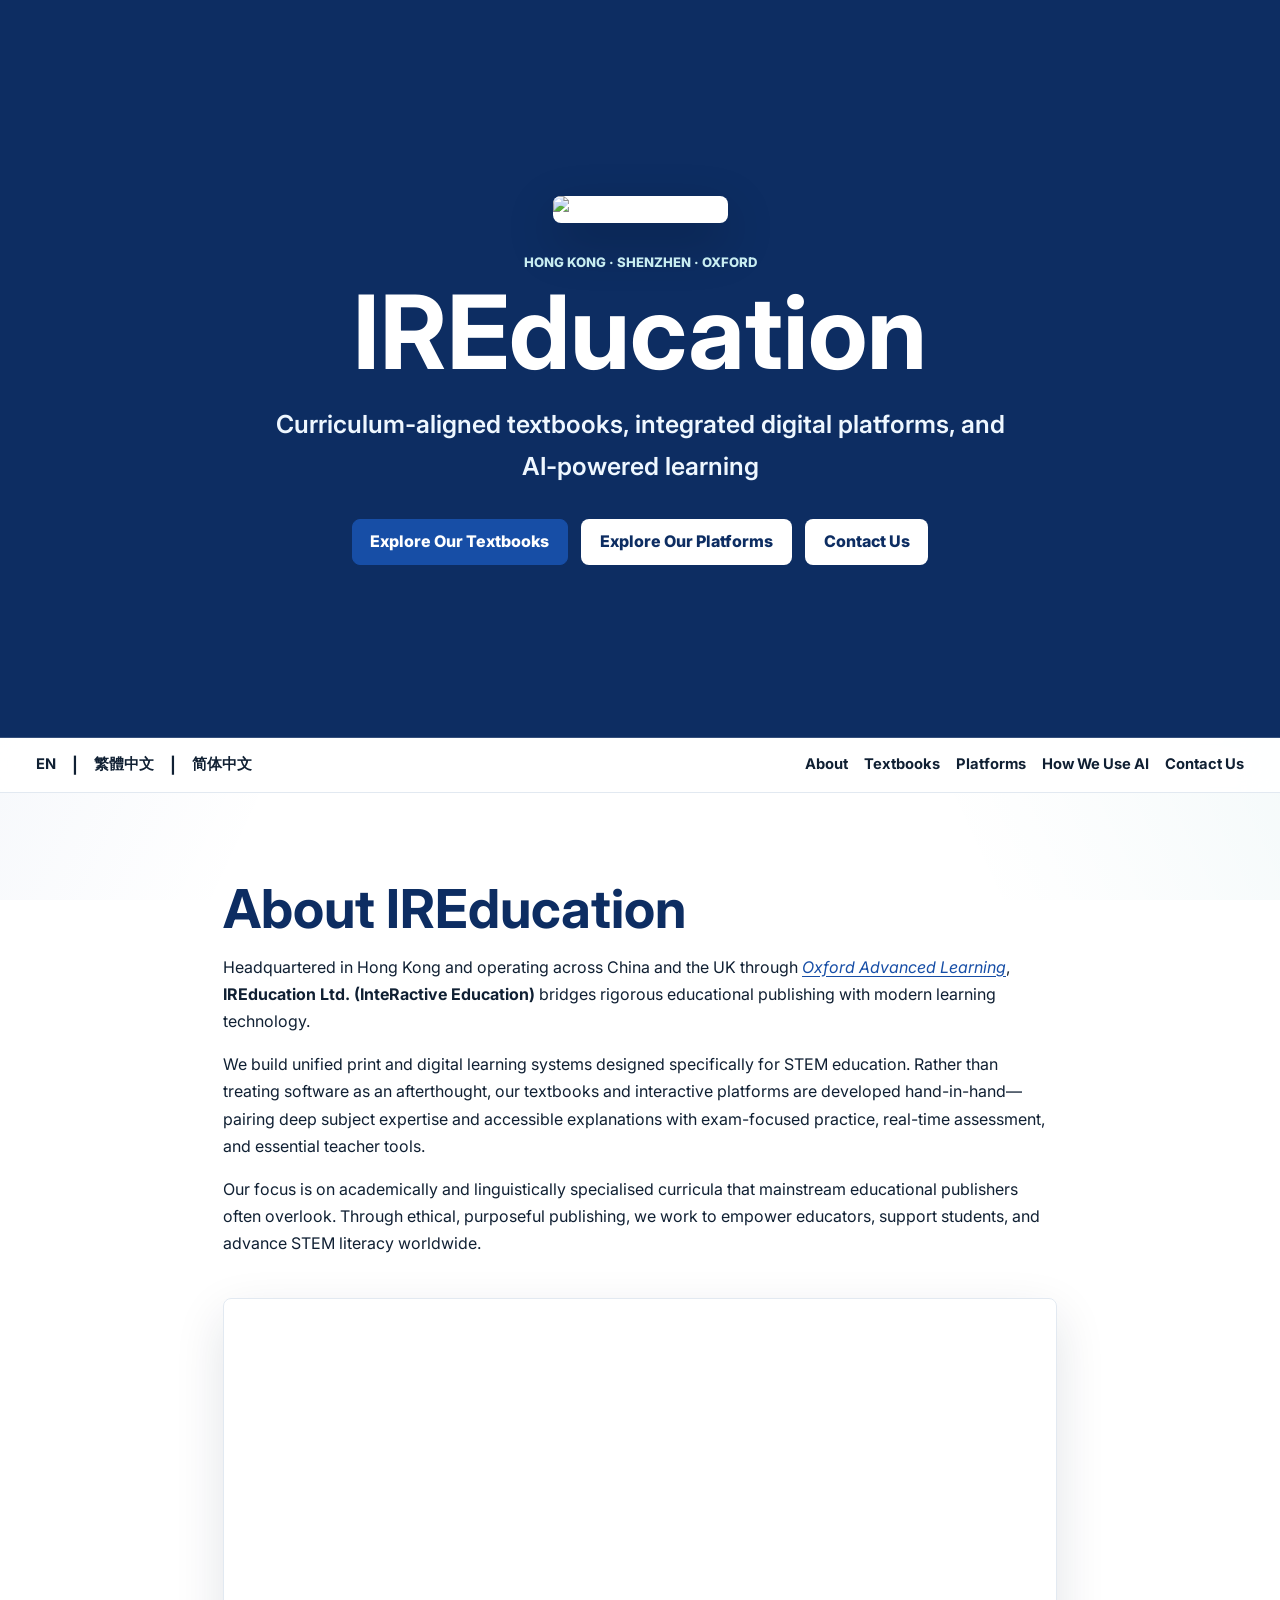
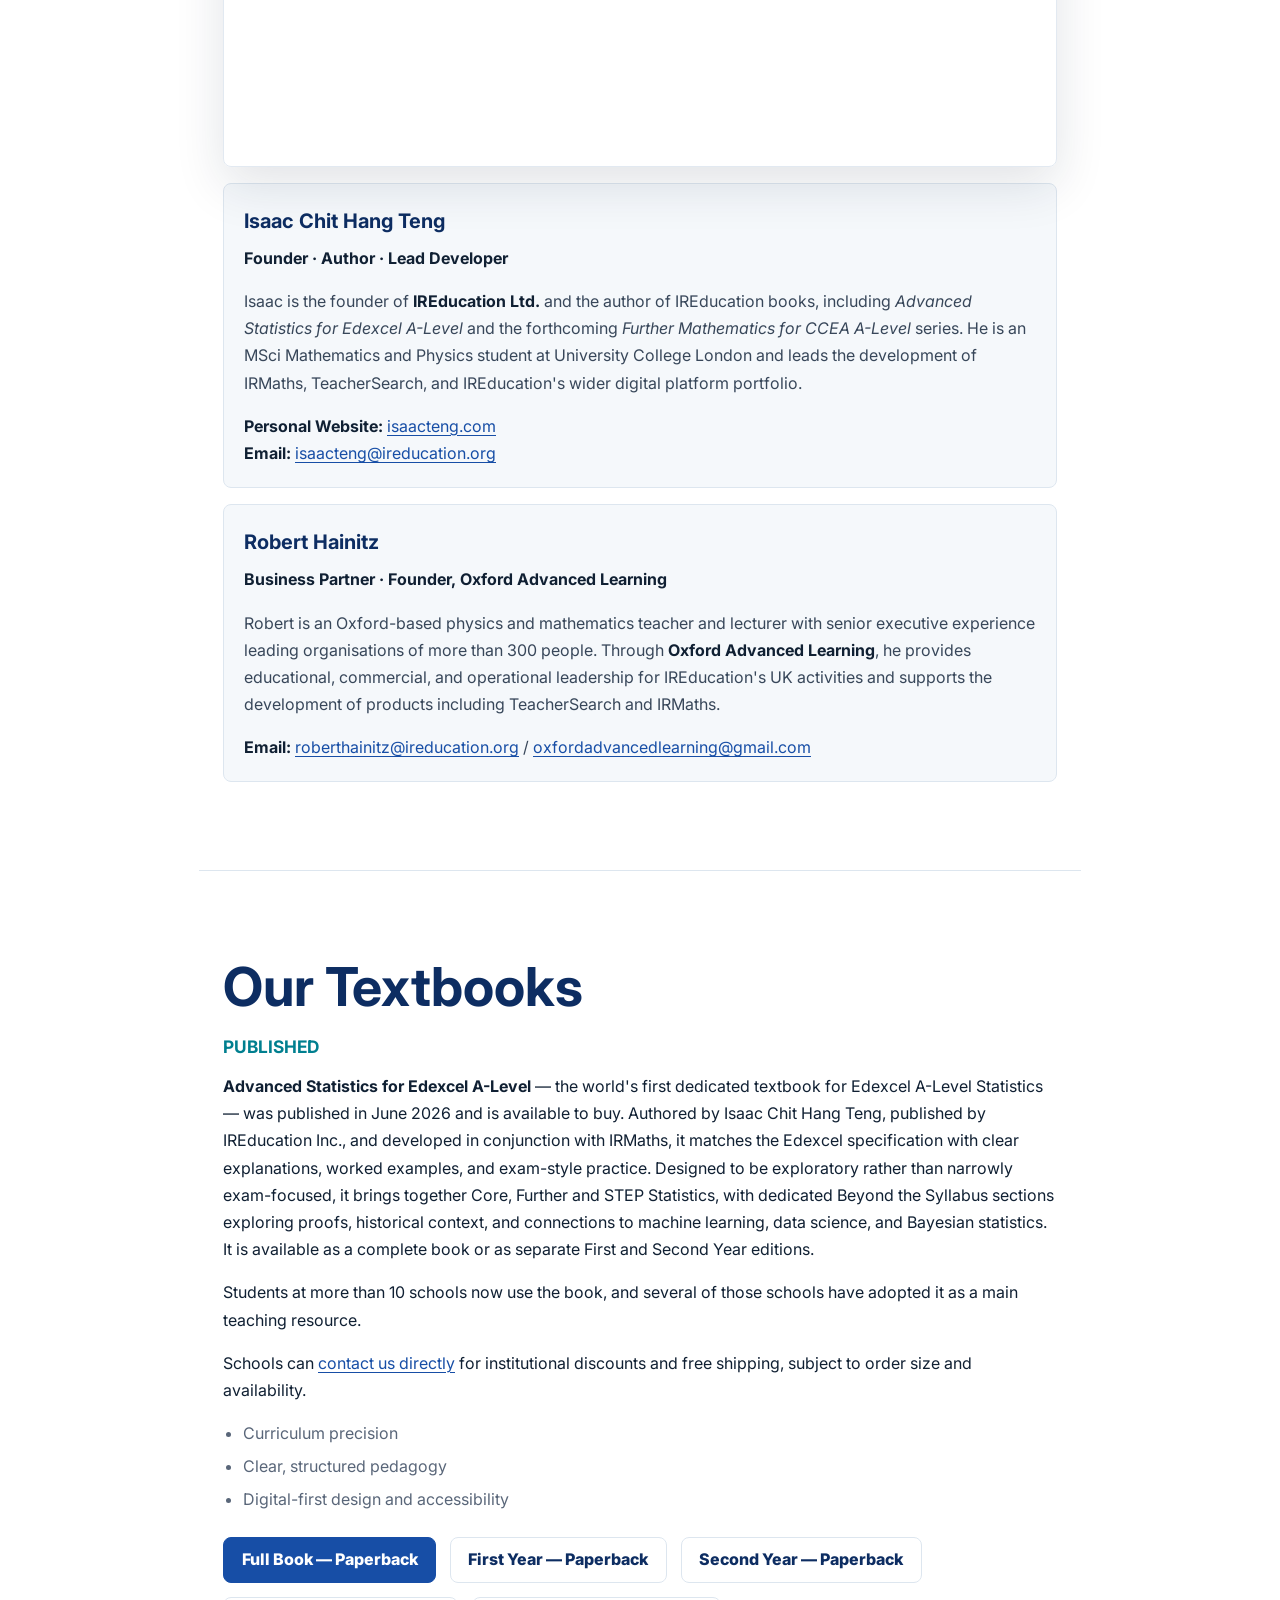
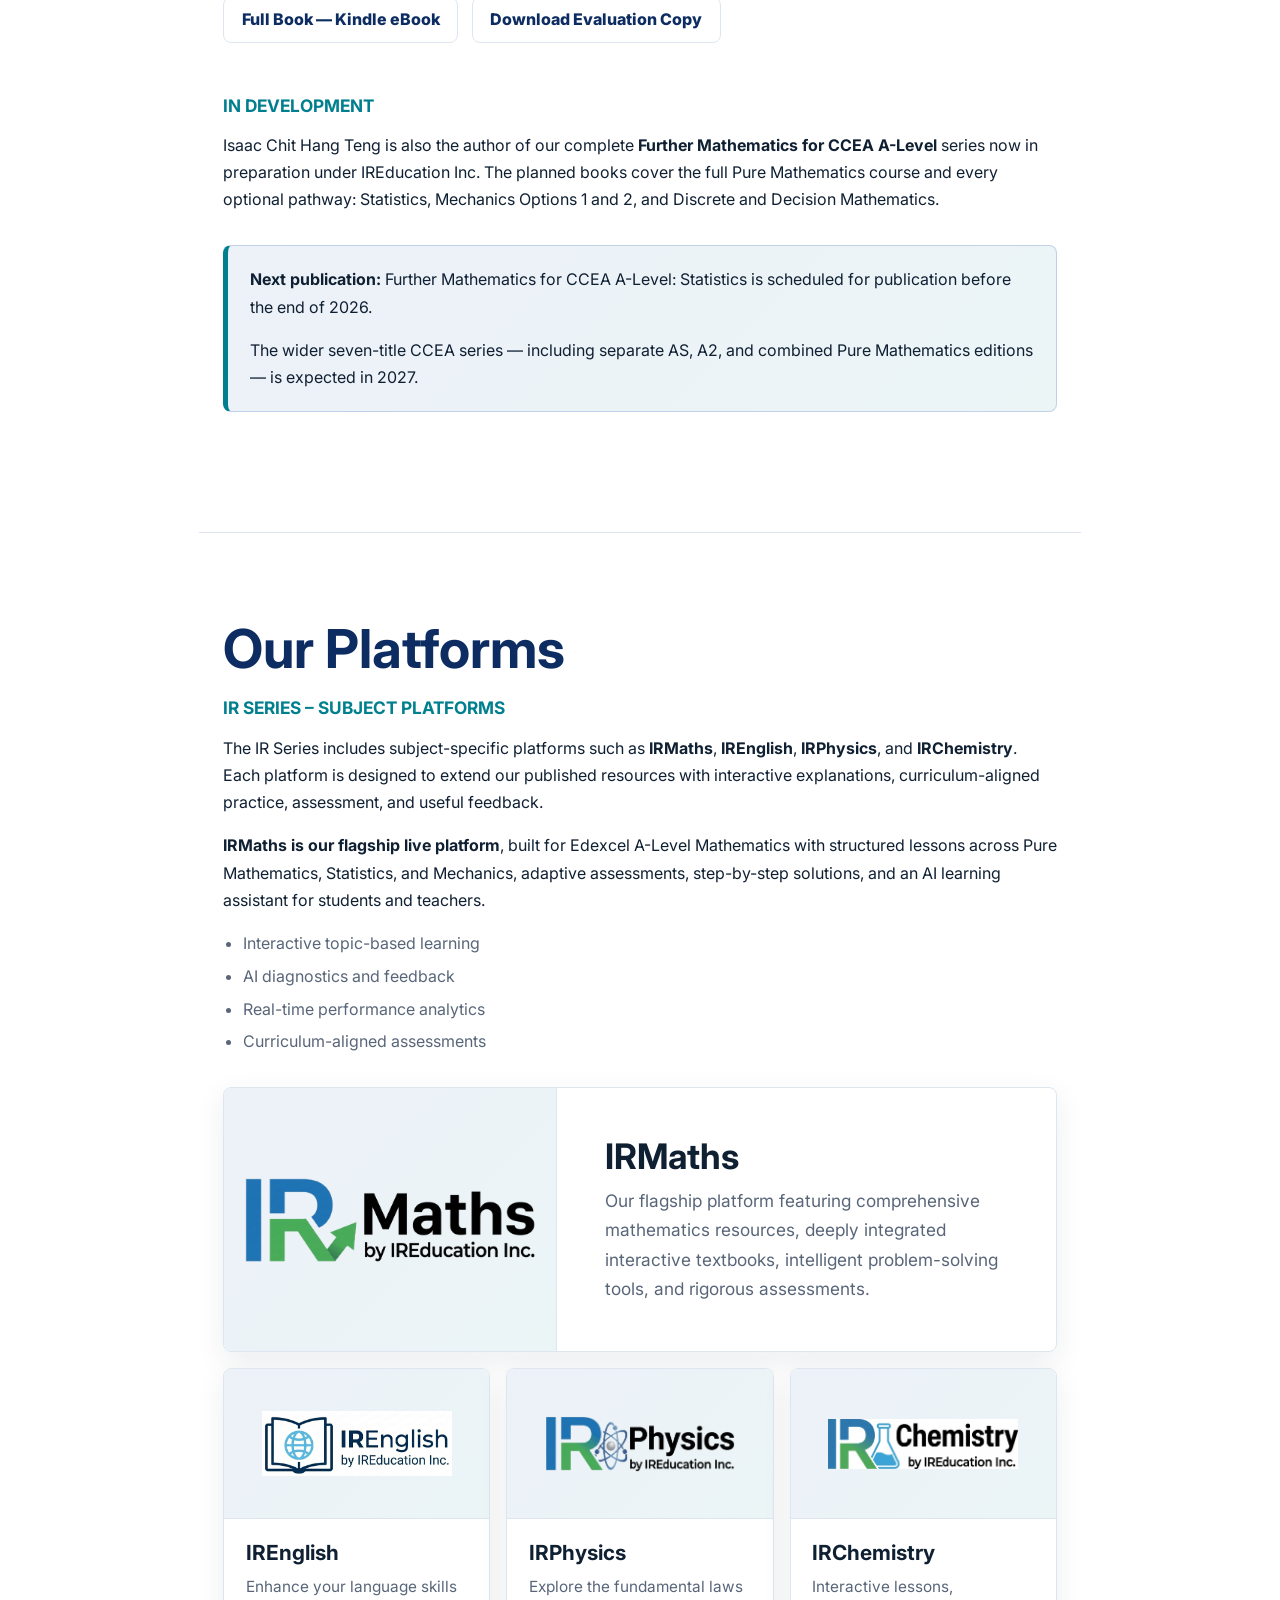
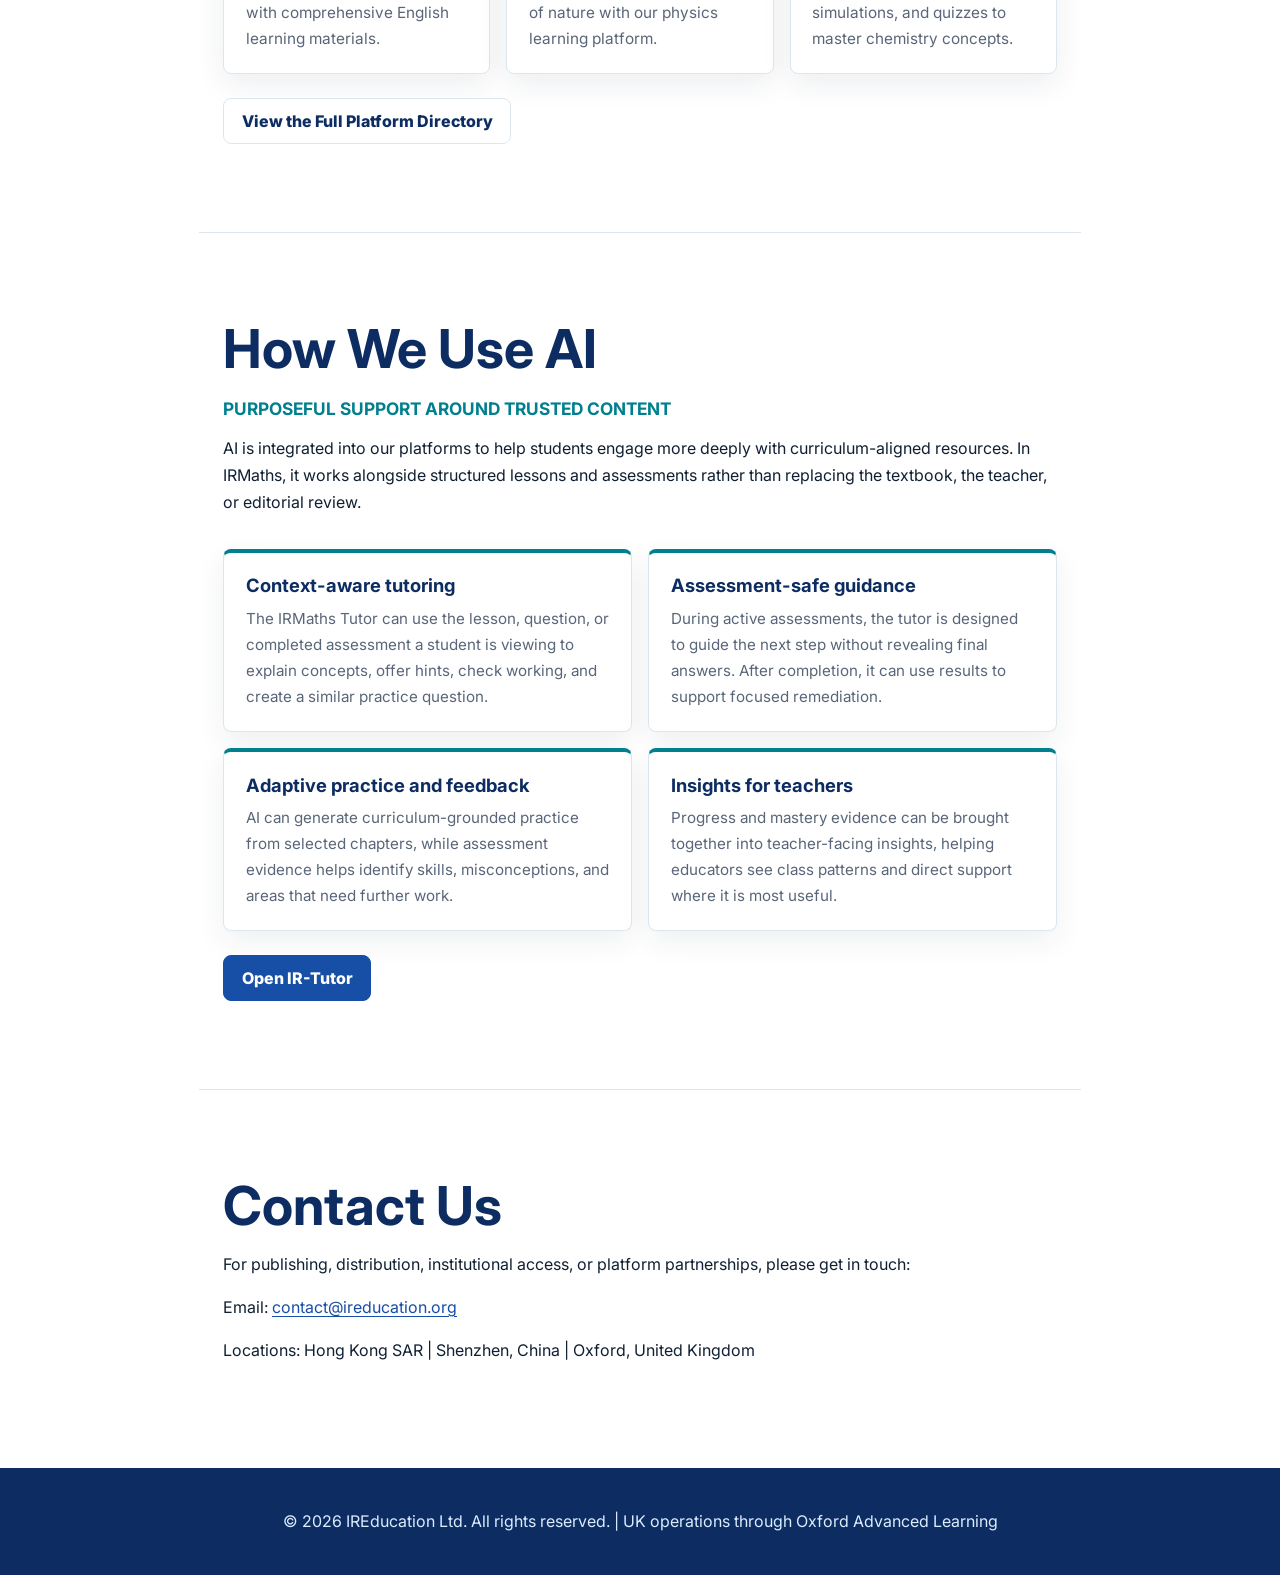
==== index.html @ c50b5d21 "Update Company Link" ====
<!DOCTYPE html>
<html lang="en">
<head>
  <meta charset="UTF-8" />
  <meta name="viewport" content="width=device-width, initial-scale=1.0"/>
  <title>IREducation | Textbooks, Digital Platforms and AI</title>
  <link href="https://fonts.googleapis.com/css2?family=Inter:wght@400;600;800&amp;display=swap" rel="stylesheet">
  <link href="assets/styles.css" rel="stylesheet">
</head>

<body>

<header>
  <div class="hero-inner">
    <img class="brand-logo" src="assets/iredu_uk.jpg" alt="IREducation UK Logo">
    <p class="eyebrow">Hong Kong · Shenzhen · Oxford</p>
    <h1>IREducation</h1>
    <p class="hero-copy">Curriculum-aligned textbooks, integrated digital platforms, and AI-powered learning</p>
        <div class="hero-actions">
          <a class="button" href="#textbooks">Explore Our Textbooks</a>
          <a class="button secondary" href="#platforms">Explore Our Platforms</a>
          <a class="button secondary" href="#contact">Contact Us</a>
    </div>
  </div>
</header>

<nav>
  <div class="nav-language">
    <a href="/">EN</a> |
    <a href="/zh-hant">繁體中文</a> |
    <a href="/zh-hans">简体中文</a>
  </div>
  <div class="nav-main">
    <a href="#about">About</a>
    <a href="#textbooks">Textbooks</a>
    <a href="#platforms">Platforms</a>
          <a href="#ai">How We Use AI</a>
          <a href="#contact">Contact Us</a>
  </div>
</nav>

<section id="about">
  <h2>About IREducation</h2>
  <p>Headquartered in Hong Kong and operating across China and the UK through <a href="https://oal.ireducation.org" target="_blank" rel="noopener noreferrer"><em>Oxford Advanced Learning</em></a>, <strong>IREducation Ltd. (InteRactive Education)</strong> bridges rigorous educational publishing with modern learning technology.</p>
  <p>We build unified print and digital learning systems designed specifically for STEM education. Rather than treating software as an afterthought, our textbooks and interactive platforms are developed hand-in-hand—pairing deep subject expertise and accessible explanations with exam-focused practice, real-time assessment, and essential teacher tools.</p>
  <p>Our focus is on academically and linguistically specialised curricula that mainstream educational publishers often overlook. Through ethical, purposeful publishing, we work to empower educators, support students, and advance STEM literacy worldwide.</p>
  <div class="iframe-wrapper">
    <iframe src="https://ireducation.org/globe" title="IREducation locations"></iframe>
  </div>

  <div class="profile-section">
    <div class="profile">
      <h3>Isaac Chit Hang Teng</h3>
      <p><strong>Founder · Author · Lead Developer</strong></p>
      <p>Isaac is the founder of <strong>IREducation Ltd.</strong> and the author of IREducation books, including <cite>Advanced Statistics for Edexcel A-Level</cite> and the forthcoming <cite>Further Mathematics for CCEA A-Level</cite> series. He is an MSci Mathematics and Physics student at University College London and leads the development of IRMaths, TeacherSearch, and IREducation's wider digital platform portfolio.</p>
      <p><strong>Personal Website:</strong> <a href="https://isaacteng.com" target="_blank" rel="noopener noreferrer">isaacteng.com</a><br><strong>Email:</strong> <a href="mailto:isaacteng@ireducation.org">isaacteng@ireducation.org</a></p>
    </div>
  </div>
  <div class="profile-section">
    <div class="profile">
      <h3>Robert Hainitz</h3>
      <p><strong>Business Partner · Founder, Oxford Advanced Learning</strong></p>
      <p>Robert is an Oxford-based physics and mathematics teacher and lecturer with senior executive experience leading organisations of more than 300 people. Through <strong>Oxford Advanced Learning</strong>, he provides educational, commercial, and operational leadership for IREducation's UK activities and supports the development of products including TeacherSearch and IRMaths.</p>
      <p><strong>Email:</strong> <a href="mailto:roberthainitz@ireducation.org">roberthainitz@ireducation.org</a> / <a href="mailto:oxfordadvancedlearning@gmail.com">oxfordadvancedlearning@gmail.com</a></p>
    </div>
  </div>
</section>

<section id="textbooks">
  <h2>Our Textbooks</h2>
  <h3>Published</h3>
  <p><strong>Advanced Statistics for Edexcel A-Level</strong> — the world's first dedicated textbook for Edexcel A-Level Statistics — was published in June 2026 and is available to buy. Authored by Isaac Chit Hang Teng, published by IREducation Inc., and developed in conjunction with IRMaths, it matches the Edexcel specification with clear explanations, worked examples, and exam-style practice. Designed to be exploratory rather than narrowly exam-focused, it brings together Core, Further and STEP Statistics, with dedicated Beyond the Syllabus sections exploring proofs, historical context, and connections to machine learning, data science, and Bayesian statistics. It is available as a complete book or as separate First and Second Year editions.</p>
  <p>Students at more than 10 schools now use the book, and several of those schools have adopted it as a main teaching resource.</p>
  <p>Schools can <a href="#contact">contact us directly</a> for institutional discounts and free shipping, subject to order size and availability.</p>
  <ul>
    <li>Curriculum precision</li>
    <li>Clear, structured pedagogy</li>
    <li>Digital-first design and accessibility</li>
  </ul>
  <div class="cta-row">
    <a class="button" href="https://www.amazon.co.uk/dp/1066618402" target="_blank" rel="noopener noreferrer">Full Book — Paperback</a>
    <a class="button secondary" href="https://www.amazon.co.uk/dp/1066618410" target="_blank" rel="noopener noreferrer">First Year — Paperback</a>
    <a class="button secondary" href="https://www.amazon.co.uk/dp/1066618429" target="_blank" rel="noopener noreferrer">Second Year — Paperback</a>
    <a class="button secondary" href="https://www.amazon.co.uk/dp/B0GX34Z6Q9" target="_blank" rel="noopener noreferrer">Full Book — Kindle eBook</a>
    <a class="button secondary" href="assets/downloads/statistics-evaluation-copy.pdf" download>Download Evaluation Copy</a>
  </div>
  <h3 class="subsection-heading">In development</h3>
  <p>Isaac Chit Hang Teng is also the author of our complete <strong>Further Mathematics for CCEA A-Level</strong> series now in preparation under IREducation Inc. The planned books cover the full Pure Mathematics course and every optional pathway: Statistics, Mechanics Options 1 and 2, and Discrete and Decision Mathematics.</p>
  <div class="publication-notice">
    <p><strong>Next publication:</strong> Further Mathematics for CCEA A-Level: Statistics is scheduled for publication before the end of 2026.</p>
    <p>The wider seven-title CCEA series — including separate AS, A2, and combined Pure Mathematics editions — is expected in 2027.</p>
  </div>
</section>

<section id="platforms">
  <h2>Our Platforms</h2>
  <h3>IR Series – Subject Platforms</h3>
  <p>The IR Series includes subject-specific platforms such as <strong>IRMaths</strong>, <strong>IREnglish</strong>, <strong>IRPhysics</strong>, and <strong>IRChemistry</strong>. Each platform is designed to extend our published resources with interactive explanations, curriculum-aligned practice, assessment, and useful feedback.</p>
  <p><strong>IRMaths is our flagship live platform</strong>, built for Edexcel A-Level Mathematics with structured lessons across Pure Mathematics, Statistics, and Mechanics, adaptive assessments, step-by-step solutions, and an AI learning assistant for students and teachers.</p>
  <ul>
    <li>Interactive topic-based learning</li>
    <li>AI diagnostics and feedback</li>
    <li>Real-time performance analytics</li>
    <li>Curriculum-aligned assessments</li>
  </ul>
  <div class="platform-grid">
    <a class="platform-card featured-platform" href="https://irmaths.ireducation.org" target="_blank" rel="noopener noreferrer">
      <div class="card-image">
        <img src="assets/irmaths_logo.png" alt="IRMaths Logo">
      </div>
      <div class="card-content">
        <h2>IRMaths</h2>
        <p>Our flagship platform featuring comprehensive mathematics resources, deeply integrated interactive textbooks, intelligent problem-solving tools, and rigorous assessments.</p>
      </div>
    </a>
    <a class="platform-card" href="https://irenglish.ireducation.org" target="_blank" rel="noopener noreferrer">
      <div class="card-image">
        <img src="assets/irenglish_logo.png" alt="IREnglish Logo">
      </div>
      <div class="card-content">
        <h2>IREnglish</h2>
        <p>Enhance your language skills with comprehensive English learning materials.</p>
      </div>
    </a>
    <a class="platform-card" href="https://irphysics.ireducation.org" target="_blank" rel="noopener noreferrer">
      <div class="card-image">
        <img src="assets/irphysics_logo.png" alt="IRPhysics Logo">
      </div>
      <div class="card-content">
        <h2>IRPhysics</h2>
        <p>Explore the fundamental laws of nature with our physics learning platform.</p>
      </div>
    </a>
    <a class="platform-card" href="https://irchemistry.ireducation.org" target="_blank" rel="noopener noreferrer">
      <div class="card-image">
        <img src="assets/irchemistry_logo.png" alt="IRChemistry Logo">
      </div>
      <div class="card-content">
        <h2>IRChemistry</h2>
        <p>Interactive lessons, simulations, and quizzes to master chemistry concepts.</p>
      </div>
    </a>
  </div>
  <div class="cta-row">
    <a class="button secondary" href="https://platforms.ireducation.org" target="_blank" rel="noopener noreferrer">View the Full Platform Directory</a>
  </div>
</section>

<section id="ai">
  <h2>How We Use AI</h2>
  <h3>Purposeful support around trusted content</h3>
  <p>AI is integrated into our platforms to help students engage more deeply with curriculum-aligned resources. In IRMaths, it works alongside structured lessons and assessments rather than replacing the textbook, the teacher, or editorial review.</p>
  <div class="feature-grid">
    <article class="feature-card">
      <h3>Context-aware tutoring</h3>
      <p>The IRMaths Tutor can use the lesson, question, or completed assessment a student is viewing to explain concepts, offer hints, check working, and create a similar practice question.</p>
    </article>
    <article class="feature-card">
      <h3>Assessment-safe guidance</h3>
      <p>During active assessments, the tutor is designed to guide the next step without revealing final answers. After completion, it can use results to support focused remediation.</p>
    </article>
    <article class="feature-card">
      <h3>Adaptive practice and feedback</h3>
      <p>AI can generate curriculum-grounded practice from selected chapters, while assessment evidence helps identify skills, misconceptions, and areas that need further work.</p>
    </article>
    <article class="feature-card">
      <h3>Insights for teachers</h3>
      <p>Progress and mastery evidence can be brought together into teacher-facing insights, helping educators see class patterns and direct support where it is most useful.</p>
    </article>
  </div>
  <div class="cta-row">
    <a class="button" href="https://irmaths.ireducation.org/chatbot/" target="_blank" rel="noopener noreferrer">Open IR-Tutor</a>
  </div>
</section>

<section id="contact">
  <h2>Contact Us</h2>
  <p>For publishing, distribution, institutional access, or platform partnerships, please get in touch:</p>
  <p>Email: <a href="mailto:contact@ireducation.org" target="_blank">contact@ireducation.org</a></p>
  <p>Locations: Hong Kong SAR | Shenzhen, China | Oxford, United Kingdom</p>
</section>

<footer>
  <p>&copy; <span id="current-year"></span> IREducation Ltd. All rights reserved. | UK operations through Oxford Advanced Learning</p>

  <script>
  document.getElementById('current-year').textContent = new Date().getFullYear();
  </script>
</footer>

</body>
</html>
---- assets/styles.css ----
:root {
  --ink: #102033;
  --muted: #596679;
  --line: #dde6ef;
  --paper: #ffffff;
  --soft: #f5f8fb;
  --blue: #174ea6;
  --blue-dark: #0d2d62;
  --teal: #007f8f;
  --gold: #c68111;
  --shadow: 0 18px 50px rgba(18, 36, 58, 0.12);
}

* {
  box-sizing: border-box;
}

html {
  scroll-behavior: smooth;
}

body {
  font-family: "Inter", Arial, sans-serif;
  margin: 0;
  background: var(--paper);
  color: var(--ink);
  line-height: 1.7;
  text-rendering: optimizeLegibility;
}

body::before {
  content: "";
  position: fixed;
  inset: 0;
  z-index: -1;
  background:
    linear-gradient(115deg, rgba(23, 78, 166, 0.08), transparent 38%),
    linear-gradient(245deg, rgba(0, 127, 143, 0.08), transparent 42%),
    #ffffff;
}

a {
  color: var(--blue);
  text-underline-offset: 0.2em;
}

a:hover {
  color: var(--teal);
}

header {
  min-height: 82vh;
  display: flex;
  align-items: center;
  justify-content: center;
  padding: 6.5rem 1.5rem 5rem;
  color: #ffffff;
  text-align: center;
  background: var(--blue-dark);
  background-position: center;
  background-size: cover;
  overflow: hidden;
  border-bottom: 1px solid rgba(255, 255, 255, 0.16);
}

header.compact-hero {
  min-height: auto;
  padding: 4rem 1.5rem;
}

header.compact-hero .brand-logo {
  width: min(220px, 58vw);
}

header.compact-hero h1 {
  font-size: clamp(2.75rem, 7vw, 5rem);
}

.hero-inner {
  width: min(980px, 100%);
}

.brand-logo {
  width: min(300px, 68vw);
  height: auto;
  margin-bottom: 1.75rem;
  border-radius: 8px;
  background: #ffffff;
  box-shadow: 0 18px 50px rgba(0, 0, 0, 0.24);
}

.eyebrow {
  margin: 0 0 0.65rem;
  color: #c8edf1;
  font-size: 0.82rem;
  font-weight: 800;
  letter-spacing: 0;
  text-transform: uppercase;
}

header h1 {
  margin: 0;
  color: #ffffff;
  font-size: clamp(3rem, 8vw, 6.8rem);
  line-height: 0.95;
  letter-spacing: 0;
}

.hero-copy {
  max-width: 760px;
  margin: 1.35rem auto 0;
  color: #eef7ff;
  font-size: clamp(1.1rem, 2.5vw, 1.55rem);
  font-weight: 600;
}

.hero-actions,
.cta-row {
  display: flex;
  flex-wrap: wrap;
  gap: 0.85rem;
  justify-content: center;
}

.hero-actions {
  margin-top: 2rem;
}

nav {
  position: sticky;
  top: 0;
  z-index: 20;
  display: flex;
  flex-direction: column;
  gap: 0.65rem;
  padding: 0.85rem clamp(1rem, 3vw, 2.25rem);
  background: rgba(255, 255, 255, 0.9);
  border-bottom: 1px solid rgba(221, 230, 239, 0.85);
  backdrop-filter: blur(16px);
  font-weight: 700;
}

.nav-language,
.nav-main {
  display: flex;
  flex-wrap: wrap;
  gap: 0.55rem 1rem;
  justify-content: center;
  align-items: center;
}

nav a {
  color: var(--ink);
  text-decoration: none;
  font-size: 0.92rem;
  line-height: 1.2;
  white-space: nowrap;
}

nav a:hover {
  color: var(--blue);
  text-decoration: none;
}

section {
  width: min(882px, 100%);
  margin: 0 auto;
  padding: clamp(3rem, 7vw, 5.5rem) clamp(1rem, 3vw, 1.5rem);
  border-bottom: 1px solid var(--line);
  scroll-margin-top: 6rem;
}

section:last-of-type {
  border-bottom: 0;
}

section > h2 {
  max-width: 850px;
  margin: 0 0 1rem;
  color: var(--blue-dark);
  font-size: clamp(2rem, 4.5vw, 3.35rem);
  line-height: 1.05;
  letter-spacing: 0;
}

section > h3 {
  margin: 0 0 0.75rem;
  color: var(--teal);
  font-size: 1.08rem;
  text-transform: uppercase;
}

section > .platform-feature-heading,
section > .subsection-heading {
  margin-top: 3rem;
}

section > p,
section > ul {
  max-width: 850px;
}

section > p,
.profile p {
  text-align: start;
}

p {
  margin: 0 0 1rem;
}

ul {
  padding-left: 1.25rem;
  color: var(--muted);
}

li + li {
  margin-top: 0.35rem;
}

strong {
  color: var(--ink);
}

.iframe-wrapper {
  position: relative;
  width: 100%;
  max-width: 850px;
  margin: 2.5rem 0 0;
  aspect-ratio: 16 / 9;
  overflow: hidden;
  border: 1px solid rgba(221, 230, 239, 0.85);
  border-radius: 8px;
  box-shadow: var(--shadow);
}

.iframe-wrapper iframe {
  position: absolute;
  inset: 0;
  width: 100%;
  height: 100%;
  border: 0;
}

.profile-section {
  max-width: 850px;
  margin-top: 1rem;
  padding: 1.25rem;
  background: var(--soft);
  border: 1px solid var(--line);
  border-radius: 8px;
}

.profile-section:first-of-type {
  margin-top: 2.5rem;
}

.profile h3 {
  margin: 0 0 0.45rem;
  color: var(--blue-dark);
  font-size: 1.25rem;
}

.profile p {
  color: #38475a;
}

.profile p:last-child {
  margin-bottom: 0;
}

.button,
.home-button {
  display: inline-flex;
  align-items: center;
  justify-content: center;
  min-height: 46px;
  max-width: 100%;
  padding: 0.72rem 1.1rem;
  color: #ffffff;
  background: var(--blue);
  border: 1px solid var(--blue);
  border-radius: 8px;
  font-weight: 800;
  line-height: 1.2;
  text-align: center;
  text-decoration: none;
  transition: transform 0.2s ease, background-color 0.2s ease, border-color 0.2s ease;
}

.button:hover,
.home-button:hover {
  color: #ffffff;
  background: var(--teal);
  border-color: var(--teal);
  text-decoration: none;
  transform: translateY(-1px);
}

.button.secondary {
  color: var(--blue-dark);
  background: #ffffff;
  border-color: rgba(255, 255, 255, 0.78);
}

section .button.secondary {
  border-color: var(--line);
}

.button.secondary:hover {
  color: #ffffff;
  background: var(--gold);
  border-color: var(--gold);
}

.cta-row {
  margin-top: 1.5rem;
  justify-content: flex-start;
}

.publication-notice {
  max-width: 850px;
  margin: 2rem 0;
  padding: 1.25rem 1.35rem;
  background: linear-gradient(135deg, rgba(23, 78, 166, 0.08), rgba(0, 127, 143, 0.08));
  border: 1px solid rgba(23, 78, 166, 0.2);
  border-left: 5px solid var(--teal);
  border-radius: 8px;
}

.publication-notice p:last-child,
.bibliography p:last-child,
.feature-card p:last-child {
  margin-bottom: 0;
}

.bibliography {
  max-width: 850px;
  margin-top: 1.5rem;
  padding: 1.25rem 1.35rem;
  color: #38475a;
  background: var(--soft);
  border: 1px solid var(--line);
  border-radius: 8px;
}

.bibliography-label {
  display: block;
  margin-bottom: 0.35rem;
  color: var(--teal);
  font-size: 0.78rem;
  font-weight: 800;
  letter-spacing: 0.08em;
  text-transform: uppercase;
}

.feature-grid {
  display: grid;
  grid-template-columns: repeat(2, minmax(0, 1fr));
  gap: 1rem;
  margin-top: 2rem;
}

.feature-card {
  padding: 1.35rem;
  background: #ffffff;
  border: 1px solid var(--line);
  border-top: 4px solid var(--teal);
  border-radius: 8px;
  box-shadow: 0 10px 30px rgba(18, 36, 58, 0.07);
}

.feature-card h3 {
  margin: 0 0 0.55rem;
  color: var(--blue-dark);
  font-size: 1.15rem;
  line-height: 1.25;
}

.feature-card p {
  color: var(--muted);
  font-size: 0.95rem;
}

.platform-grid {
  display: grid;
  grid-template-columns: repeat(3, minmax(0, 1fr));
  gap: 1rem;
  margin-top: 2rem;
}

.platform-card {
  min-width: 0;
  display: flex;
  flex-direction: column;
  overflow: hidden;
  color: inherit;
  background: #ffffff;
  border: 1px solid var(--line);
  border-radius: 8px;
  box-shadow: 0 10px 30px rgba(18, 36, 58, 0.08);
  text-decoration: none;
  transition: transform 0.2s ease, box-shadow 0.2s ease, border-color 0.2s ease;
}

.platform-card:hover {
  border-color: rgba(0, 127, 143, 0.55);
  box-shadow: var(--shadow);
  text-decoration: none;
  transform: translateY(-4px);
}

.card-image {
  display: flex;
  align-items: center;
  justify-content: center;
  min-height: 150px;
  padding: 1.25rem;
  background:
    linear-gradient(135deg, rgba(23, 78, 166, 0.08), rgba(0, 127, 143, 0.08)),
    #ffffff;
  border-bottom: 1px solid var(--line);
}

.card-image img {
  display: block;
  width: auto;
  height: auto;
  max-width: min(100%, 190px);
  max-height: 96px;
  object-fit: contain;
}

.card-content {
  flex: 1;
  padding: 1.35rem;
}

.card-content h2 {
  margin: 0 0 0.55rem;
  color: var(--ink);
  font-size: 1.3rem;
  line-height: 1.15;
}

.card-content p {
  margin: 0;
  color: var(--muted);
  font-size: 0.96rem;
}

.simple-page {
  width: min(920px, calc(100% - 2rem));
  margin: 0 auto;
  padding: clamp(3rem, 7vw, 5rem) 0;
}

.terms-panel {
  padding: clamp(1.5rem, 4vw, 2.5rem);
  background: #ffffff;
  border: 1px solid var(--line);
  border-radius: 8px;
  box-shadow: var(--shadow);
}

.terms-panel .eyebrow {
  color: var(--teal);
}

.terms-panel h1 {
  margin: 0 0 1rem;
  color: var(--blue-dark);
  font-size: clamp(2.25rem, 6vw, 4rem);
  line-height: 1.05;
}

.terms-panel h2 {
  margin: 2rem 0 0.55rem;
  color: var(--blue-dark);
  font-size: 1.25rem;
}

.last-updated {
  margin-top: 2rem;
}

.not-found-main {
  width: min(760px, calc(100% - 2rem));
  margin: 0 auto;
  padding: clamp(3rem, 8vw, 5rem) 0;
  text-align: center;
}

.not-found-main h2 {
  margin: 0 0 0.75rem;
  color: var(--blue-dark);
  font-size: clamp(2rem, 5vw, 3.4rem);
  line-height: 1.05;
}

.redirect-message {
  color: var(--muted);
  font-size: 1.08rem;
}

footer {
  margin-top: 0;
  padding: 2.5rem 1.25rem;
  color: #dcecff;
  text-align: center;
  background: var(--blue-dark);
}

footer p {
  margin: 0;
}

@media (min-width: 769px) {
  nav {
    flex-direction: row;
    justify-content: space-between;
    align-items: center;
  }

  .nav-language,
  .nav-main {
    justify-content: flex-start;
  }

  .featured-platform {
    grid-column: 1 / -1;
    flex-direction: row;
  }

  .featured-platform .card-image {
    width: 40%;
    flex: 0 0 40%;
    min-height: 260px;
    border-right: 1px solid var(--line);
    border-bottom: 0;
  }

  .featured-platform .card-image img {
    max-width: min(100%, 360px);
    max-height: 210px;
  }

  .featured-platform .card-content {
    display: flex;
    flex-direction: column;
    justify-content: center;
    padding: clamp(2rem, 5vw, 3rem);
  }

  .featured-platform .card-content h2 {
    font-size: 2.2rem;
  }

  .featured-platform .card-content p {
    font-size: 1.08rem;
  }
}

@media (max-width: 768px) {
  header {
    min-height: 76vh;
    padding-top: 4.75rem;
  }

  .brand-logo {
    width: min(220px, 70vw);
  }

  nav {
    gap: 0.5rem;
    padding: 0.65rem 0 max(0.65rem, env(safe-area-inset-bottom));
  }

  .nav-language {
    width: 100%;
    padding: 0 1rem;
    gap: 0.45rem 0.75rem;
    font-size: 0.88rem;
  }

  .nav-main {
    width: 100%;
    flex-wrap: nowrap;
    justify-content: flex-start;
    gap: 0.5rem;
    overflow-x: auto;
    overscroll-behavior-x: contain;
    padding: 0 1rem 0.1rem;
    scroll-padding-inline: 1rem;
    -webkit-overflow-scrolling: touch;
    scrollbar-width: none;
  }

  .nav-main::-webkit-scrollbar {
    display: none;
  }

  .nav-main a {
    flex: 0 0 auto;
    min-height: 38px;
    display: inline-flex;
    align-items: center;
    padding: 0.55rem 0.78rem;
    background: #ffffff;
    border: 1px solid var(--line);
    border-radius: 8px;
    box-shadow: 0 6px 18px rgba(18, 36, 58, 0.08);
  }

  section {
    scroll-margin-top: 7.5rem;
  }

  .platform-grid {
    grid-template-columns: 1fr;
  }

  .feature-grid {
    grid-template-columns: 1fr;
  }

  .cta-row,
  .hero-actions {
    align-items: stretch;
    flex-direction: column;
  }

  .button,
  .home-button {
    width: 100%;
  }
}
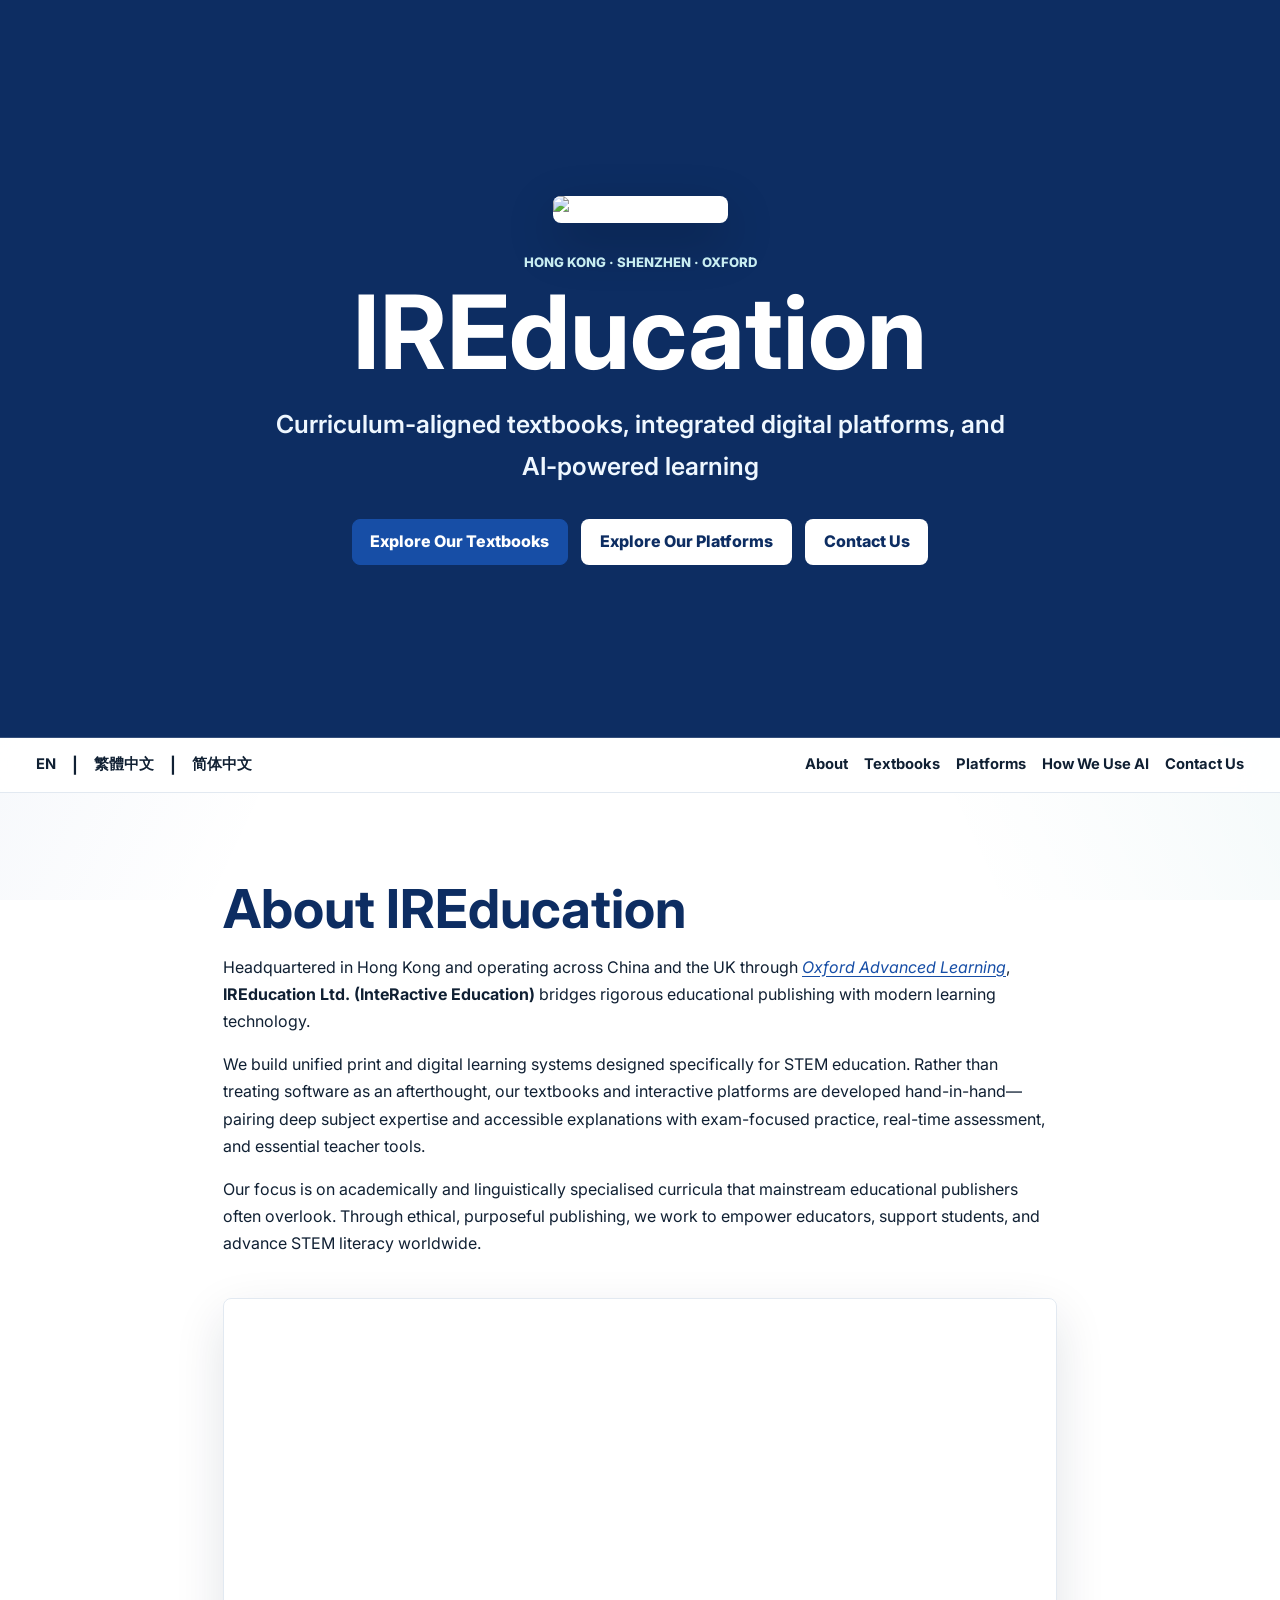
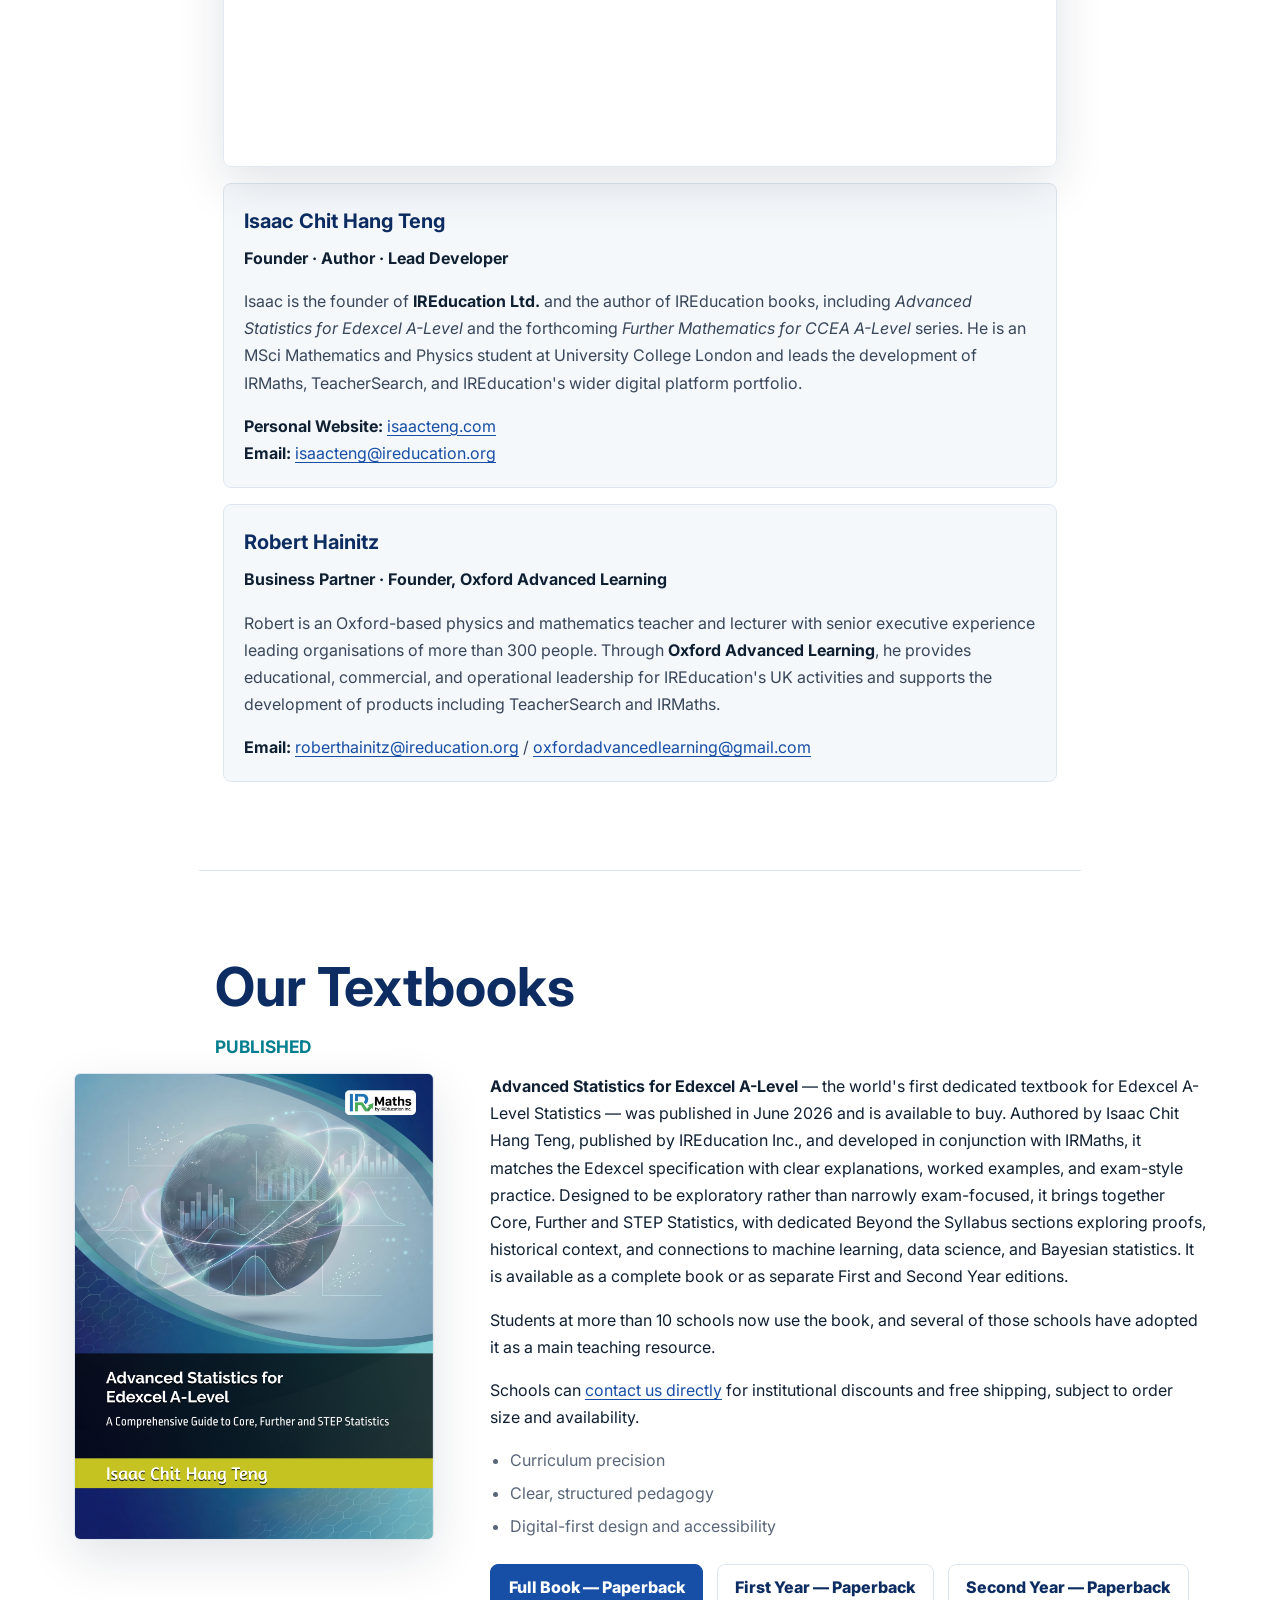
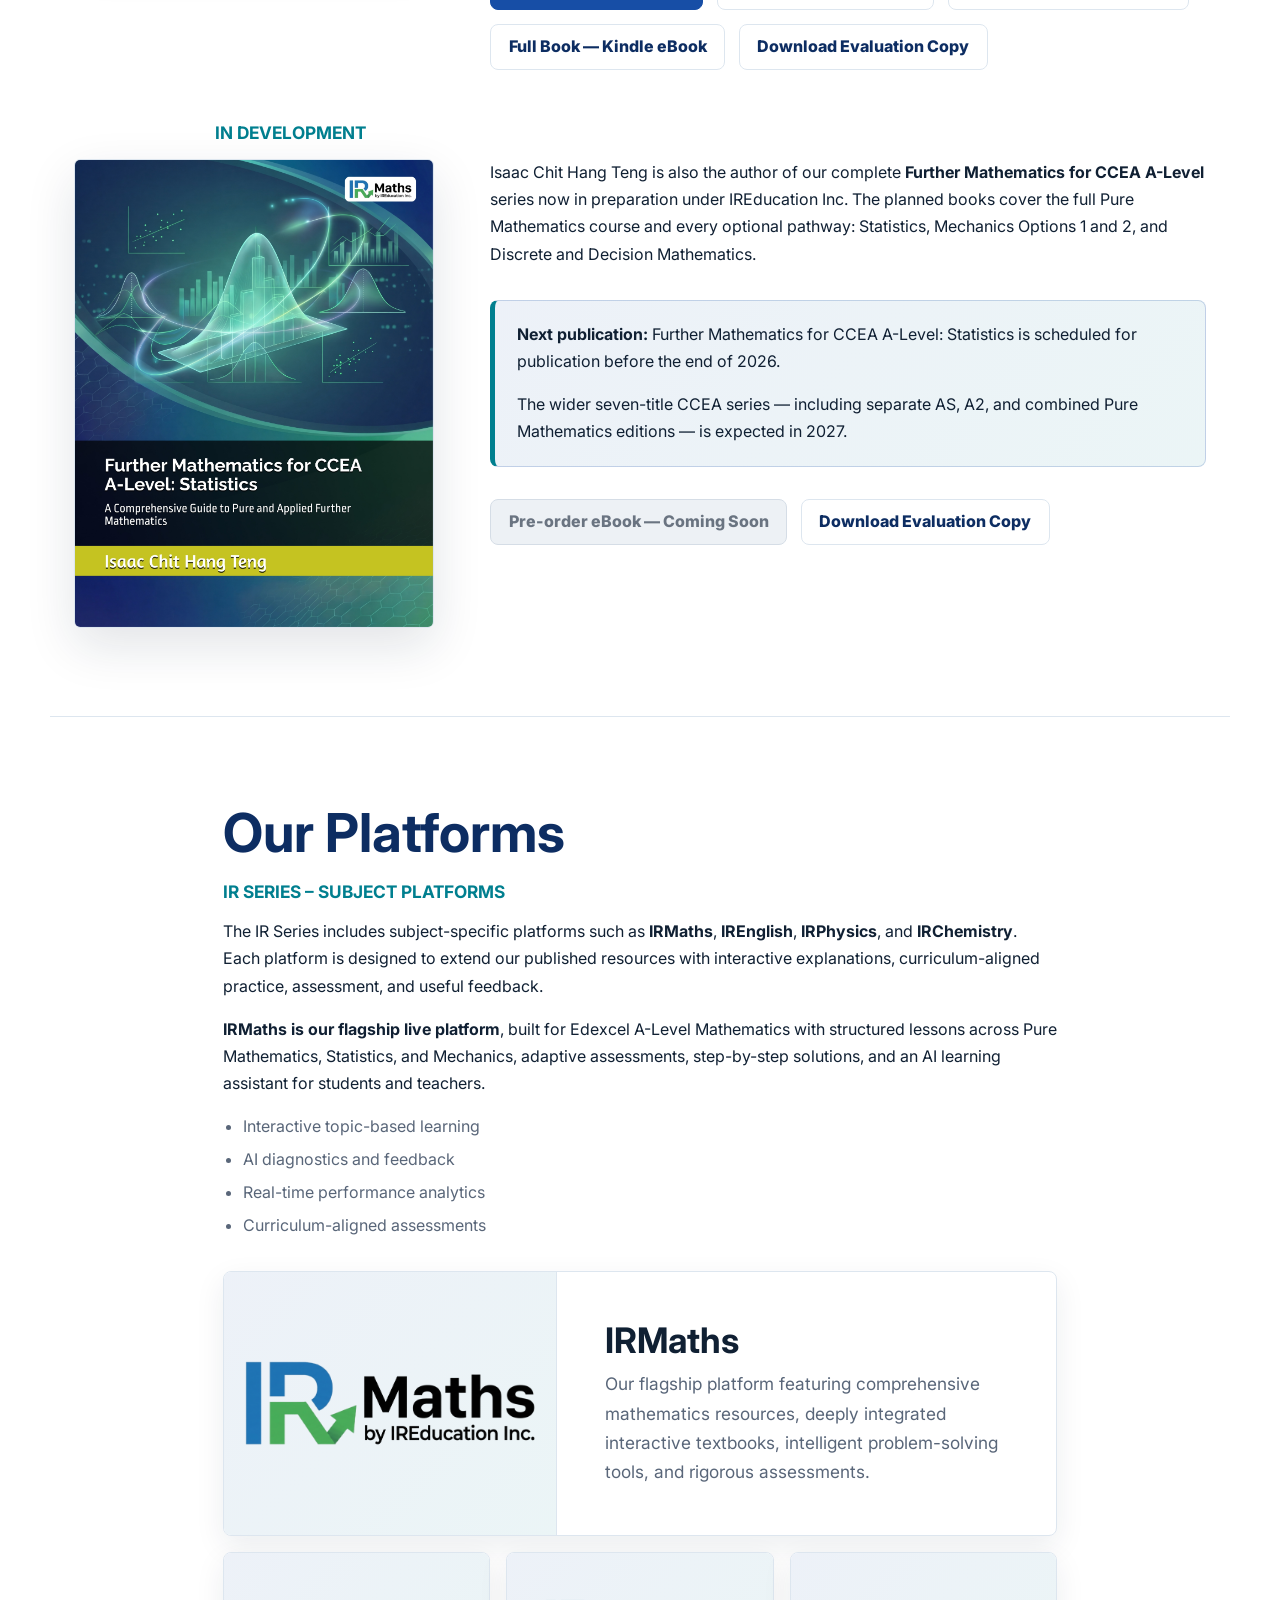
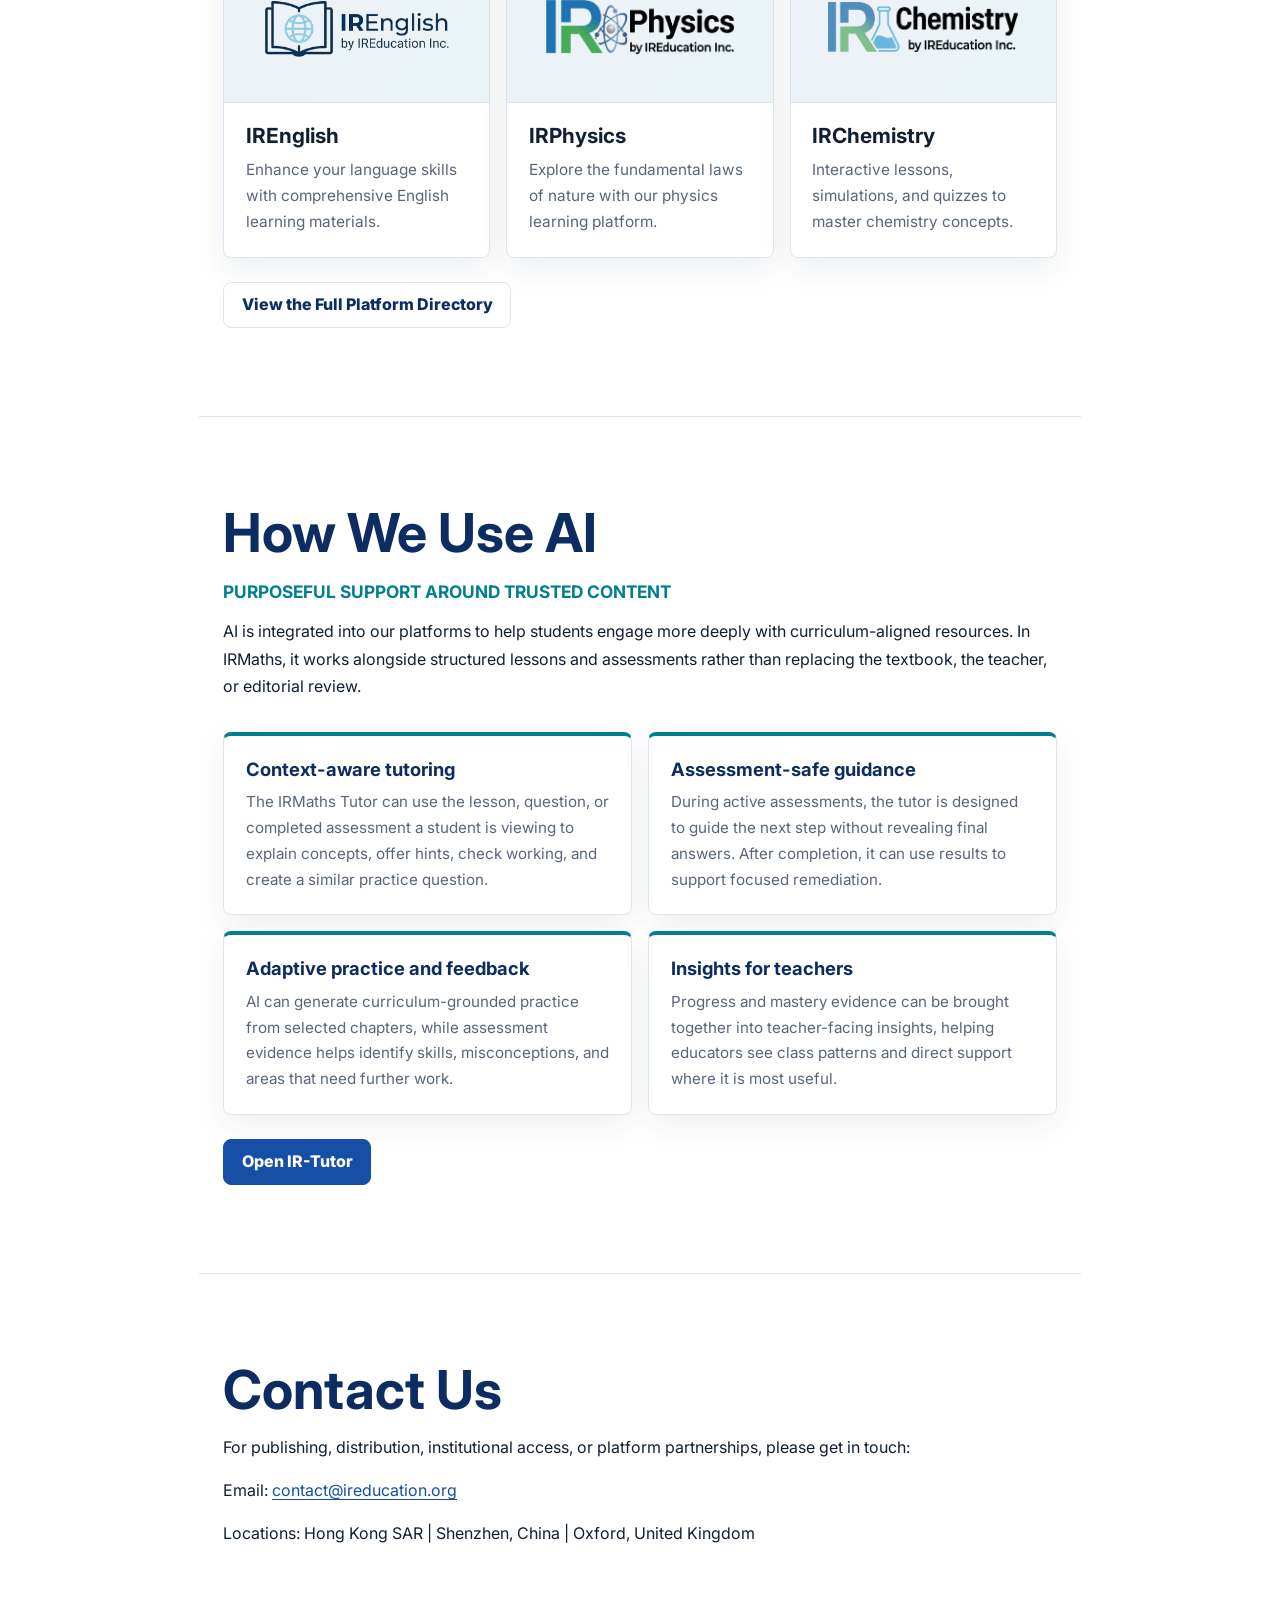
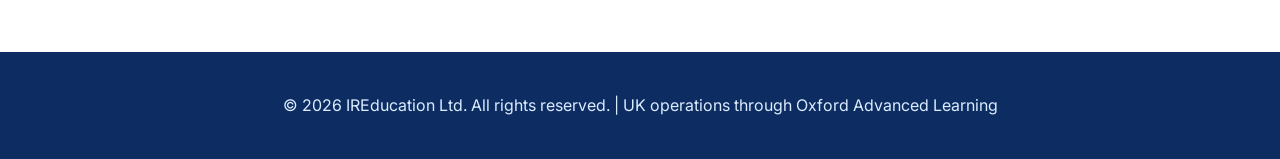
==== commit 07437976: "Add statistics book showcases and evaluation copies" ====
--- a/index.html
+++ b/index.html
@@ -69,6 +69,11 @@
 <section id="textbooks">
   <h2>Our Textbooks</h2>
   <h3>Published</h3>
+  <div class="book-feature">
+    <figure class="book-cover">
+      <img src="assets/books/edexcel-statistics-cover.jpg" alt="Cover of Advanced Statistics for Edexcel A-Level">
+    </figure>
+    <div class="book-details">
   <p><strong>Advanced Statistics for Edexcel A-Level</strong> — the world's first dedicated textbook for Edexcel A-Level Statistics — was published in June 2026 and is available to buy. Authored by Isaac Chit Hang Teng, published by IREducation Inc., and developed in conjunction with IRMaths, it matches the Edexcel specification with clear explanations, worked examples, and exam-style practice. Designed to be exploratory rather than narrowly exam-focused, it brings together Core, Further and STEP Statistics, with dedicated Beyond the Syllabus sections exploring proofs, historical context, and connections to machine learning, data science, and Bayesian statistics. It is available as a complete book or as separate First and Second Year editions.</p>
   <p>Students at more than 10 schools now use the book, and several of those schools have adopted it as a main teaching resource.</p>
   <p>Schools can <a href="#contact">contact us directly</a> for institutional discounts and free shipping, subject to order size and availability.</p>
@@ -84,11 +89,24 @@
     <a class="button secondary" href="https://www.amazon.co.uk/dp/B0GX34Z6Q9" target="_blank" rel="noopener noreferrer">Full Book — Kindle eBook</a>
     <a class="button secondary" href="assets/downloads/statistics-evaluation-copy.pdf" download>Download Evaluation Copy</a>
   </div>
+    </div>
+  </div>
   <h3 class="subsection-heading">In development</h3>
+  <div class="book-feature">
+    <figure class="book-cover">
+      <img src="assets/books/ccea-statistics-cover.jpg" alt="Cover of Further Mathematics for CCEA A-Level: Statistics">
+    </figure>
+    <div class="book-details">
   <p>Isaac Chit Hang Teng is also the author of our complete <strong>Further Mathematics for CCEA A-Level</strong> series now in preparation under IREducation Inc. The planned books cover the full Pure Mathematics course and every optional pathway: Statistics, Mechanics Options 1 and 2, and Discrete and Decision Mathematics.</p>
   <div class="publication-notice">
     <p><strong>Next publication:</strong> Further Mathematics for CCEA A-Level: Statistics is scheduled for publication before the end of 2026.</p>
     <p>The wider seven-title CCEA series — including separate AS, A2, and combined Pure Mathematics editions — is expected in 2027.</p>
+  </div>
+  <div class="cta-row">
+    <span class="button disabled" aria-disabled="true" title="Pre-order link coming soon">Pre-order eBook — Coming Soon</span>
+    <a class="button secondary" href="assets/downloads/ccea-statistics-evaluation-copy.pdf" download>Download Evaluation Copy</a>
+  </div>
+    </div>
   </div>
 </section>
 
--- a/assets/styles.css
+++ b/assets/styles.css
@@ -318,6 +318,52 @@
   justify-content: flex-start;
 }
 
+.book-feature {
+  display: grid;
+  grid-template-columns: minmax(280px, 360px) minmax(0, 1fr);
+  gap: clamp(2rem, 5vw, 3.5rem);
+  align-items: start;
+  width: 100%;
+  max-width: none;
+}
+
+.book-cover {
+  margin: 0;
+}
+
+.book-cover img {
+  display: block;
+  width: 100%;
+  height: auto;
+  border: 1px solid var(--line);
+  border-radius: 6px;
+  box-shadow: var(--shadow);
+}
+
+.book-details {
+  min-width: 0;
+}
+
+#textbooks {
+  width: min(1180px, 100%);
+}
+
+#textbooks > h2,
+#textbooks > h3 {
+  width: min(850px, 100%);
+  margin-left: auto;
+  margin-right: auto;
+}
+
+.button.disabled,
+.button[aria-disabled="true"] {
+  color: #6a7481;
+  background: #edf1f5;
+  border-color: #d5dde6;
+  cursor: not-allowed;
+  pointer-events: none;
+}
+
 .publication-notice {
   max-width: 850px;
   margin: 2rem 0;
@@ -558,6 +604,17 @@
 
   .featured-platform .card-content p {
     font-size: 1.08rem;
+  }
+}
+
+@media (max-width: 980px) {
+  .book-feature {
+    grid-template-columns: 1fr;
+  }
+
+  .book-cover {
+    width: min(340px, 76vw);
+    margin-inline: auto;
   }
 }
 
@@ -624,6 +681,11 @@
     grid-template-columns: 1fr;
   }
 
+  .book-cover {
+    width: min(320px, 82vw);
+    margin-inline: auto;
+  }
+
   .cta-row,
   .hero-actions {
     align-items: stretch;
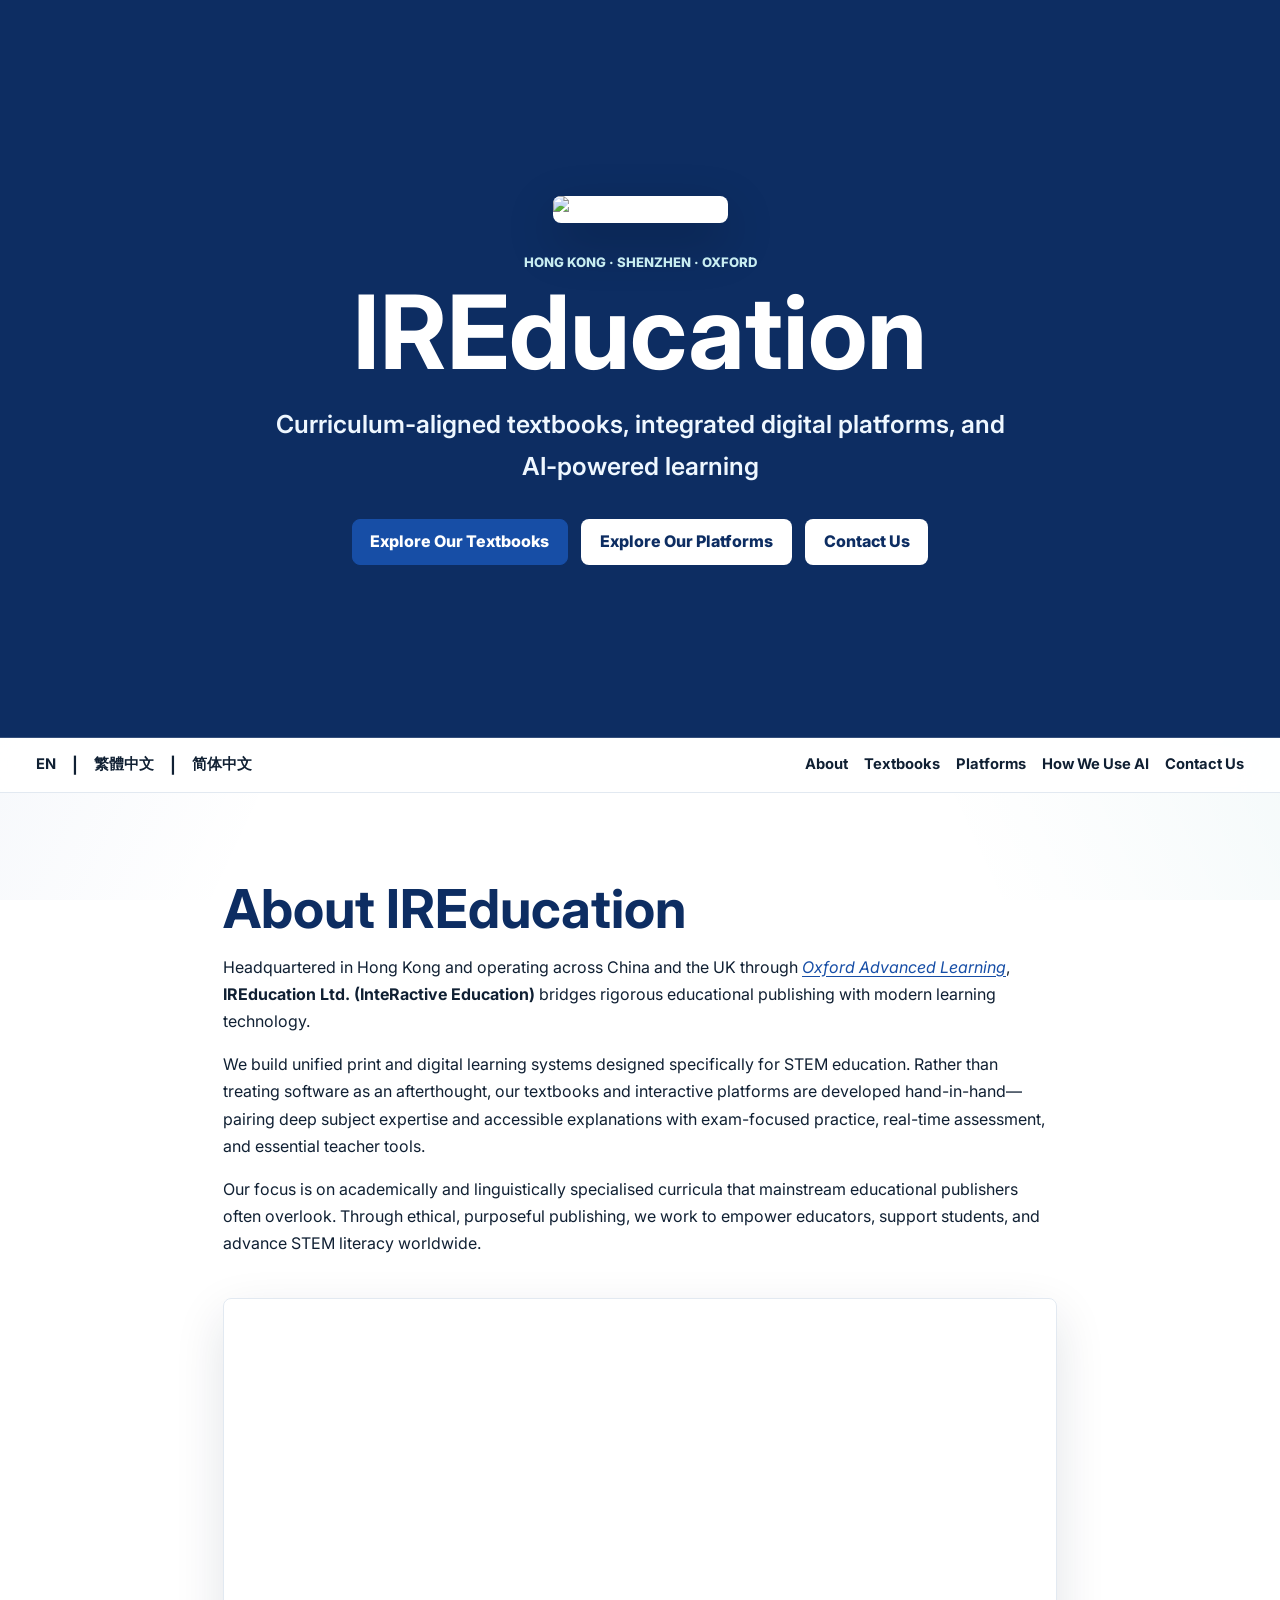
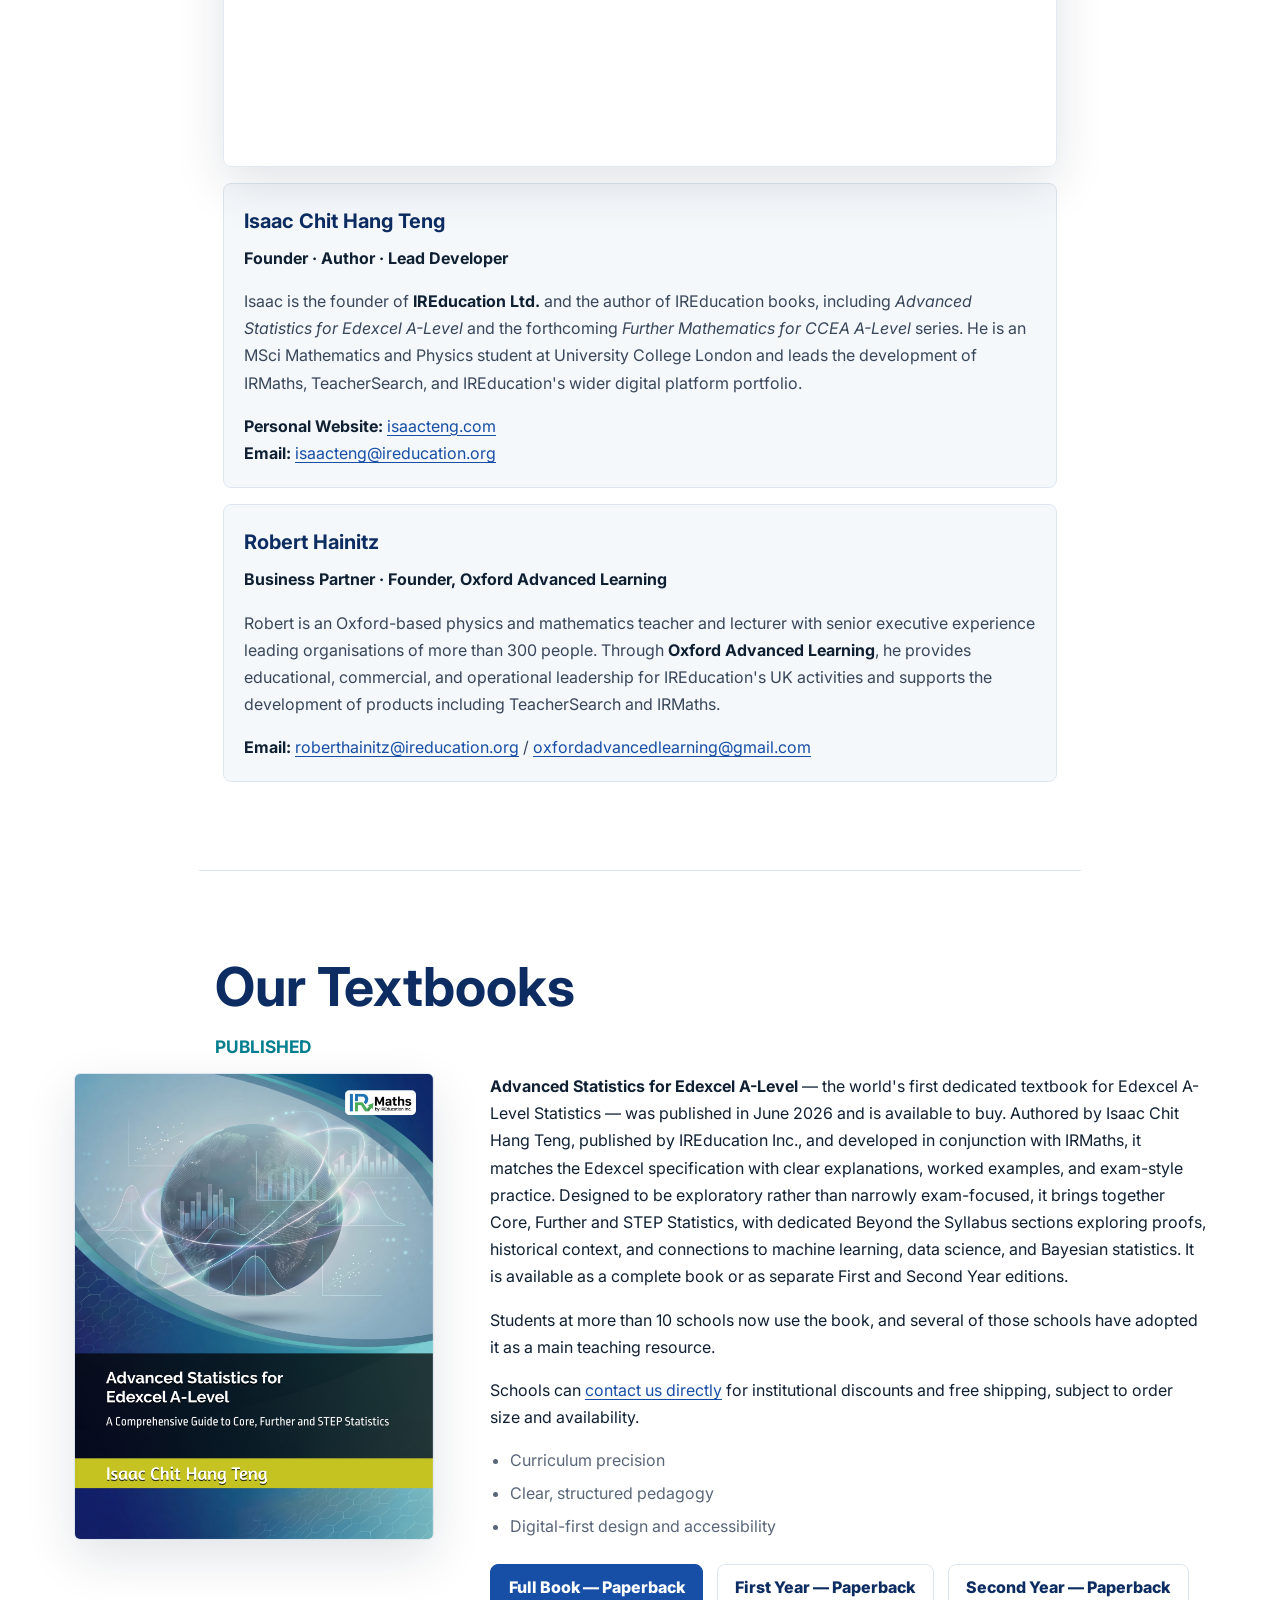
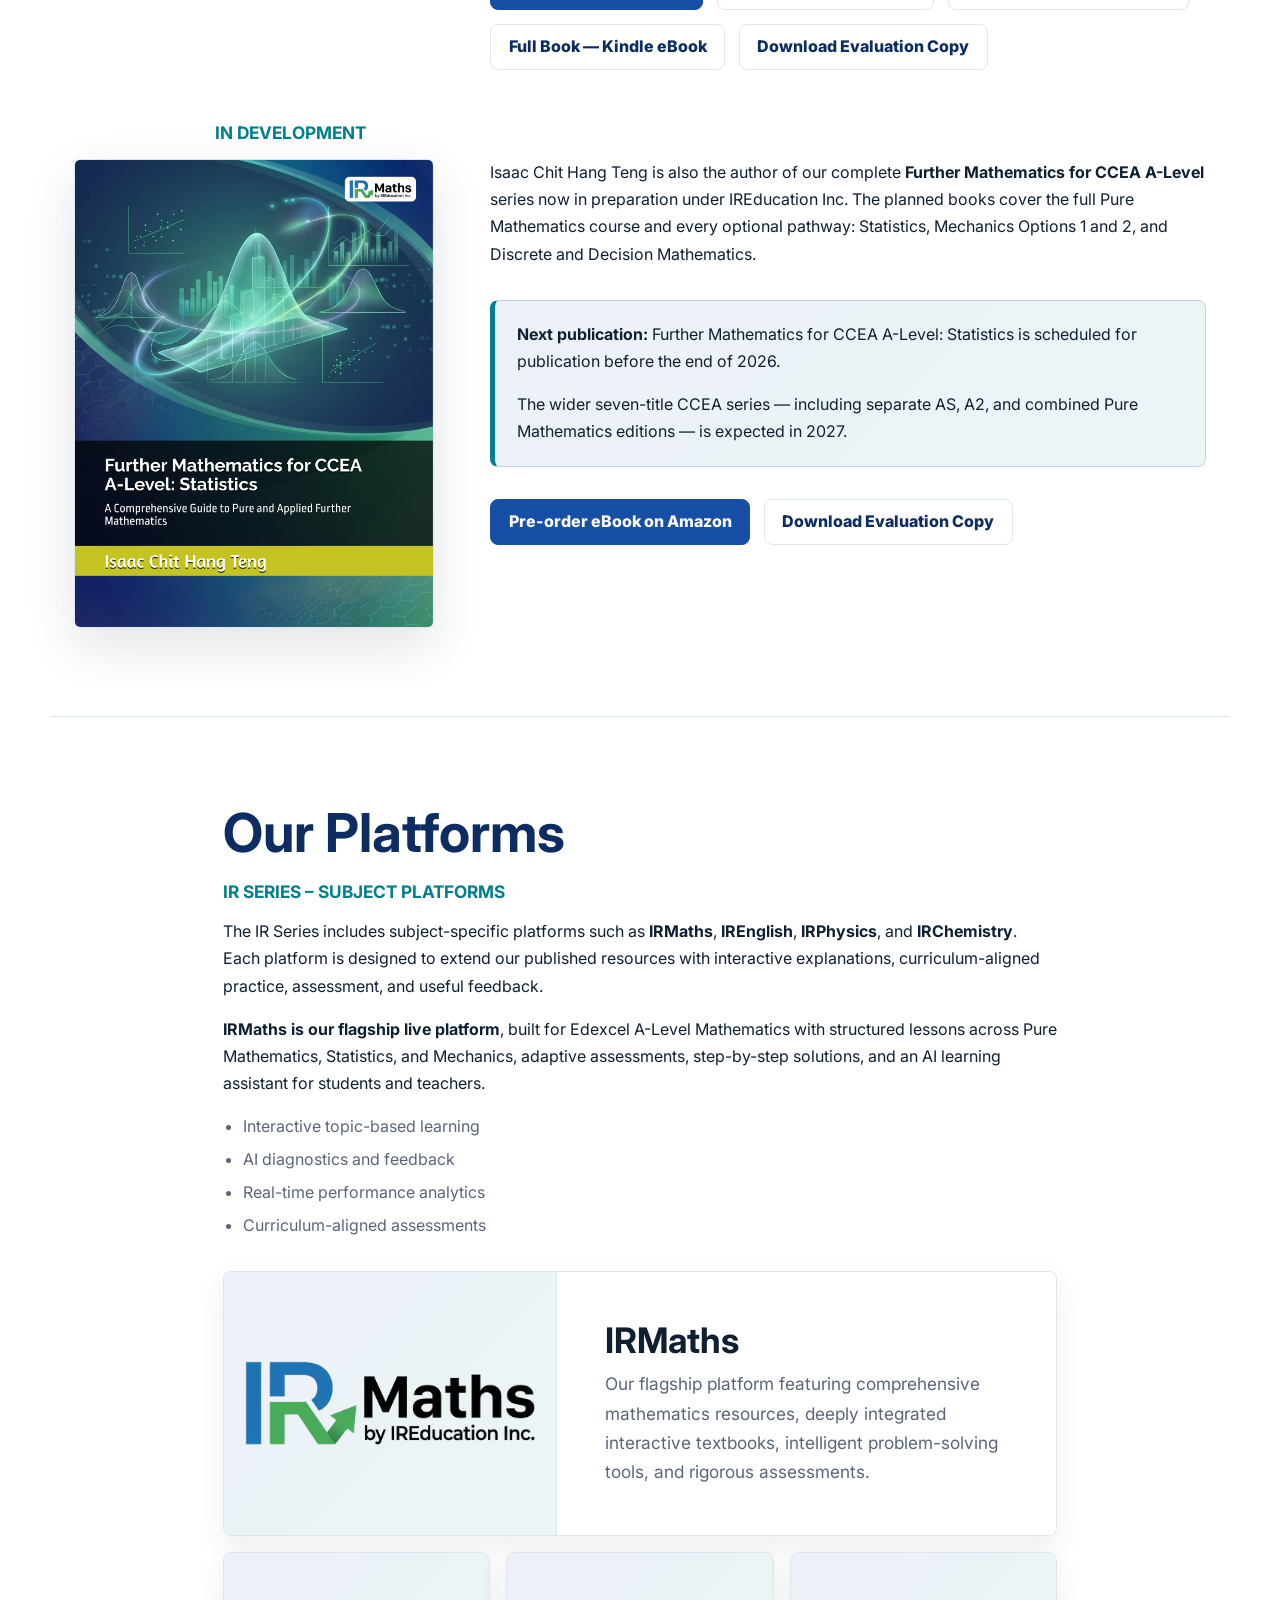
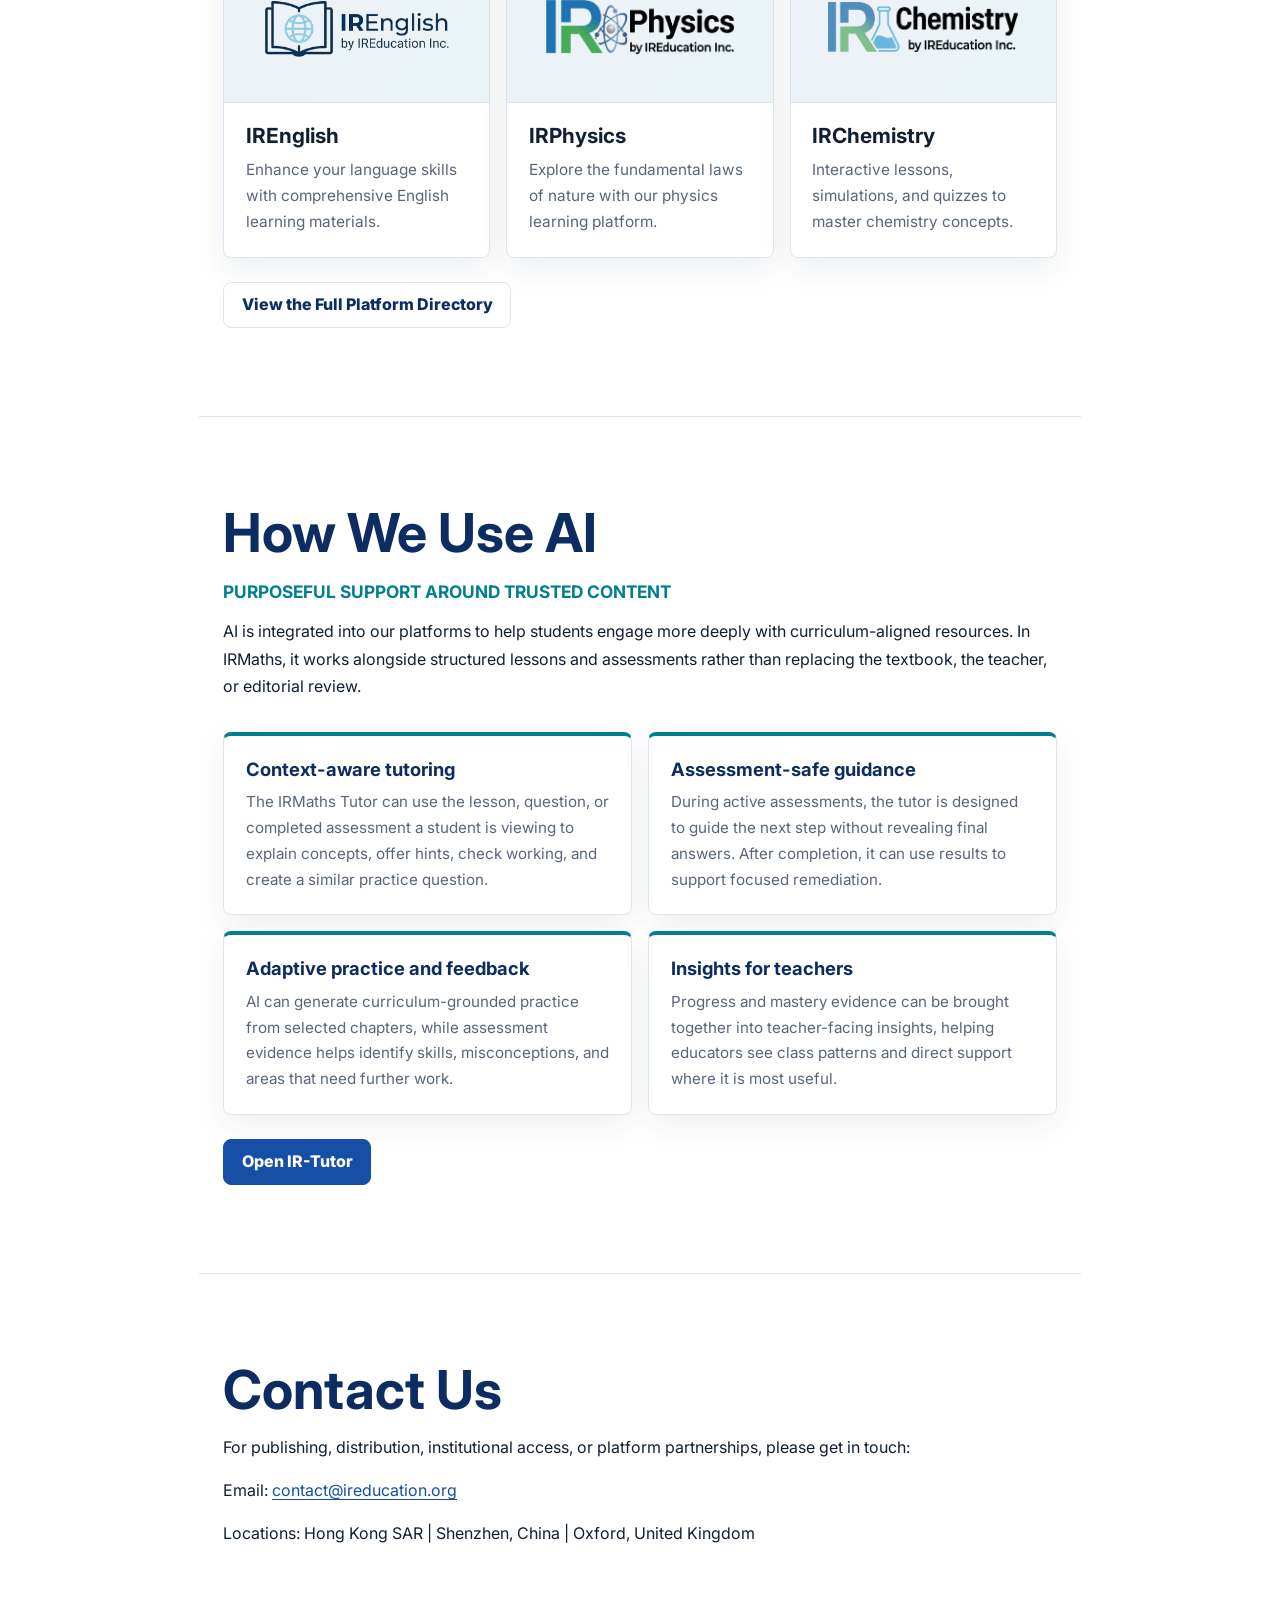
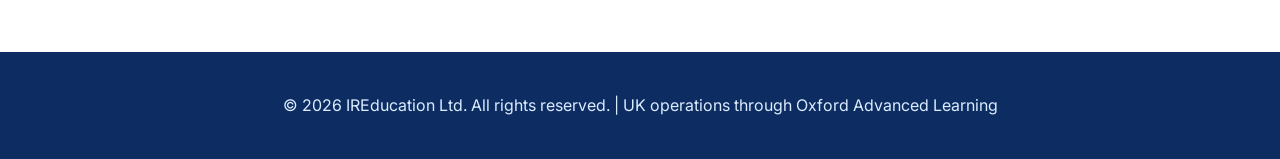
==== commit 50f63db7: "Update Amazon Link" ====
--- a/index.html
+++ b/index.html
@@ -103,7 +103,7 @@
     <p>The wider seven-title CCEA series — including separate AS, A2, and combined Pure Mathematics editions — is expected in 2027.</p>
   </div>
   <div class="cta-row">
-    <span class="button disabled" aria-disabled="true" title="Pre-order link coming soon">Pre-order eBook — Coming Soon</span>
+    <a class="button" href="https://www.amazon.co.uk/dp/B0HQ8WRT14" target="_blank" rel="noopener">Pre-order eBook on Amazon</a>
     <a class="button secondary" href="assets/downloads/ccea-statistics-evaluation-copy.pdf" download>Download Evaluation Copy</a>
   </div>
     </div>
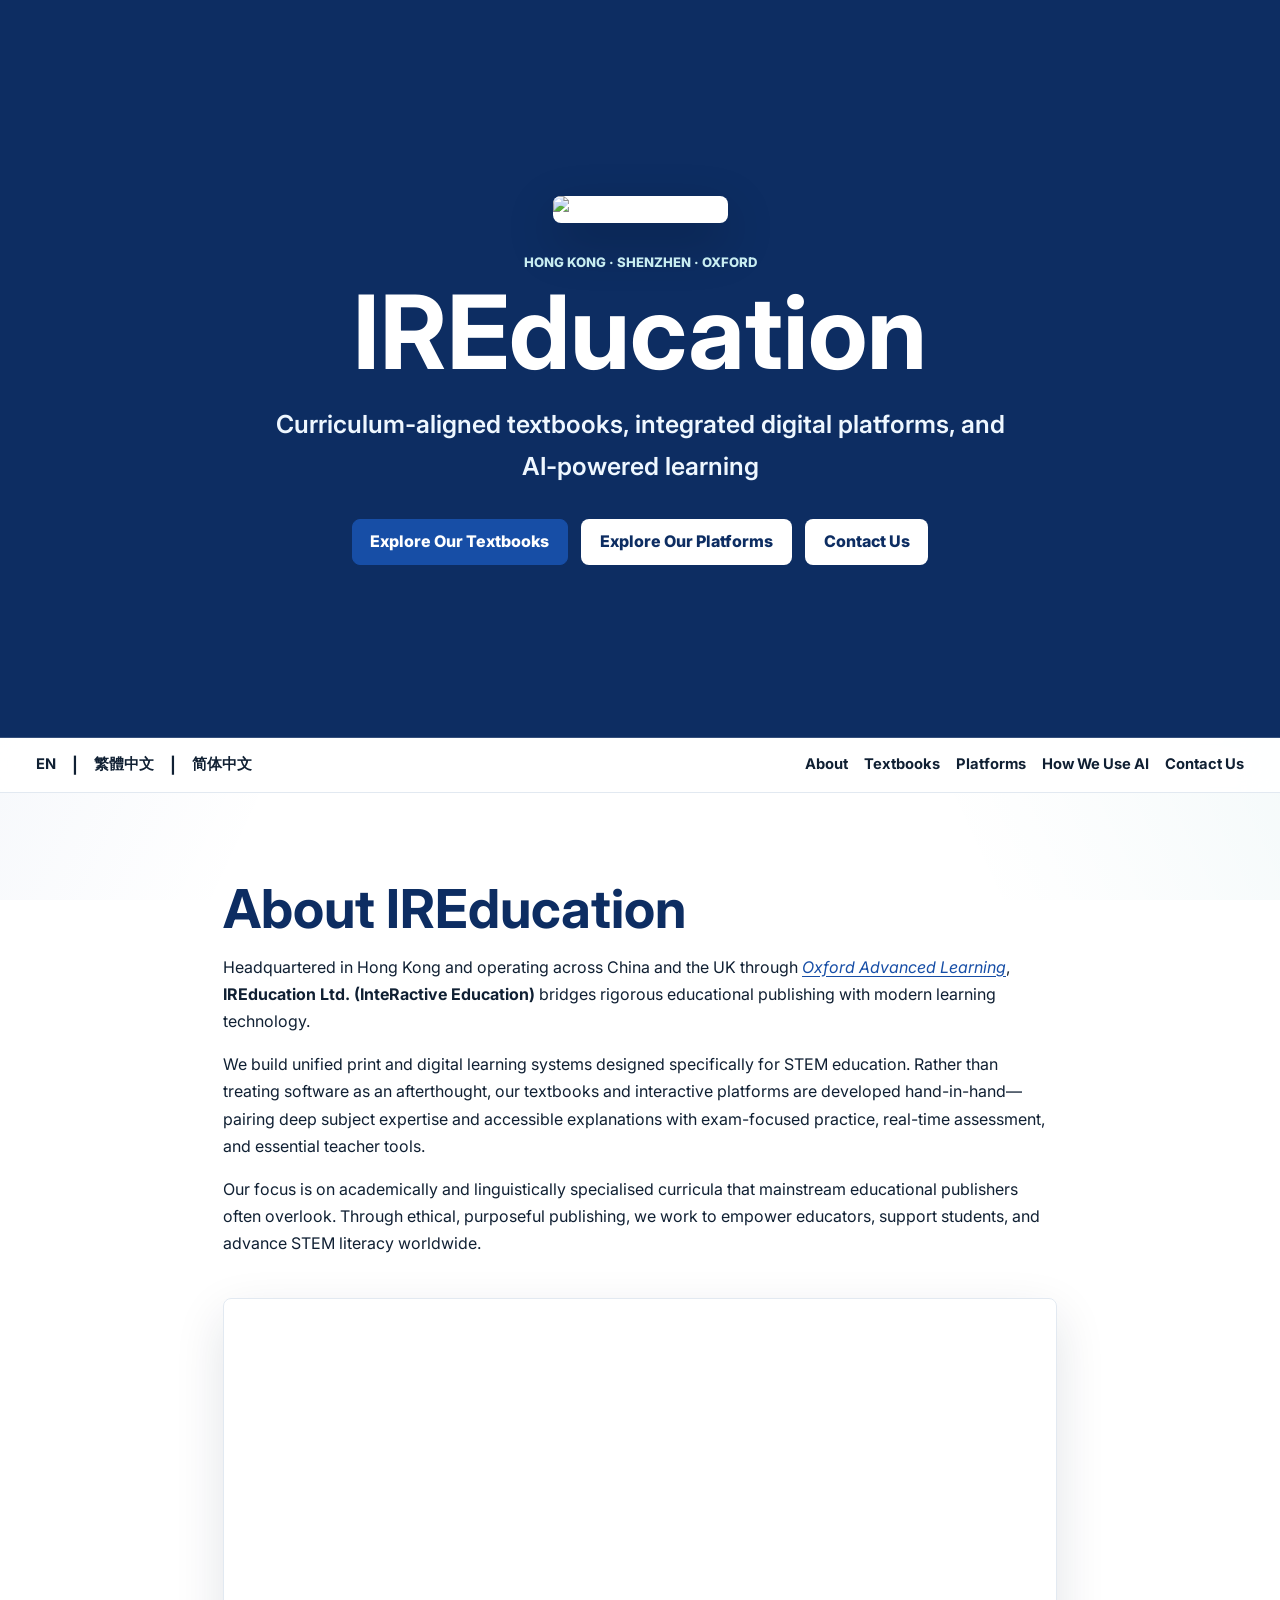
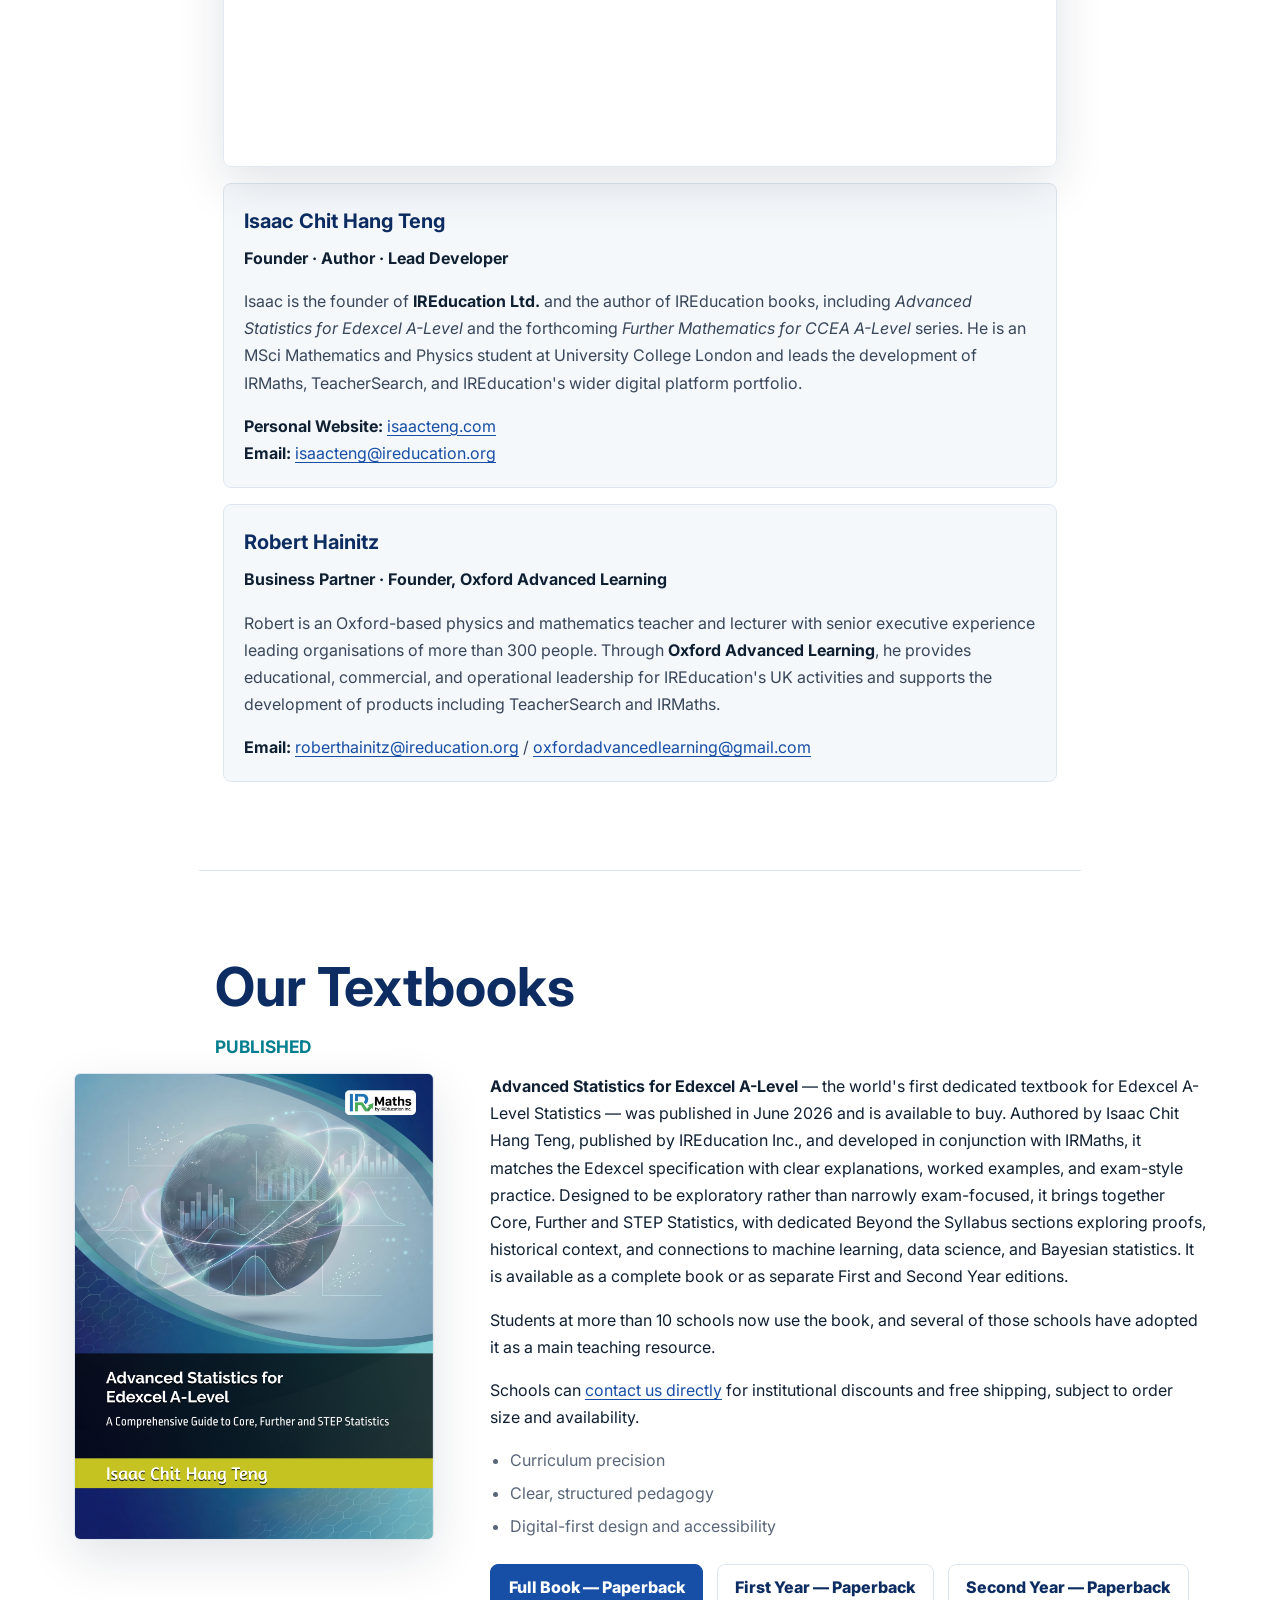
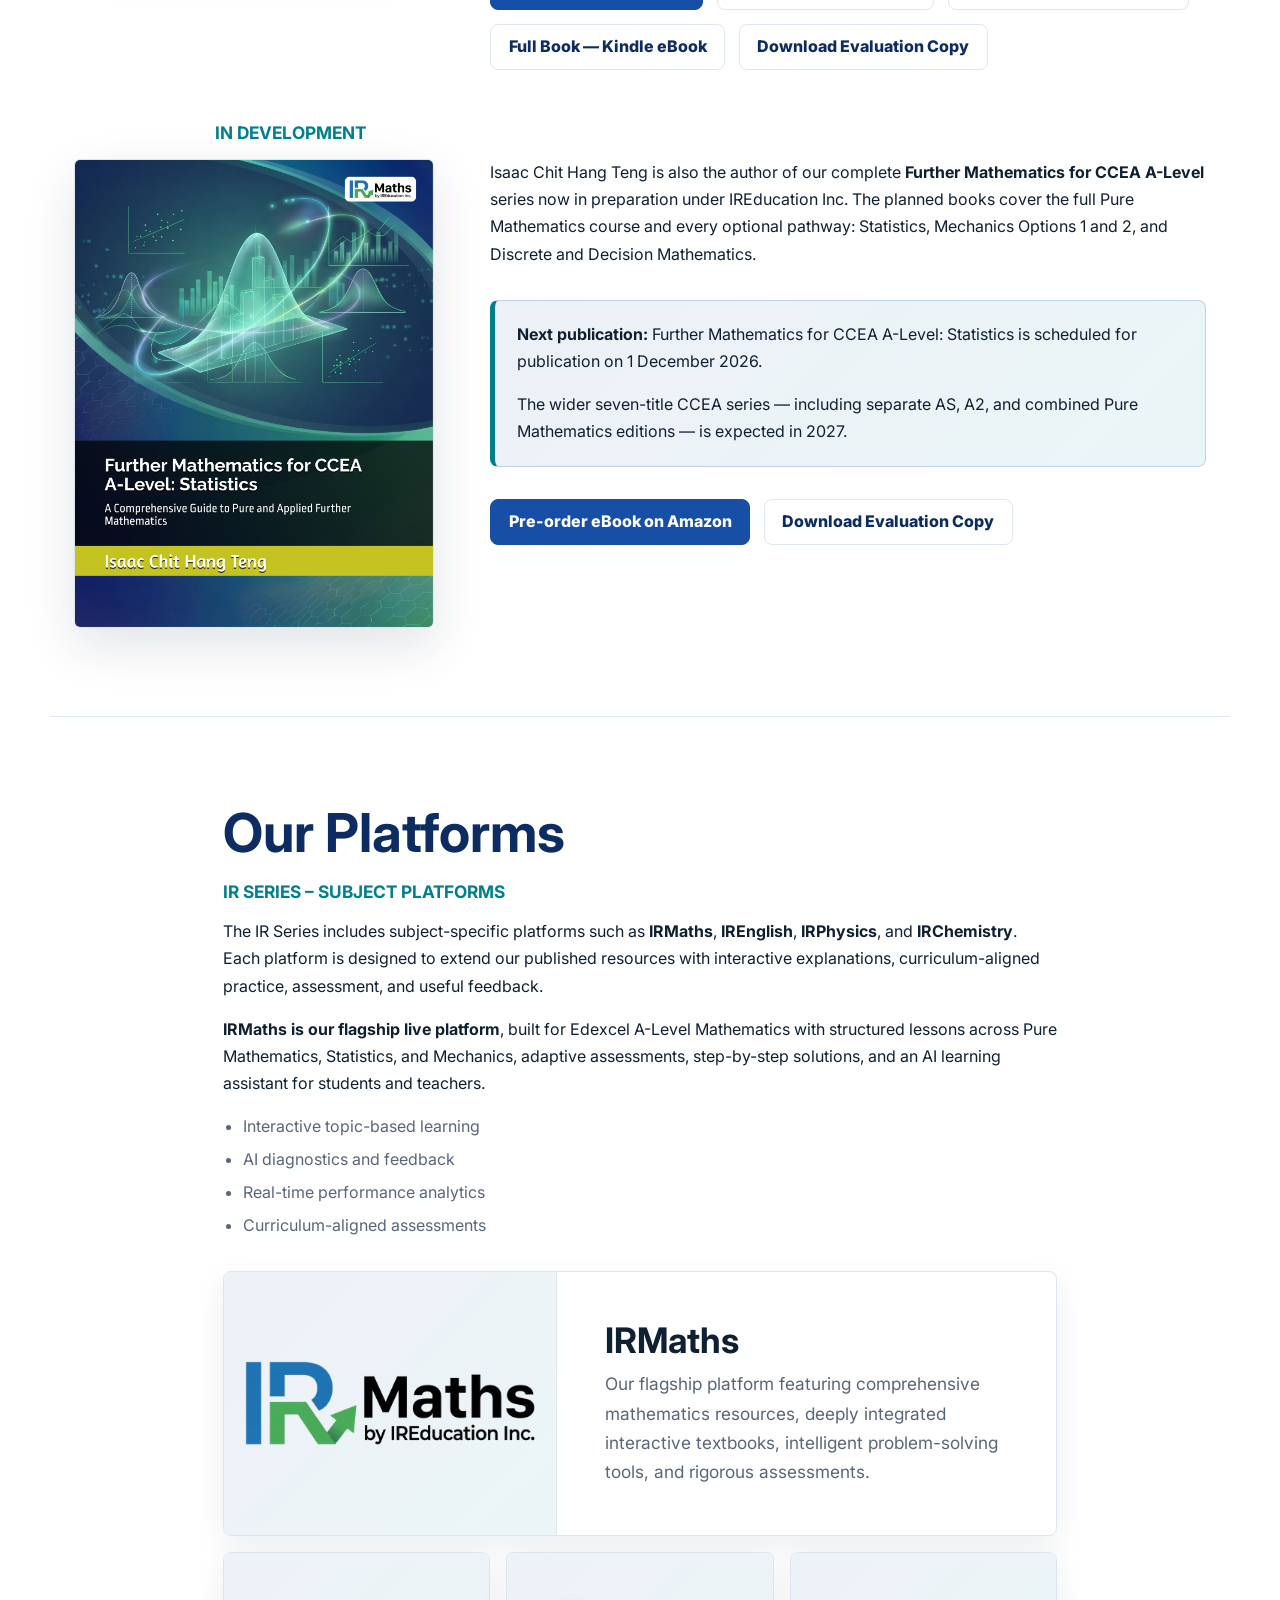
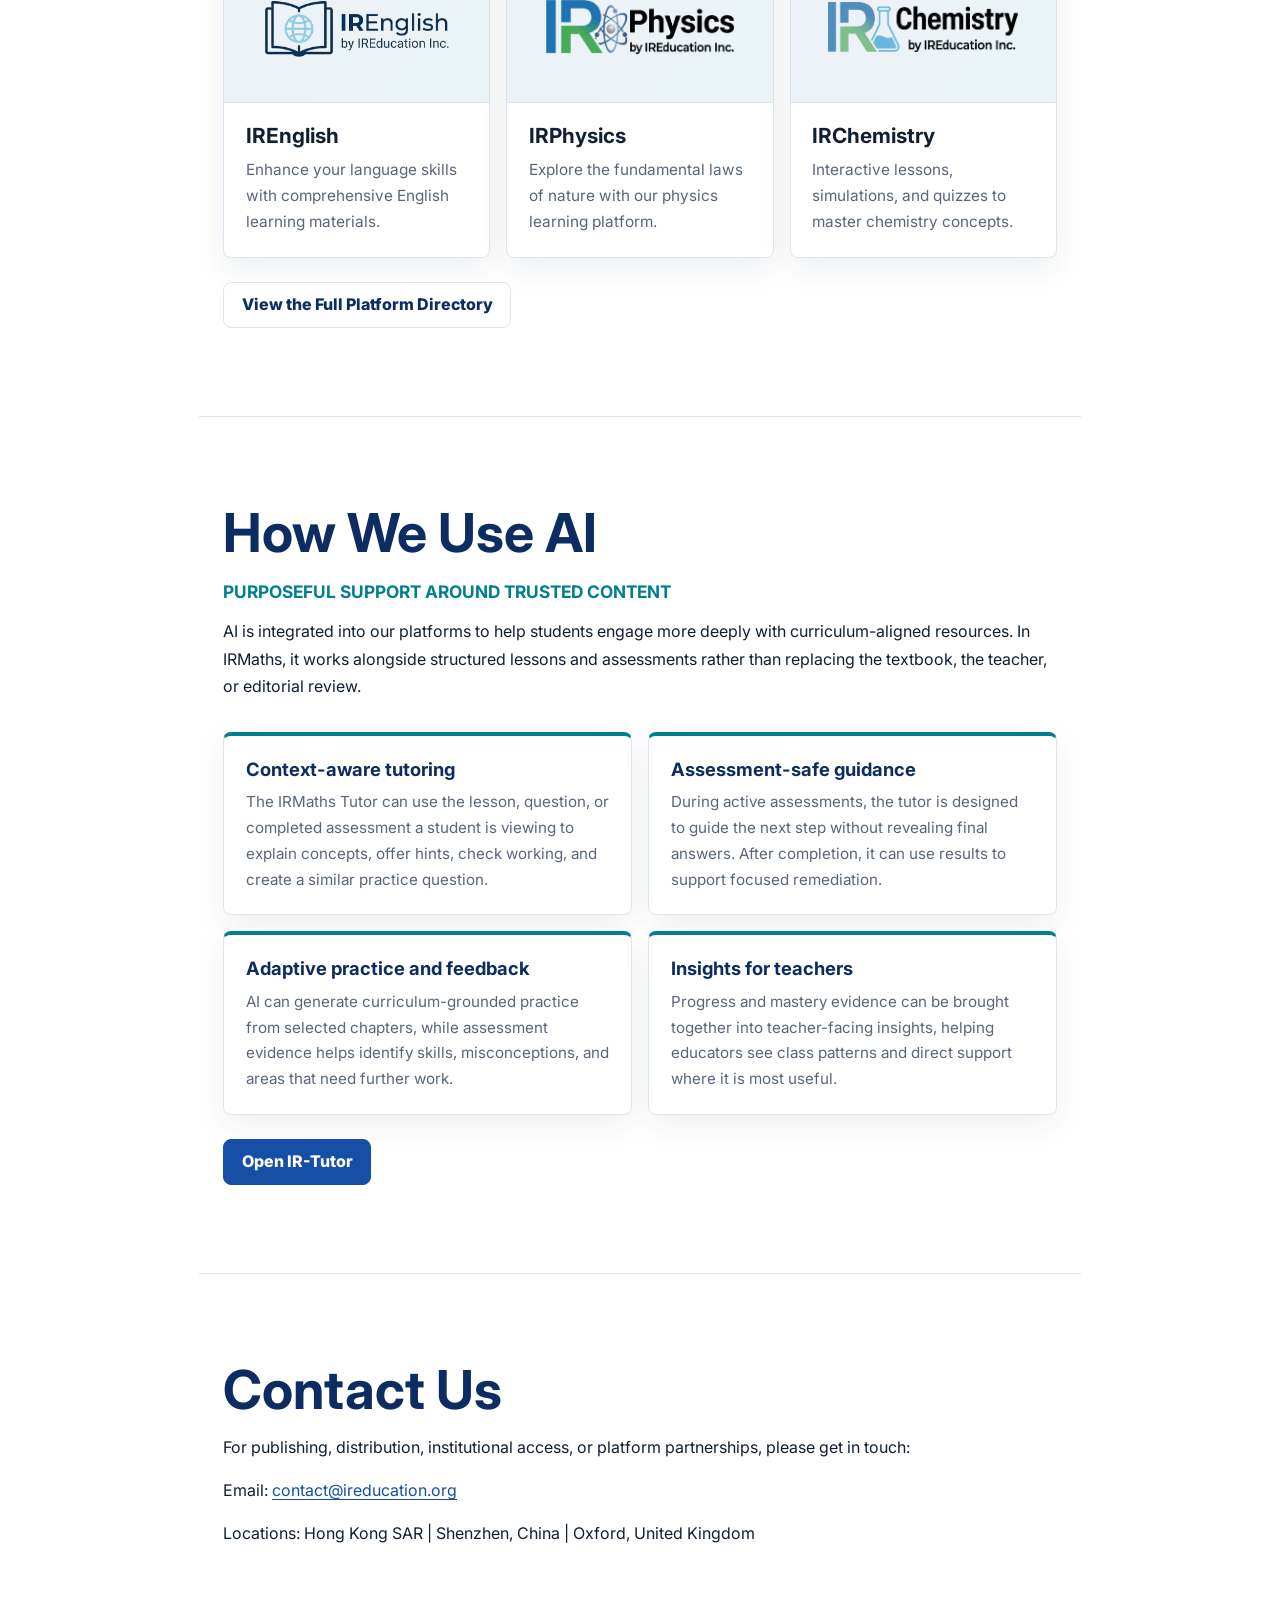
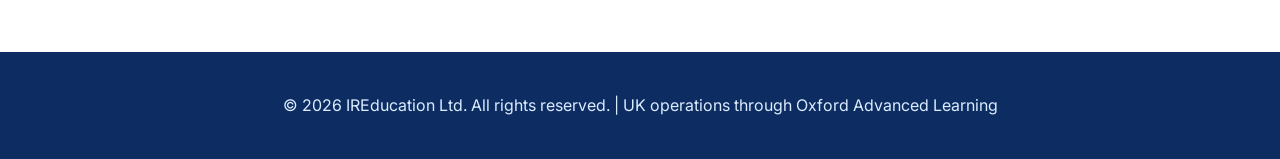
==== commit 81e5f220: "Publish Updated Date" ====
--- a/index.html
+++ b/index.html
@@ -99,7 +99,7 @@
     <div class="book-details">
   <p>Isaac Chit Hang Teng is also the author of our complete <strong>Further Mathematics for CCEA A-Level</strong> series now in preparation under IREducation Inc. The planned books cover the full Pure Mathematics course and every optional pathway: Statistics, Mechanics Options 1 and 2, and Discrete and Decision Mathematics.</p>
   <div class="publication-notice">
-    <p><strong>Next publication:</strong> Further Mathematics for CCEA A-Level: Statistics is scheduled for publication before the end of 2026.</p>
+    <p><strong>Next publication:</strong> Further Mathematics for CCEA A-Level: Statistics is scheduled for publication on 1 December 2026.</p>
     <p>The wider seven-title CCEA series — including separate AS, A2, and combined Pure Mathematics editions — is expected in 2027.</p>
   </div>
   <div class="cta-row">
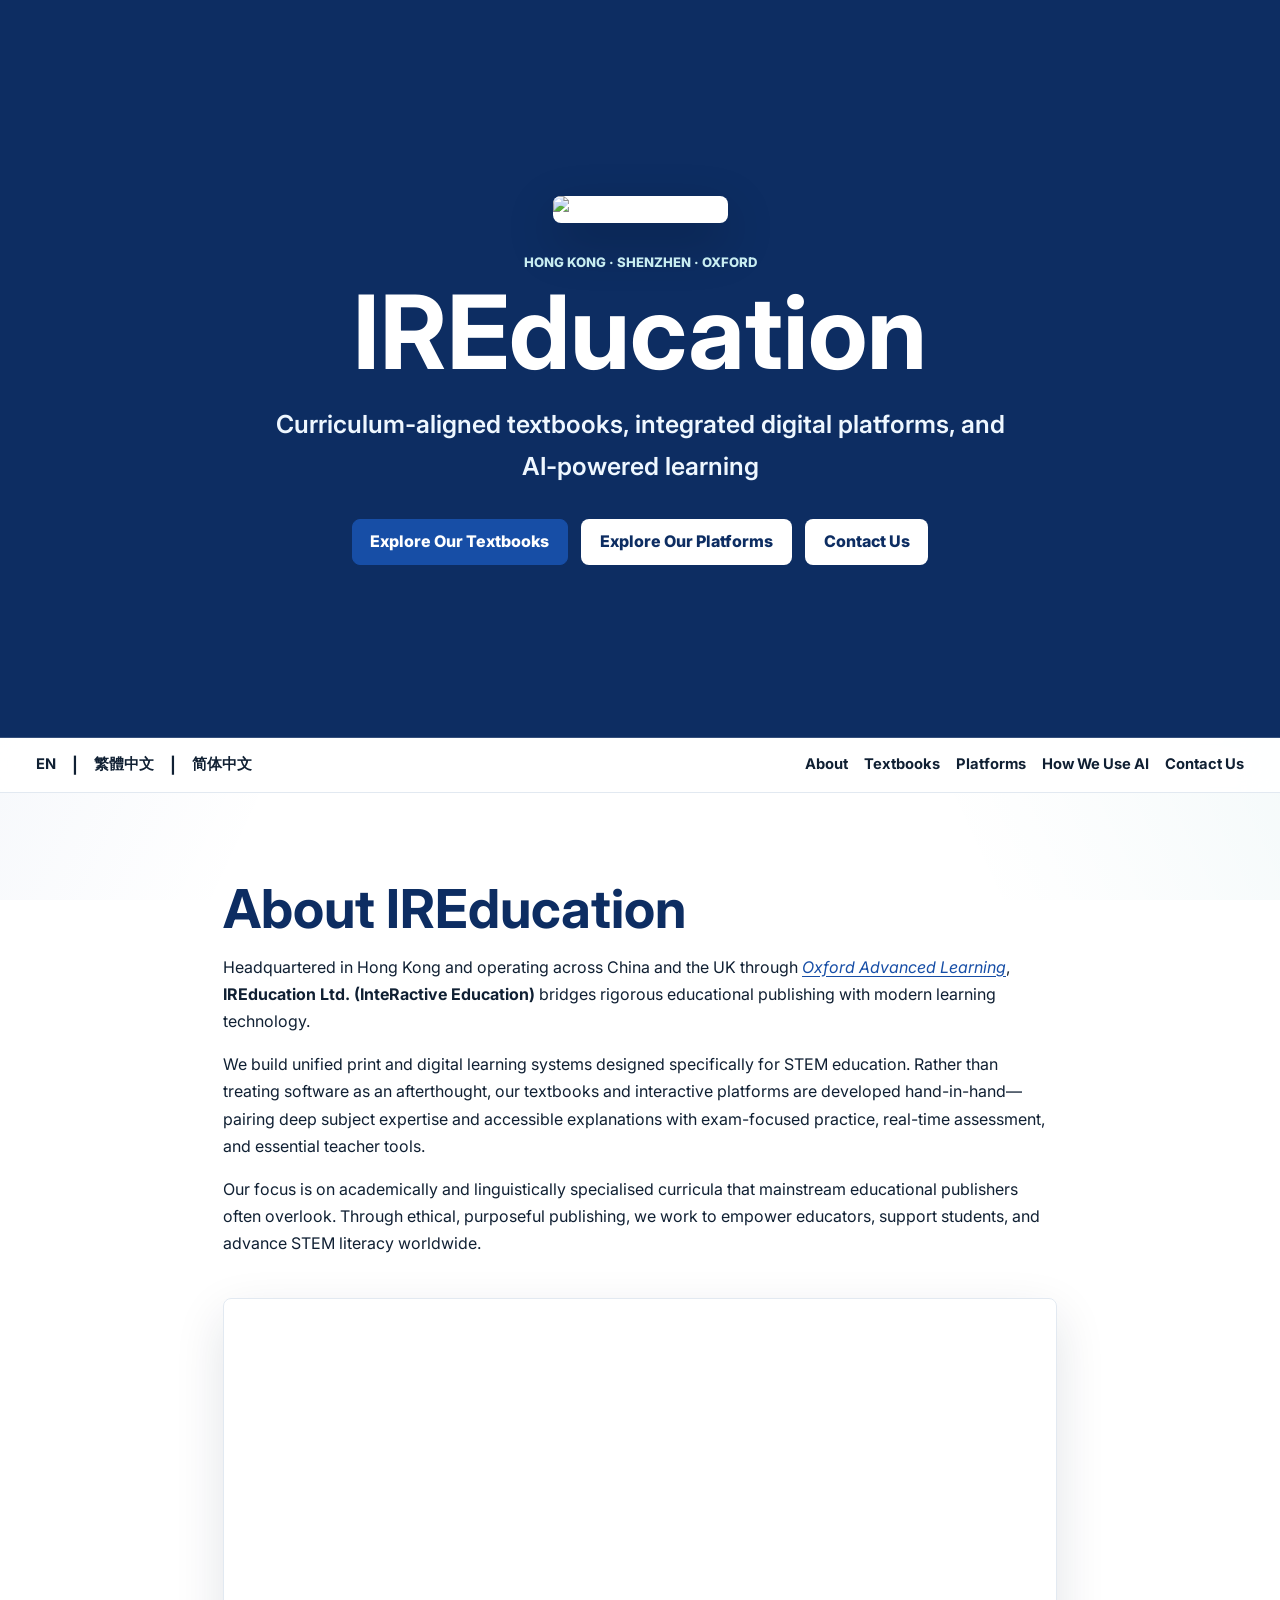
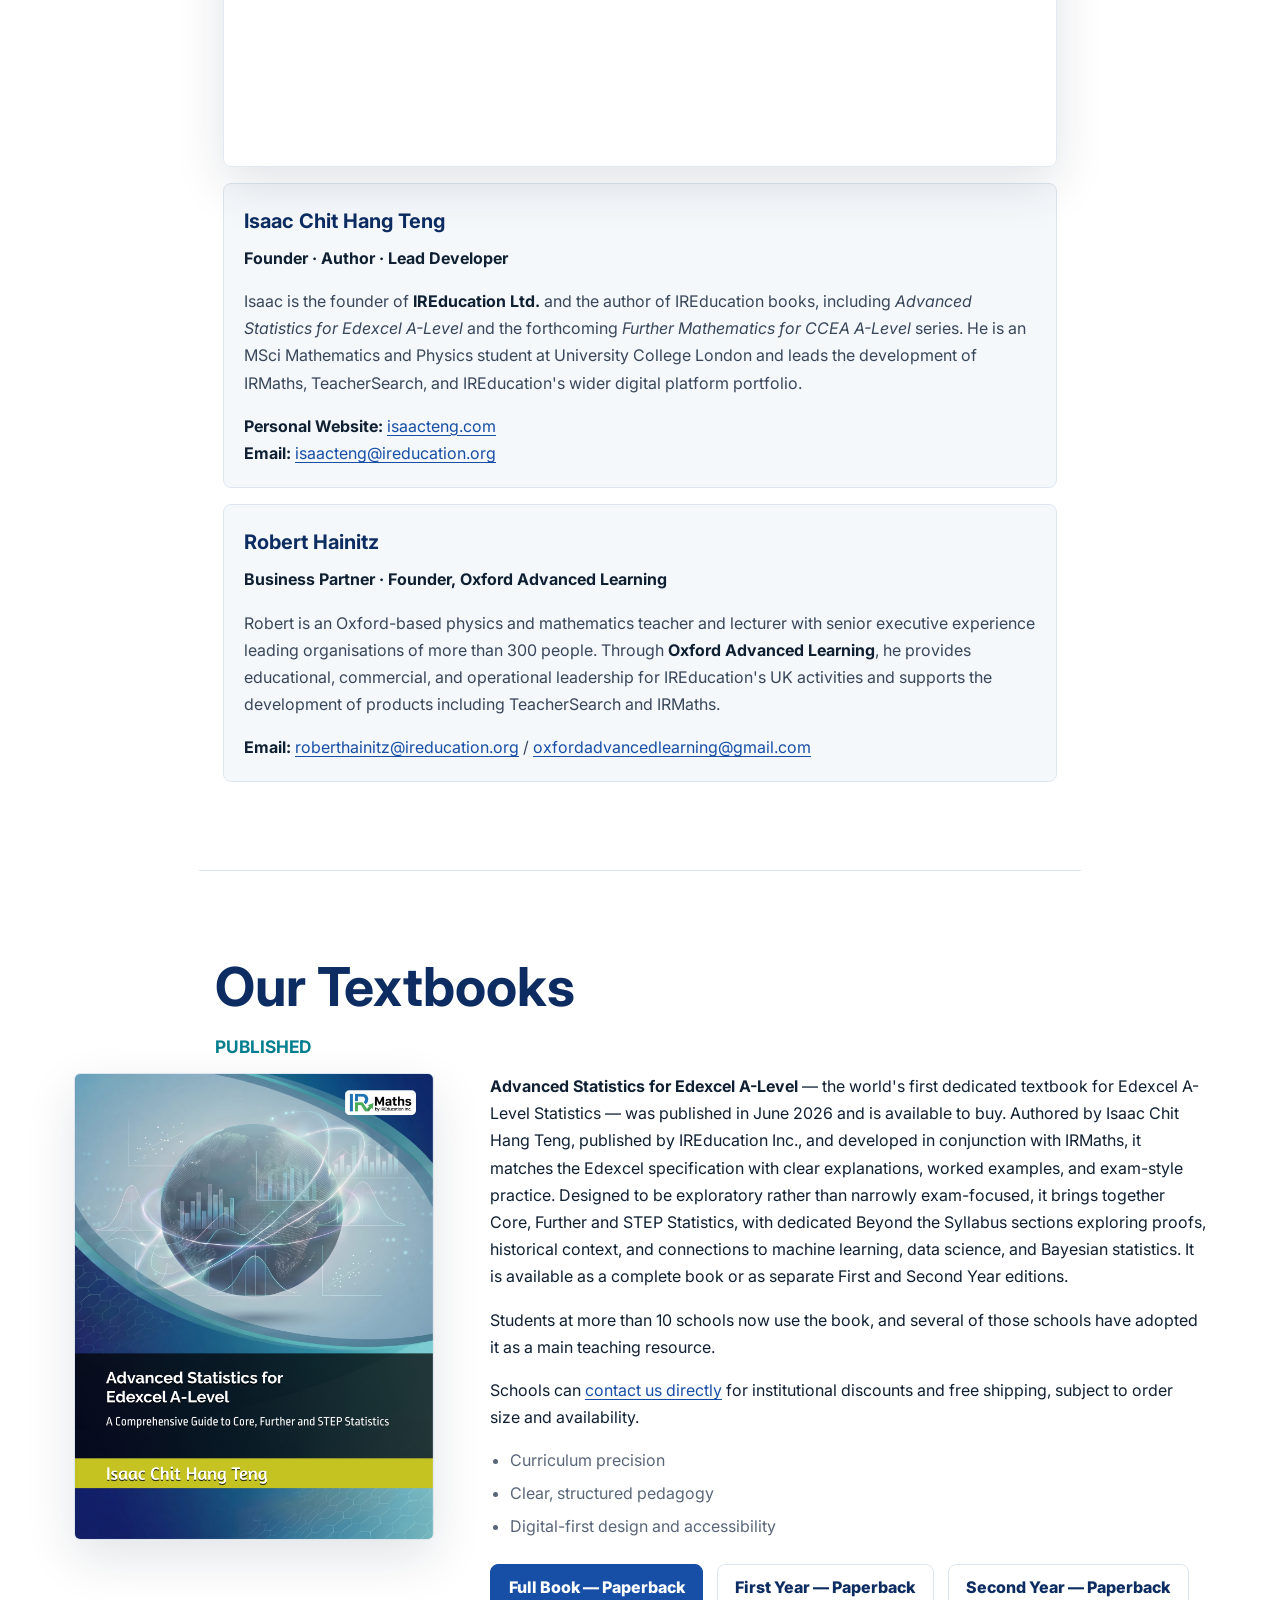
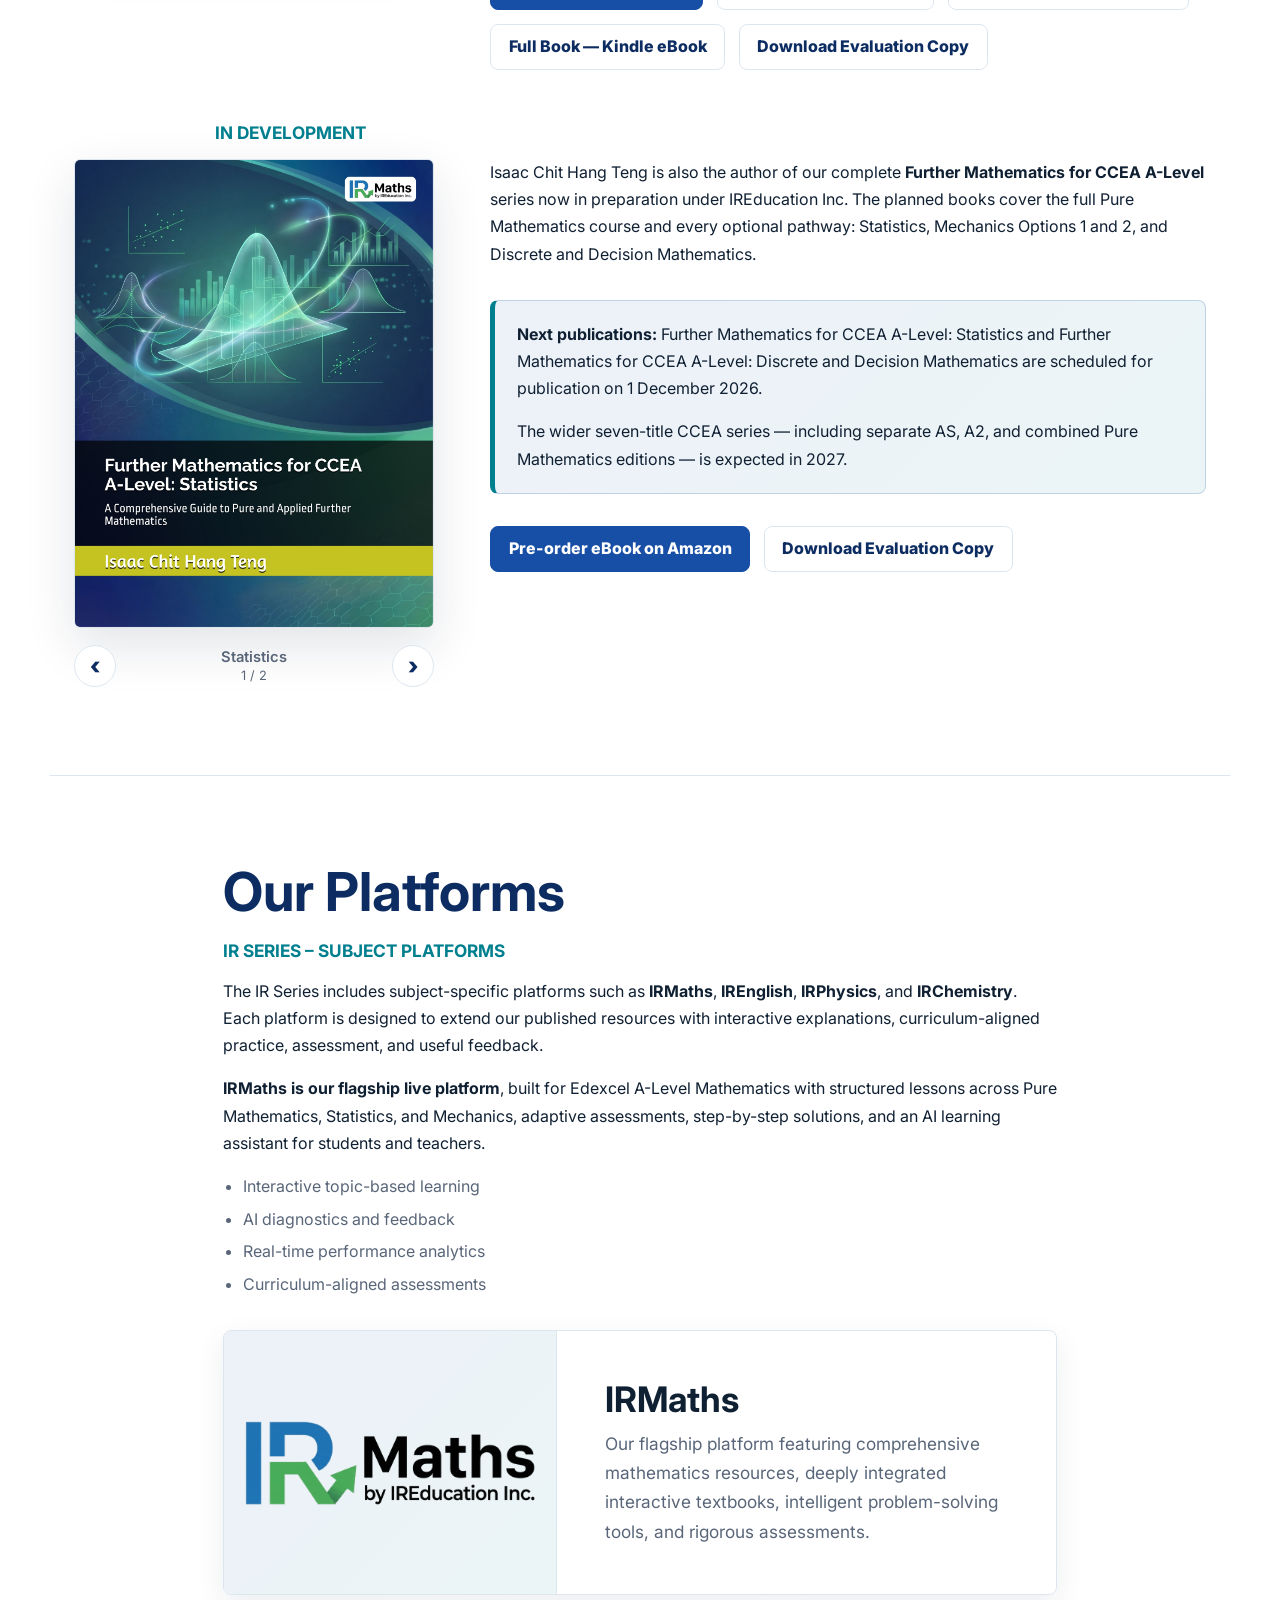
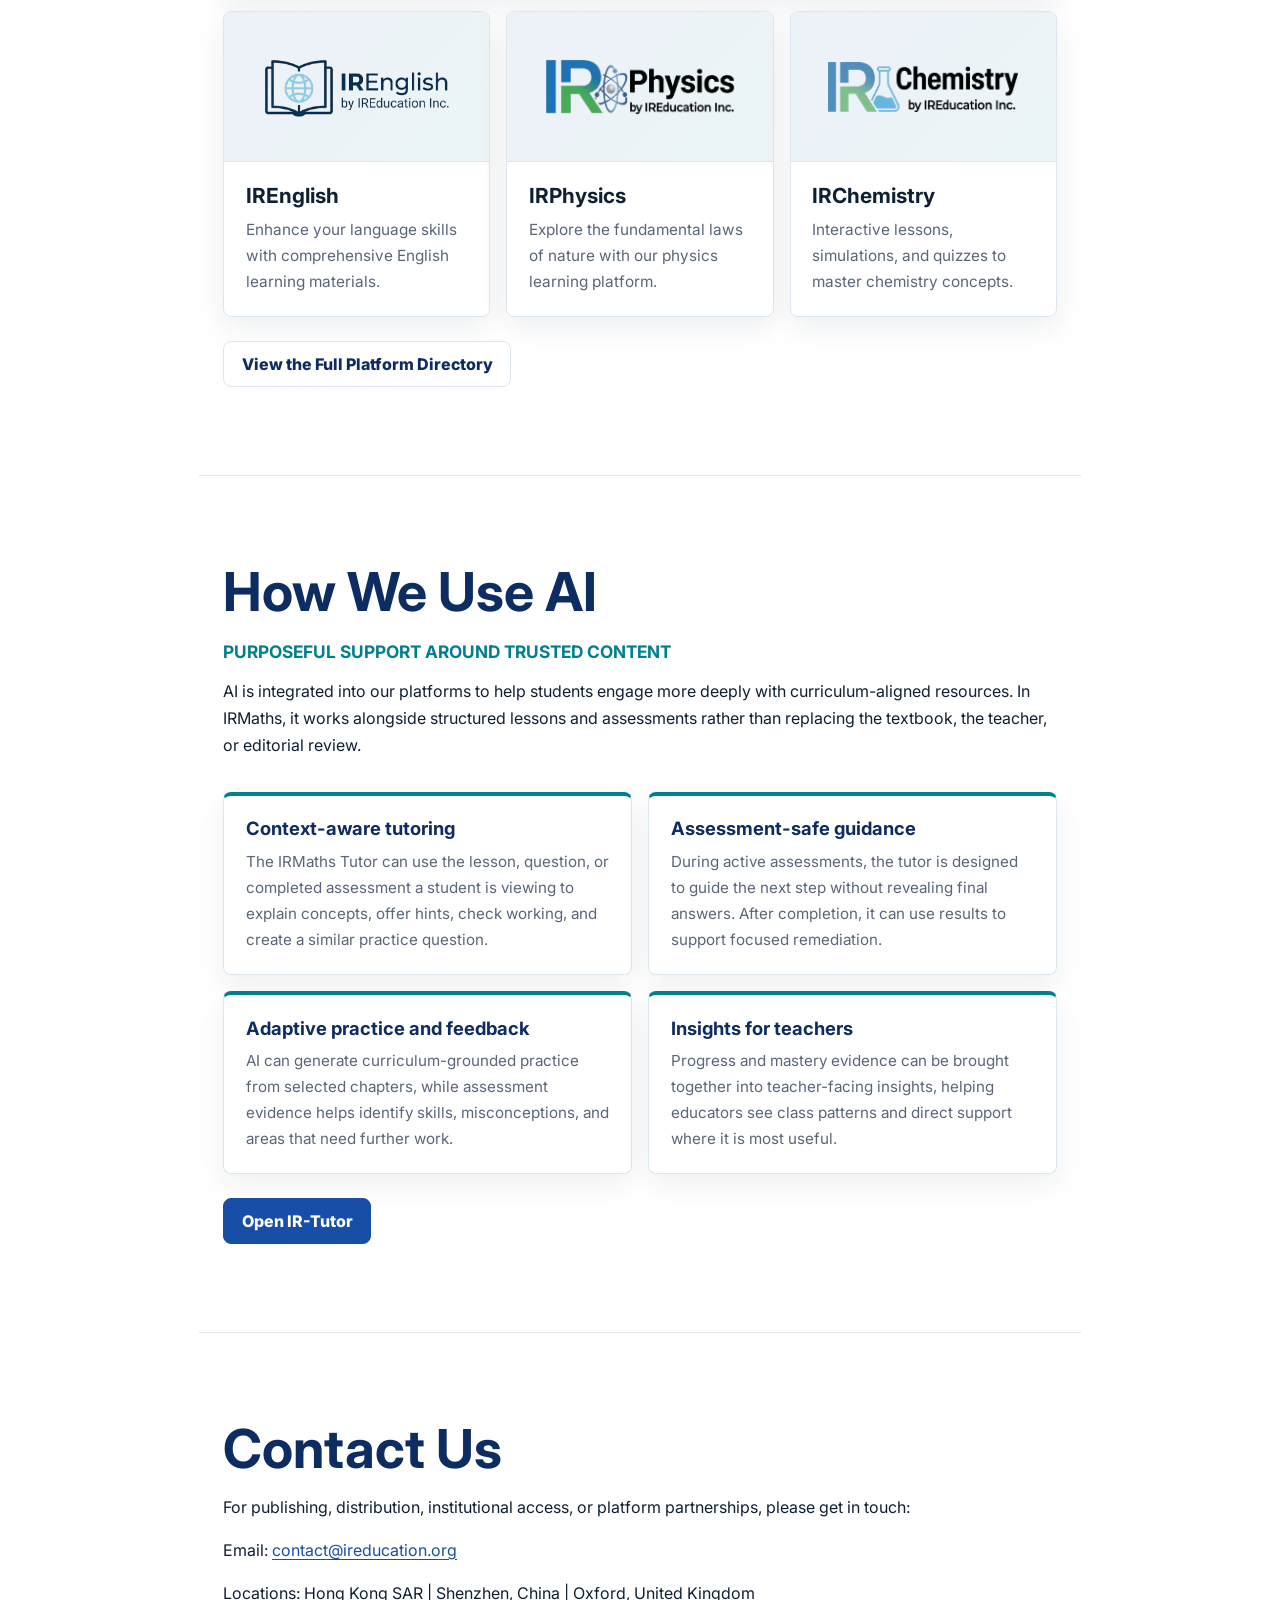
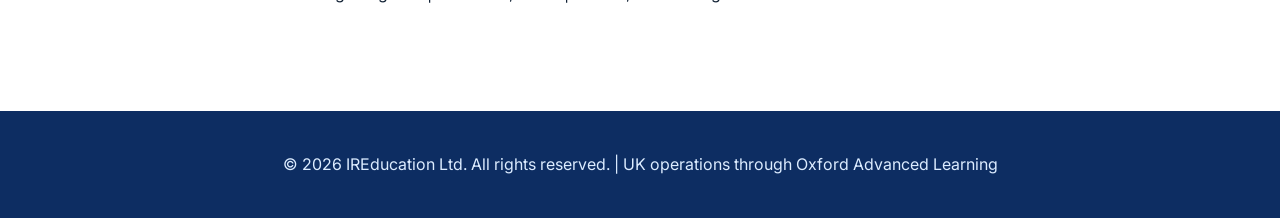
==== commit b7fd6e40: "Add CCEA Decision book to showcase with cover switcher - CCEA "In development" cover becomes a two-c" ====
--- a/index.html
+++ b/index.html
@@ -70,7 +70,7 @@
   <h2>Our Textbooks</h2>
   <h3>Published</h3>
   <div class="book-feature">
-    <figure class="book-cover">
+    <figure class="book-cover book-cover-hover">
       <img src="assets/books/edexcel-statistics-cover.jpg" alt="Cover of Advanced Statistics for Edexcel A-Level">
     </figure>
     <div class="book-details">
@@ -93,16 +93,28 @@
   </div>
   <h3 class="subsection-heading">In development</h3>
   <div class="book-feature">
-    <figure class="book-cover">
-      <img src="assets/books/ccea-statistics-cover.jpg" alt="Cover of Further Mathematics for CCEA A-Level: Statistics">
-    </figure>
+    <div class="book-carousel" data-book-carousel role="group" aria-label="CCEA titles in development">
+      <div class="book-carousel-slides">
+        <figure class="book-cover is-active" data-slide data-book="statistics" data-title="Statistics">
+          <img src="assets/books/ccea-statistics-cover.jpg" alt="Cover of Further Mathematics for CCEA A-Level: Statistics">
+        </figure>
+        <figure class="book-cover" data-slide data-book="decision" data-title="Discrete and Decision Mathematics" aria-hidden="true">
+          <img src="assets/books/ccea-discrete-decision-cover.jpg" alt="Cover of Further Mathematics for CCEA A-Level: Discrete and Decision Mathematics" loading="lazy">
+        </figure>
+      </div>
+      <div class="book-carousel-controls">
+        <button type="button" class="carousel-button" data-direction="-1" aria-label="Previous book">&#8249;</button>
+        <p class="book-carousel-caption" aria-live="polite"><span data-caption>Statistics</span><span class="book-carousel-count" data-count>1 / 2</span></p>
+        <button type="button" class="carousel-button" data-direction="1" aria-label="Next book">&#8250;</button>
+      </div>
+    </div>
     <div class="book-details">
   <p>Isaac Chit Hang Teng is also the author of our complete <strong>Further Mathematics for CCEA A-Level</strong> series now in preparation under IREducation Inc. The planned books cover the full Pure Mathematics course and every optional pathway: Statistics, Mechanics Options 1 and 2, and Discrete and Decision Mathematics.</p>
   <div class="publication-notice">
-    <p><strong>Next publication:</strong> Further Mathematics for CCEA A-Level: Statistics is scheduled for publication on 1 December 2026.</p>
+    <p><strong>Next publications:</strong> Further Mathematics for CCEA A-Level: Statistics and Further Mathematics for CCEA A-Level: Discrete and Decision Mathematics are scheduled for publication on 1 December 2026.</p>
     <p>The wider seven-title CCEA series — including separate AS, A2, and combined Pure Mathematics editions — is expected in 2027.</p>
   </div>
-  <div class="cta-row">
+  <div class="cta-row" data-book-panel="statistics">
     <a class="button" href="https://www.amazon.co.uk/dp/B0HQ8WRT14" target="_blank" rel="noopener">Pre-order eBook on Amazon</a>
     <a class="button secondary" href="assets/downloads/ccea-statistics-evaluation-copy.pdf" download>Download Evaluation Copy</a>
   </div>
@@ -206,5 +218,33 @@
   </script>
 </footer>
 
+  <script>
+  document.querySelectorAll('[data-book-carousel]').forEach(function (carousel) {
+    var slides = Array.prototype.slice.call(carousel.querySelectorAll('[data-slide]'));
+    var caption = carousel.querySelector('[data-caption]');
+    var count = carousel.querySelector('[data-count]');
+    var feature = carousel.closest('.book-feature');
+    var panels = feature ? Array.prototype.slice.call(feature.querySelectorAll('[data-book-panel]')) : [];
+    var index = 0;
+    function show(next) {
+      index = (next + slides.length) % slides.length;
+      slides.forEach(function (slide, n) {
+        var active = n === index;
+        slide.classList.toggle('is-active', active);
+        slide.setAttribute('aria-hidden', active ? 'false' : 'true');
+      });
+      caption.textContent = slides[index].getAttribute('data-title');
+      count.textContent = (index + 1) + ' / ' + slides.length;
+      panels.forEach(function (panel) {
+        panel.hidden = panel.getAttribute('data-book-panel') !== slides[index].getAttribute('data-book');
+      });
+    }
+    carousel.querySelectorAll('[data-direction]').forEach(function (button) {
+      button.addEventListener('click', function () { show(index + Number(button.getAttribute('data-direction'))); });
+    });
+    show(0);
+  });
+  </script>
+
 </body>
 </html>
--- a/assets/styles.css
+++ b/assets/styles.css
@@ -340,6 +340,103 @@
   box-shadow: var(--shadow);
 }
 
+/* Hover lift, matching the featured book cover on isaacteng.github.io */
+.book-cover-hover img {
+  transition: transform 0.35s ease, box-shadow 0.35s ease;
+}
+
+.book-cover-hover img:hover {
+  transform: translateY(-6px);
+  box-shadow: 0 26px 60px rgba(18, 36, 58, 0.2);
+}
+
+/* Cover switcher for the CCEA titles in development */
+.book-carousel {
+  min-width: 0;
+}
+
+.book-carousel-slides {
+  display: grid;
+}
+
+.book-carousel-slides > .book-cover {
+  grid-area: 1 / 1;
+  opacity: 0;
+  visibility: hidden;
+  transition: opacity 0.35s ease, visibility 0.35s ease;
+}
+
+.book-carousel-slides > .book-cover.is-active {
+  opacity: 1;
+  visibility: visible;
+}
+
+.book-carousel-controls {
+  display: flex;
+  align-items: center;
+  justify-content: center;
+  gap: 0.75rem;
+  margin-top: 1.1rem;
+}
+
+.carousel-button {
+  display: inline-flex;
+  align-items: center;
+  justify-content: center;
+  width: 42px;
+  height: 42px;
+  flex: none;
+  padding: 0;
+  color: var(--blue-dark);
+  background: #ffffff;
+  border: 1px solid var(--line);
+  border-radius: 50%;
+  font: inherit;
+  font-size: 1.5rem;
+  font-weight: 800;
+  line-height: 1;
+  cursor: pointer;
+  transition: color 0.2s ease, background 0.2s ease, border-color 0.2s ease;
+}
+
+.carousel-button:hover,
+.carousel-button:focus-visible {
+  color: #ffffff;
+  background: var(--gold);
+  border-color: var(--gold);
+}
+
+.book-carousel-caption {
+  flex: 1;
+  margin: 0;
+  color: var(--muted);
+  font-size: 0.92rem;
+  font-weight: 600;
+  line-height: 1.35;
+  text-align: center;
+}
+
+.book-carousel-count {
+  display: block;
+  font-size: 0.8rem;
+  font-weight: 400;
+}
+
+.cta-row[hidden] {
+  display: none;
+}
+
+@media (prefers-reduced-motion: reduce) {
+  .book-cover-hover img,
+  .book-carousel-slides > .book-cover {
+    transition: none;
+  }
+
+  .book-cover-hover img:hover {
+    transform: none;
+  }
+}
+
 .book-details {
   min-width: 0;
 }
@@ -612,9 +709,14 @@
     grid-template-columns: 1fr;
   }
 
-  .book-cover {
+  .book-cover,
+  .book-carousel {
     width: min(340px, 76vw);
     margin-inline: auto;
+  }
+
+  .book-carousel .book-cover {
+    width: 100%;
   }
 }
 
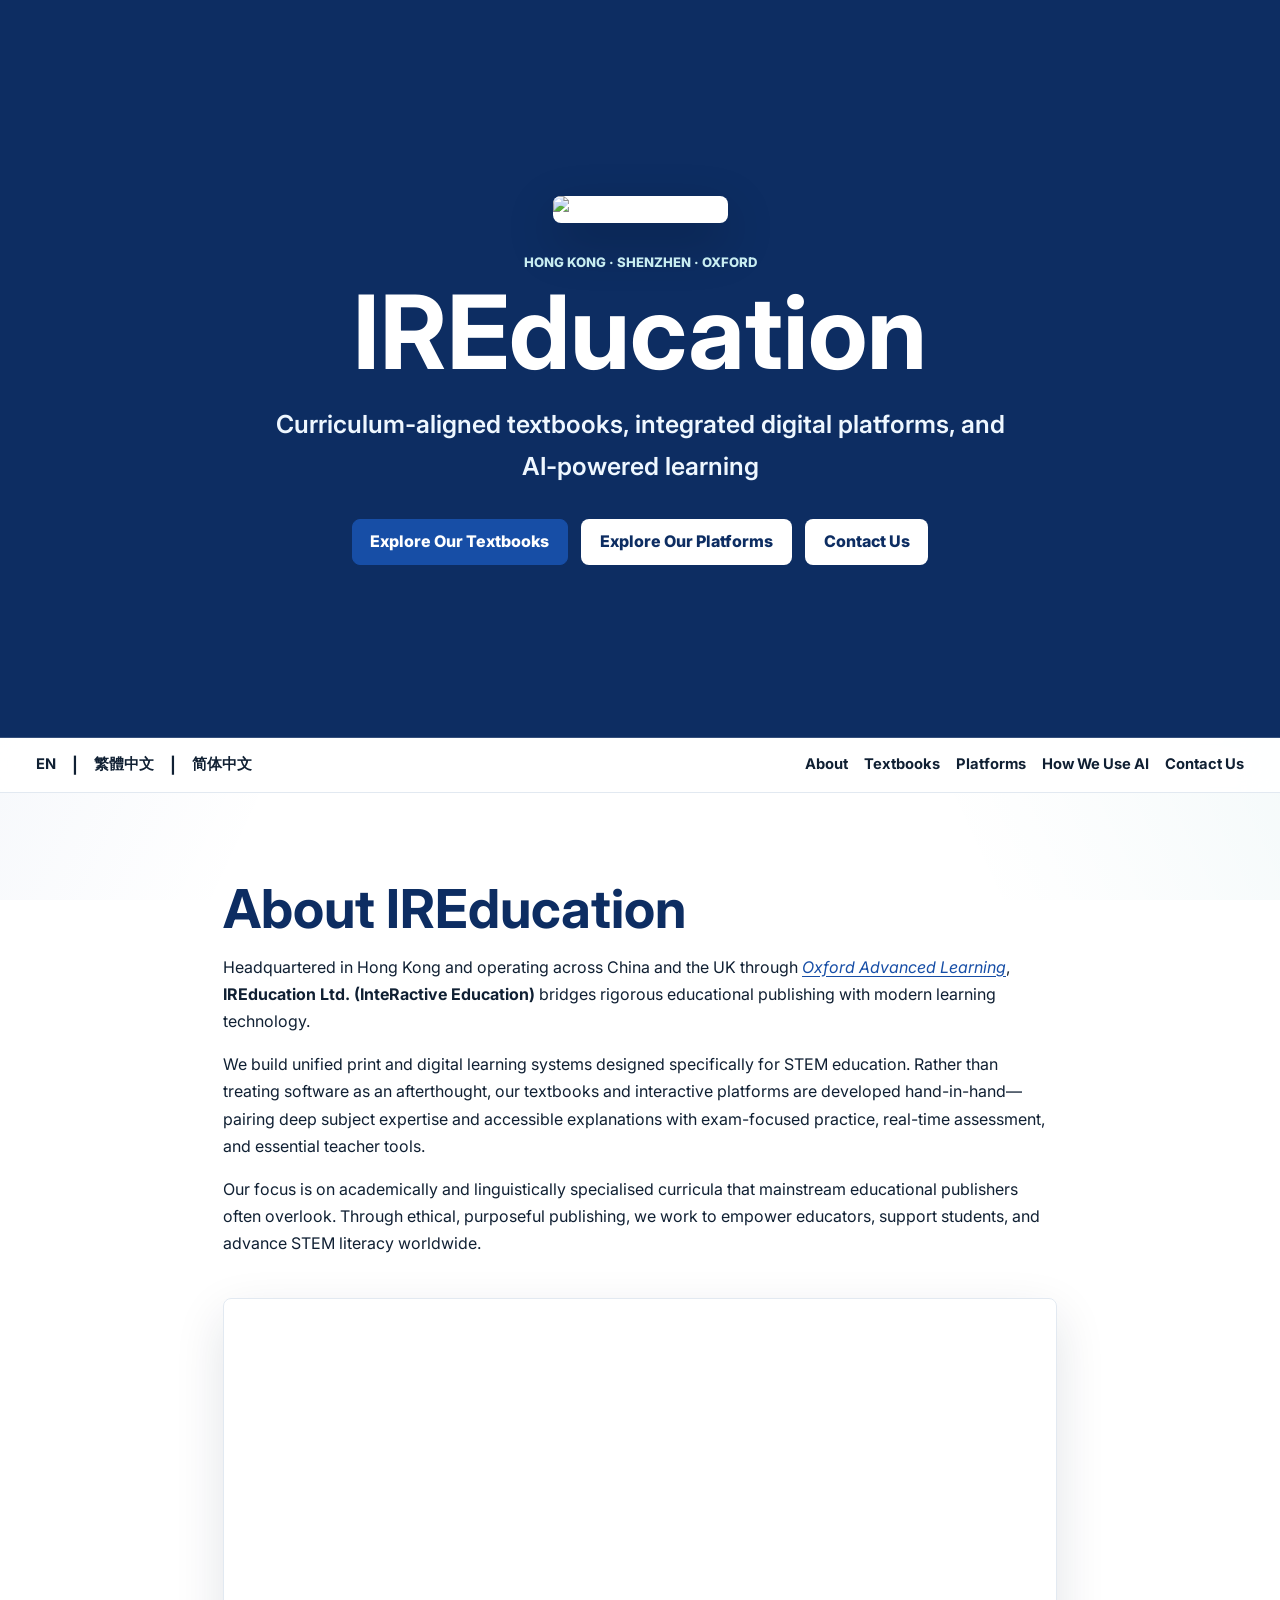
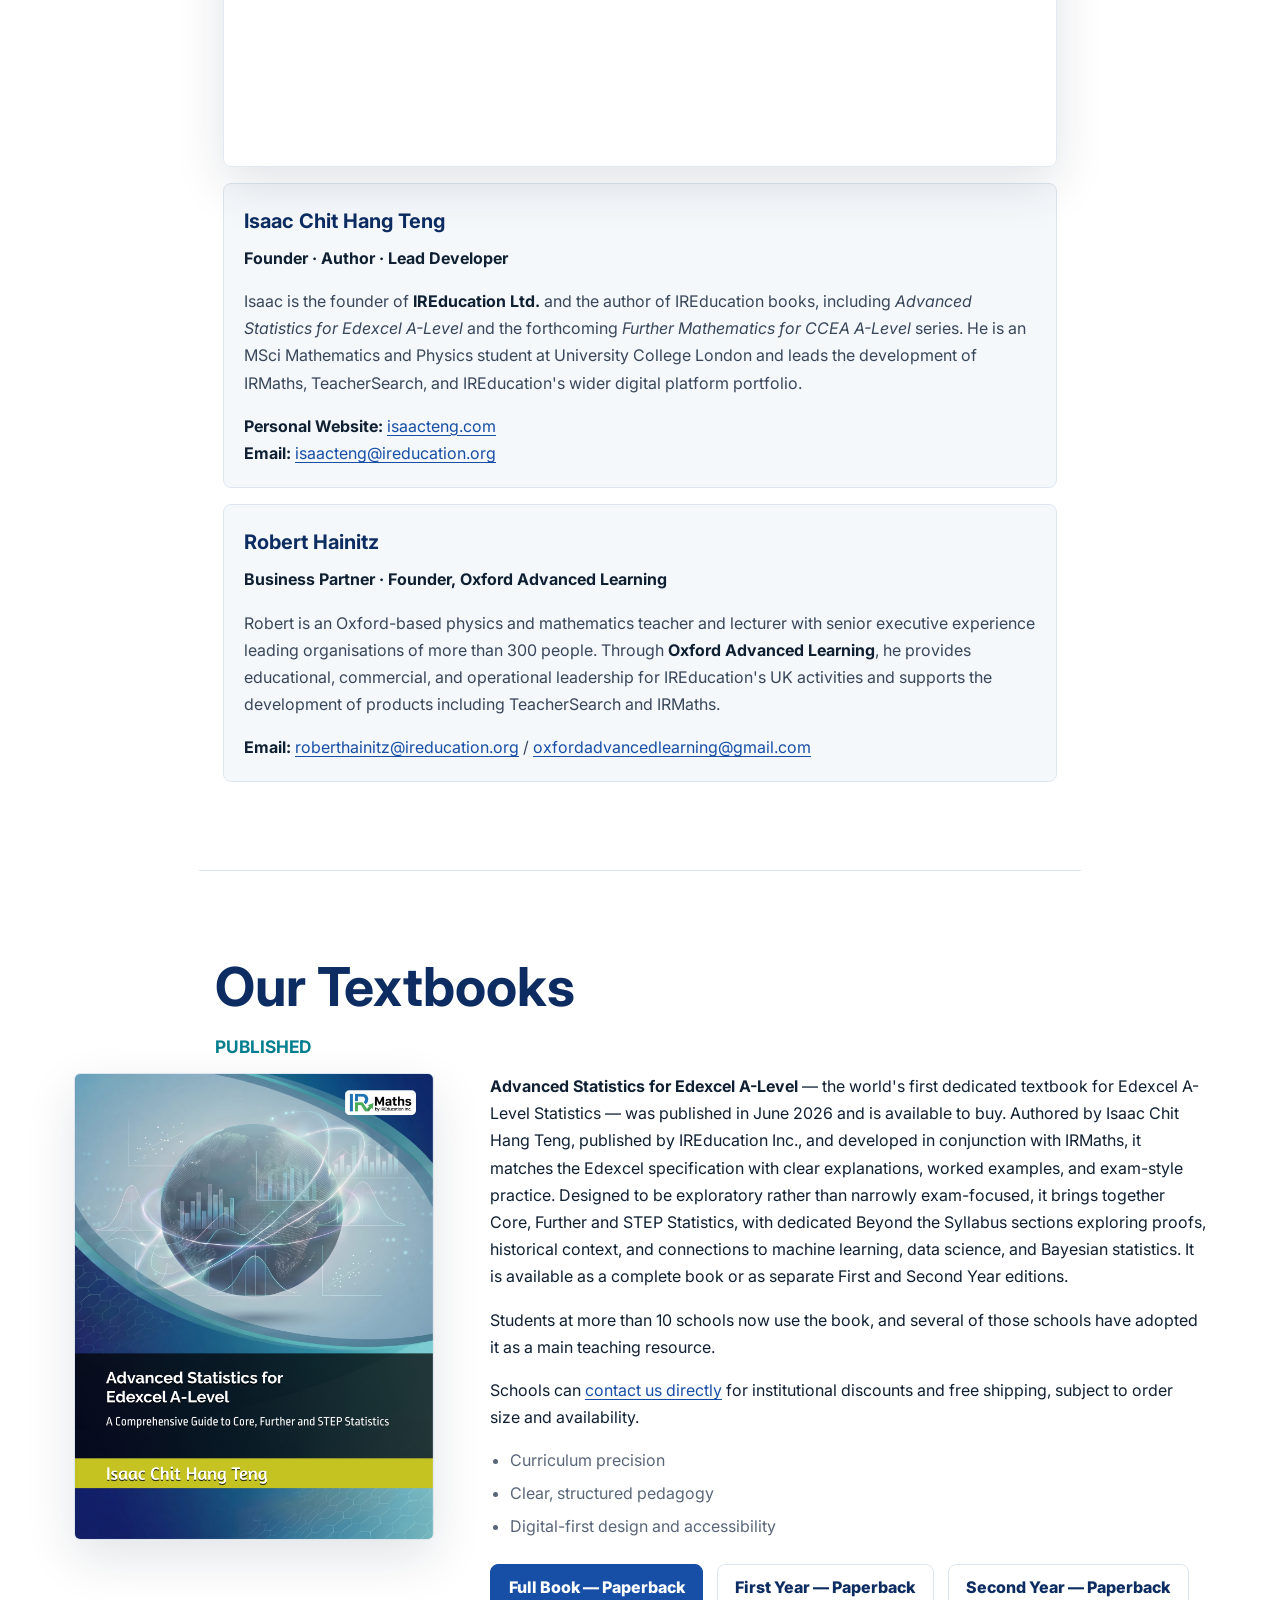
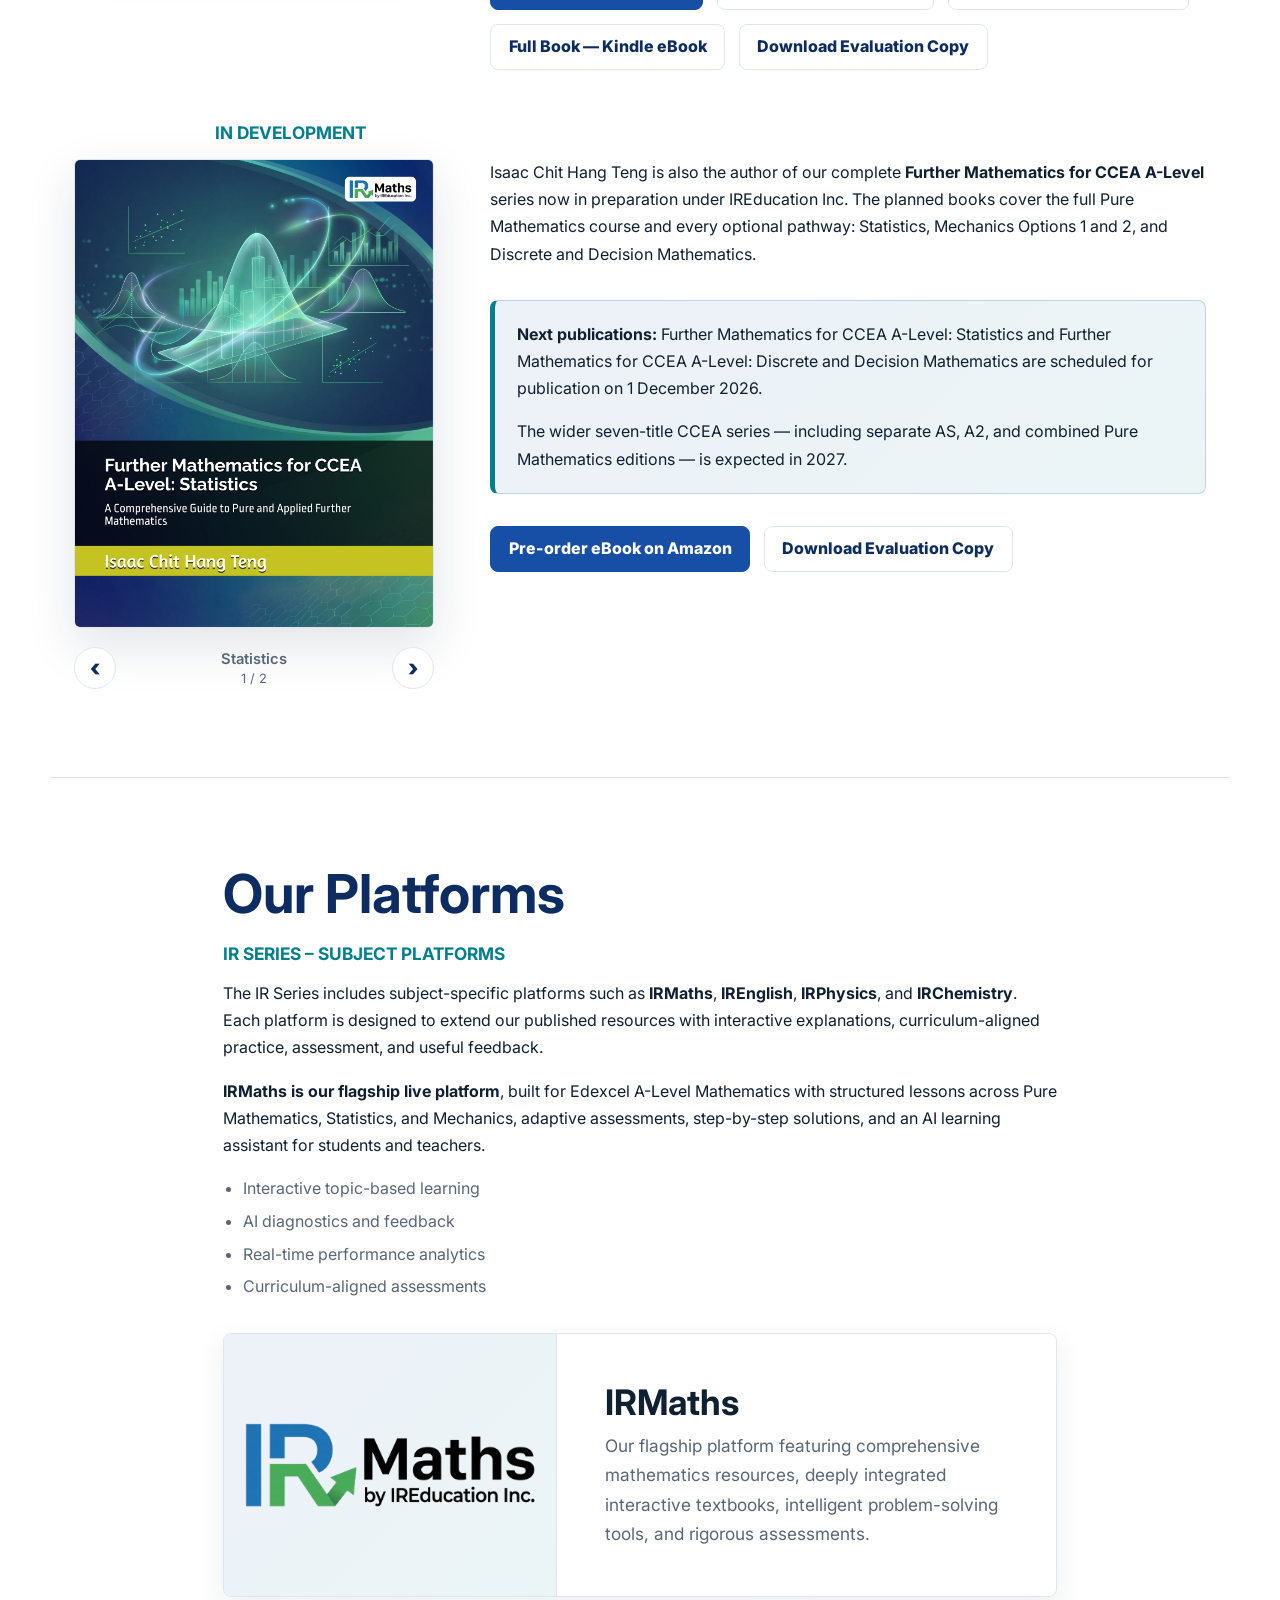
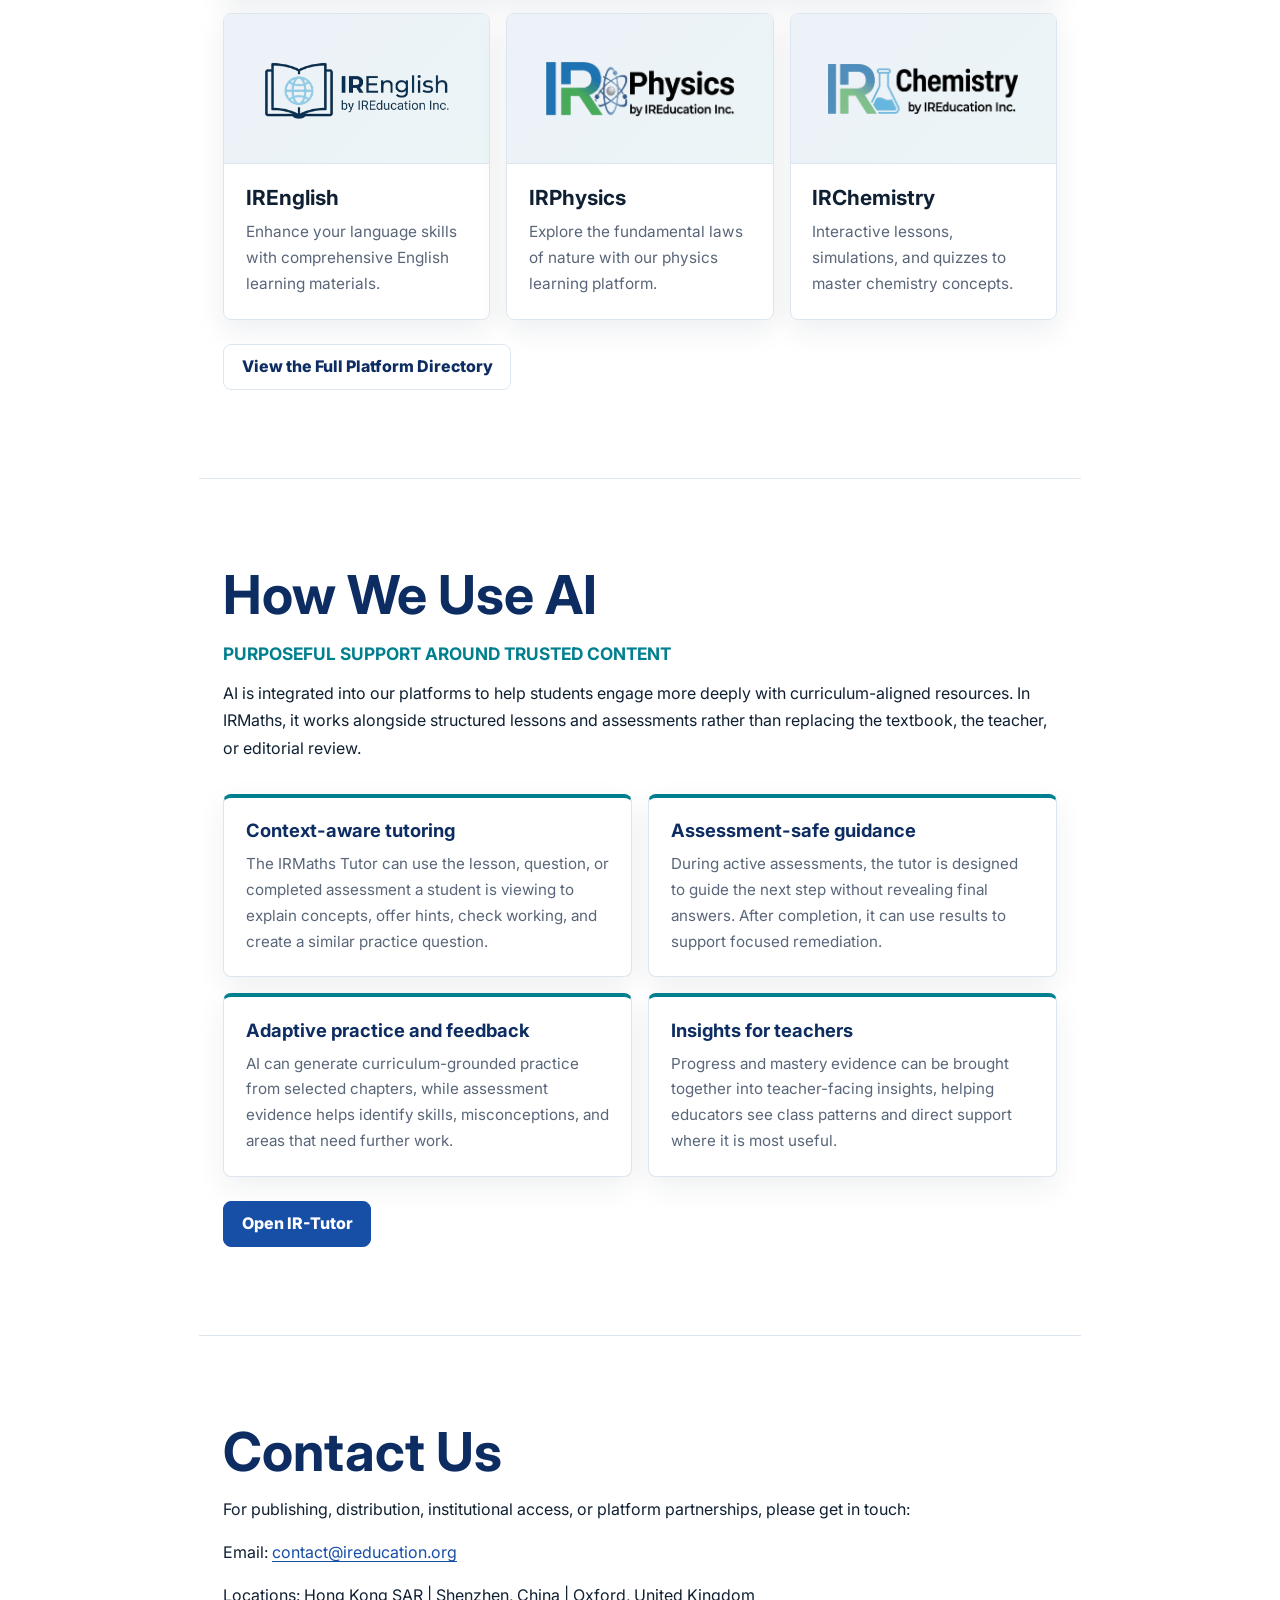
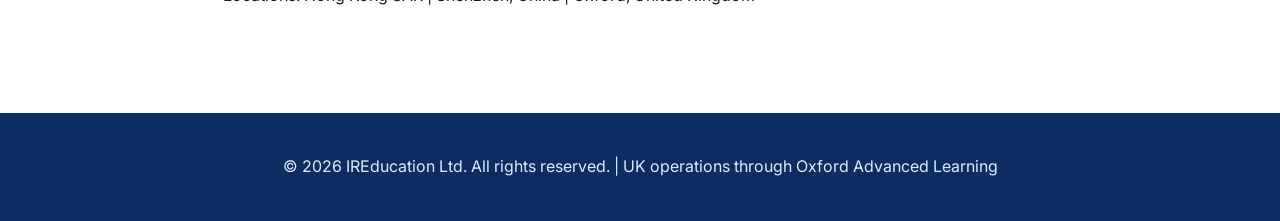
==== commit cc1b08b8: "Add CCEA Decision eBook pre-order link and evaluation copy Update CCEA Decision cover to new ebook f" ====
--- a/index.html
+++ b/index.html
@@ -93,7 +93,7 @@
   </div>
   <h3 class="subsection-heading">In development</h3>
   <div class="book-feature">
-    <div class="book-carousel" data-book-carousel role="group" aria-label="CCEA titles in development">
+    <div class="book-carousel book-cover-hover" data-book-carousel role="group" aria-label="CCEA titles in development">
       <div class="book-carousel-slides">
         <figure class="book-cover is-active" data-slide data-book="statistics" data-title="Statistics">
           <img src="assets/books/ccea-statistics-cover.jpg" alt="Cover of Further Mathematics for CCEA A-Level: Statistics">
@@ -117,6 +117,10 @@
   <div class="cta-row" data-book-panel="statistics">
     <a class="button" href="https://www.amazon.co.uk/dp/B0HQ8WRT14" target="_blank" rel="noopener">Pre-order eBook on Amazon</a>
     <a class="button secondary" href="assets/downloads/ccea-statistics-evaluation-copy.pdf" download>Download Evaluation Copy</a>
+  </div>
+  <div class="cta-row" data-book-panel="decision" hidden>
+    <a class="button" href="https://www.amazon.co.uk/dp/B0HQY3QCR4" target="_blank" rel="noopener">Pre-order eBook on Amazon</a>
+    <a class="button secondary" href="assets/downloads/ccea-discrete-decision-evaluation-copy.pdf" download>Download Evaluation Copy</a>
   </div>
     </div>
   </div>
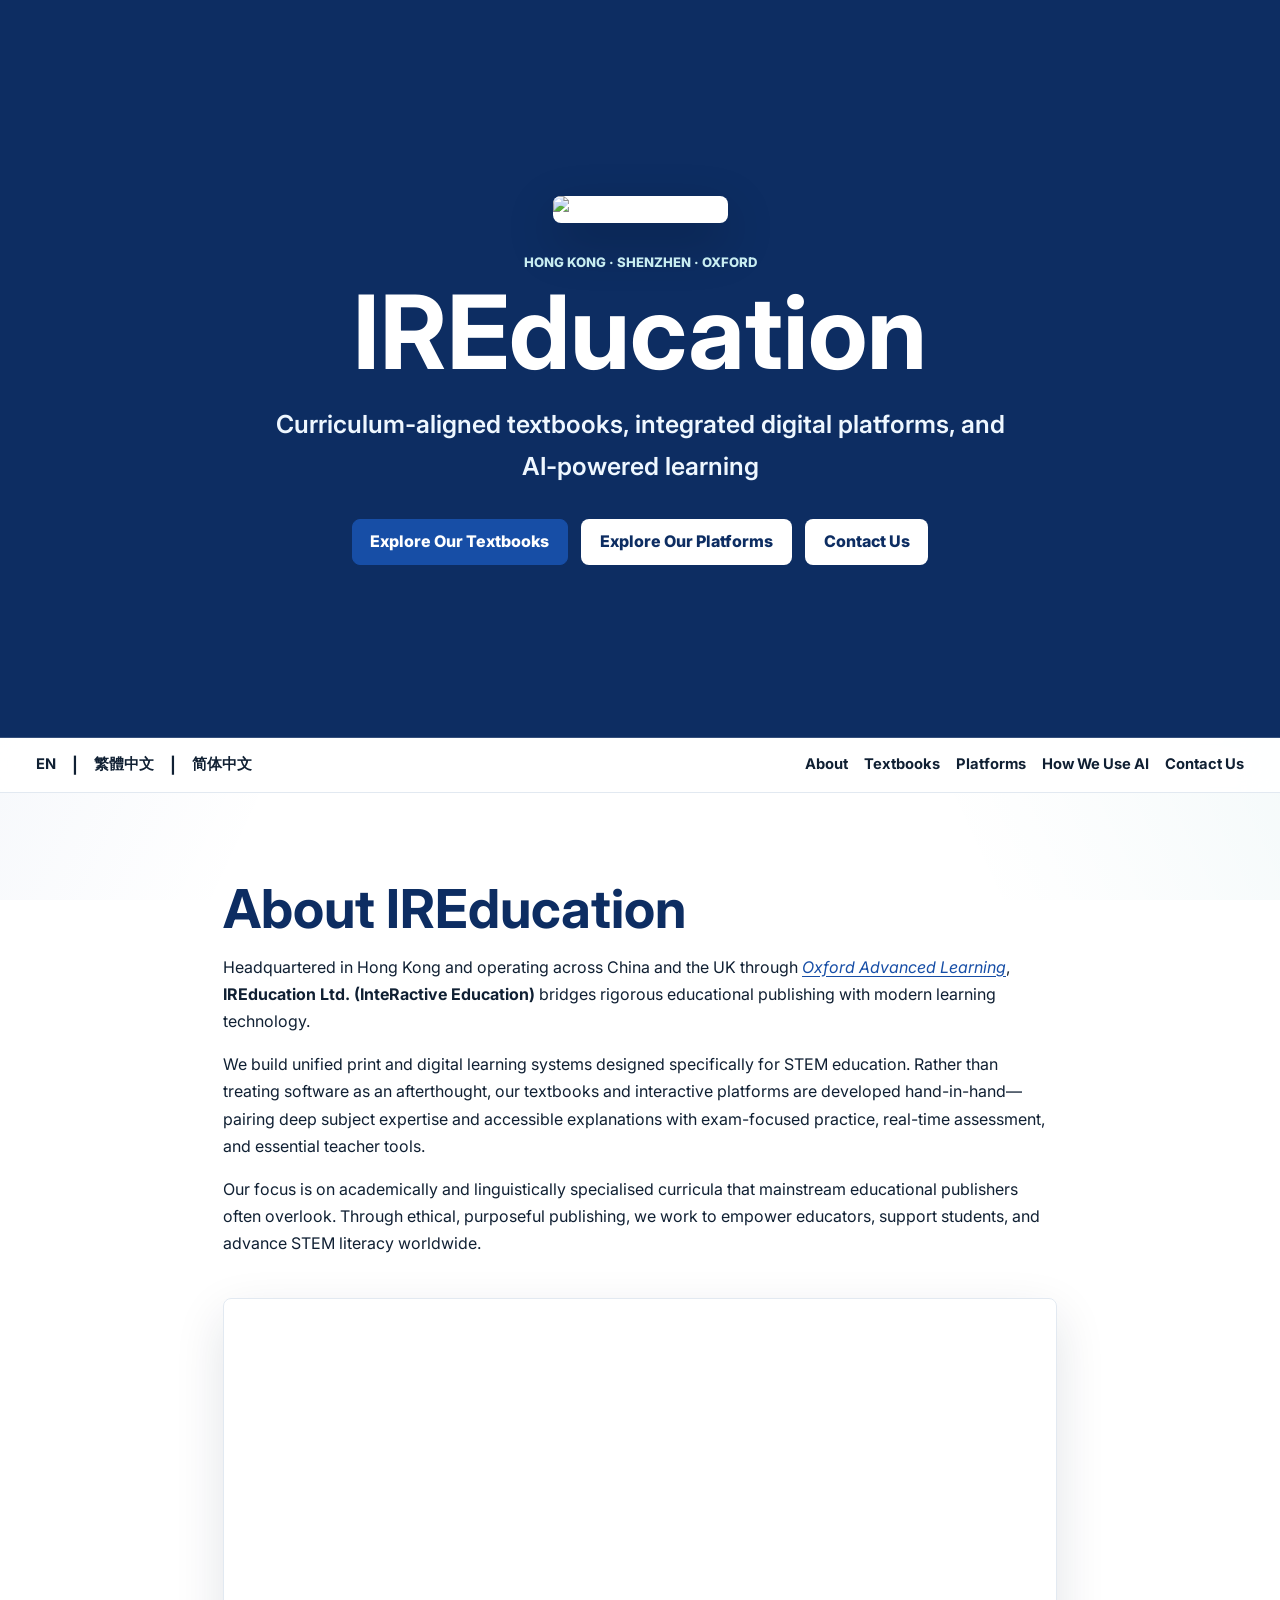
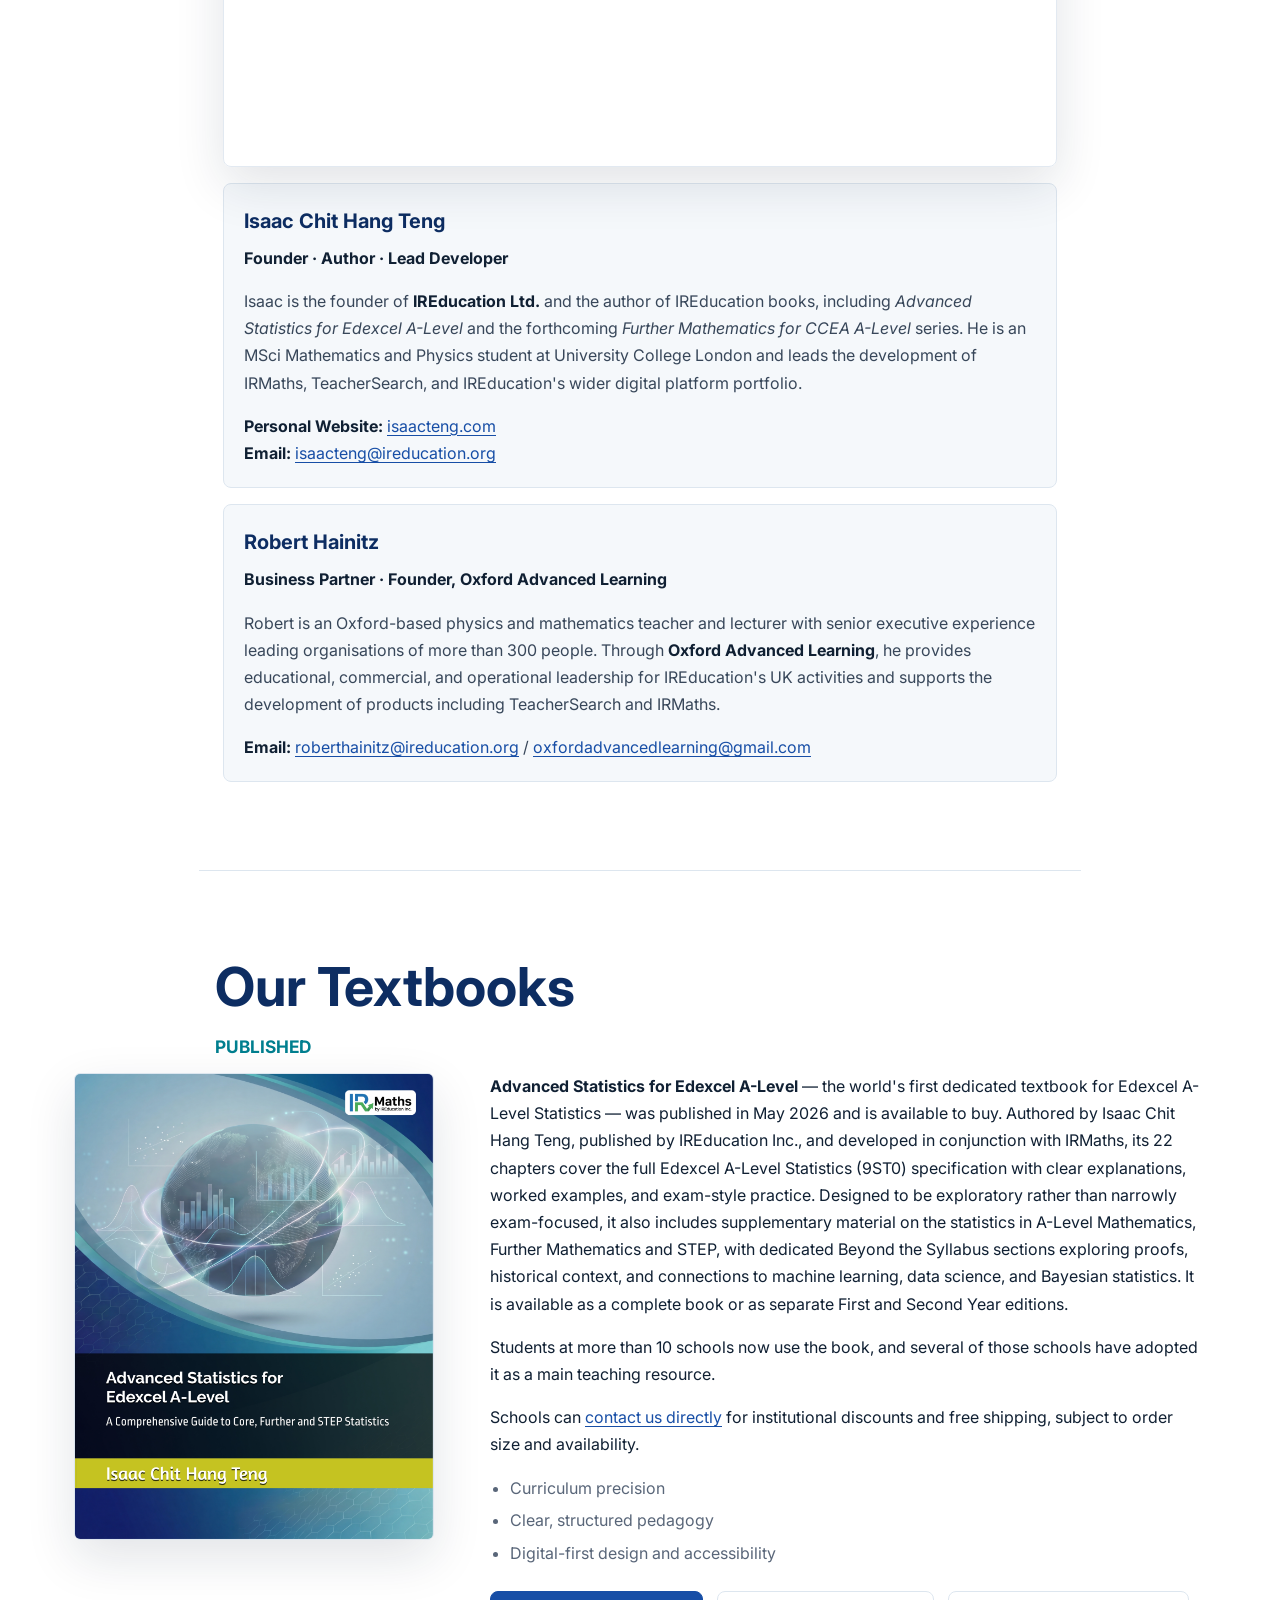
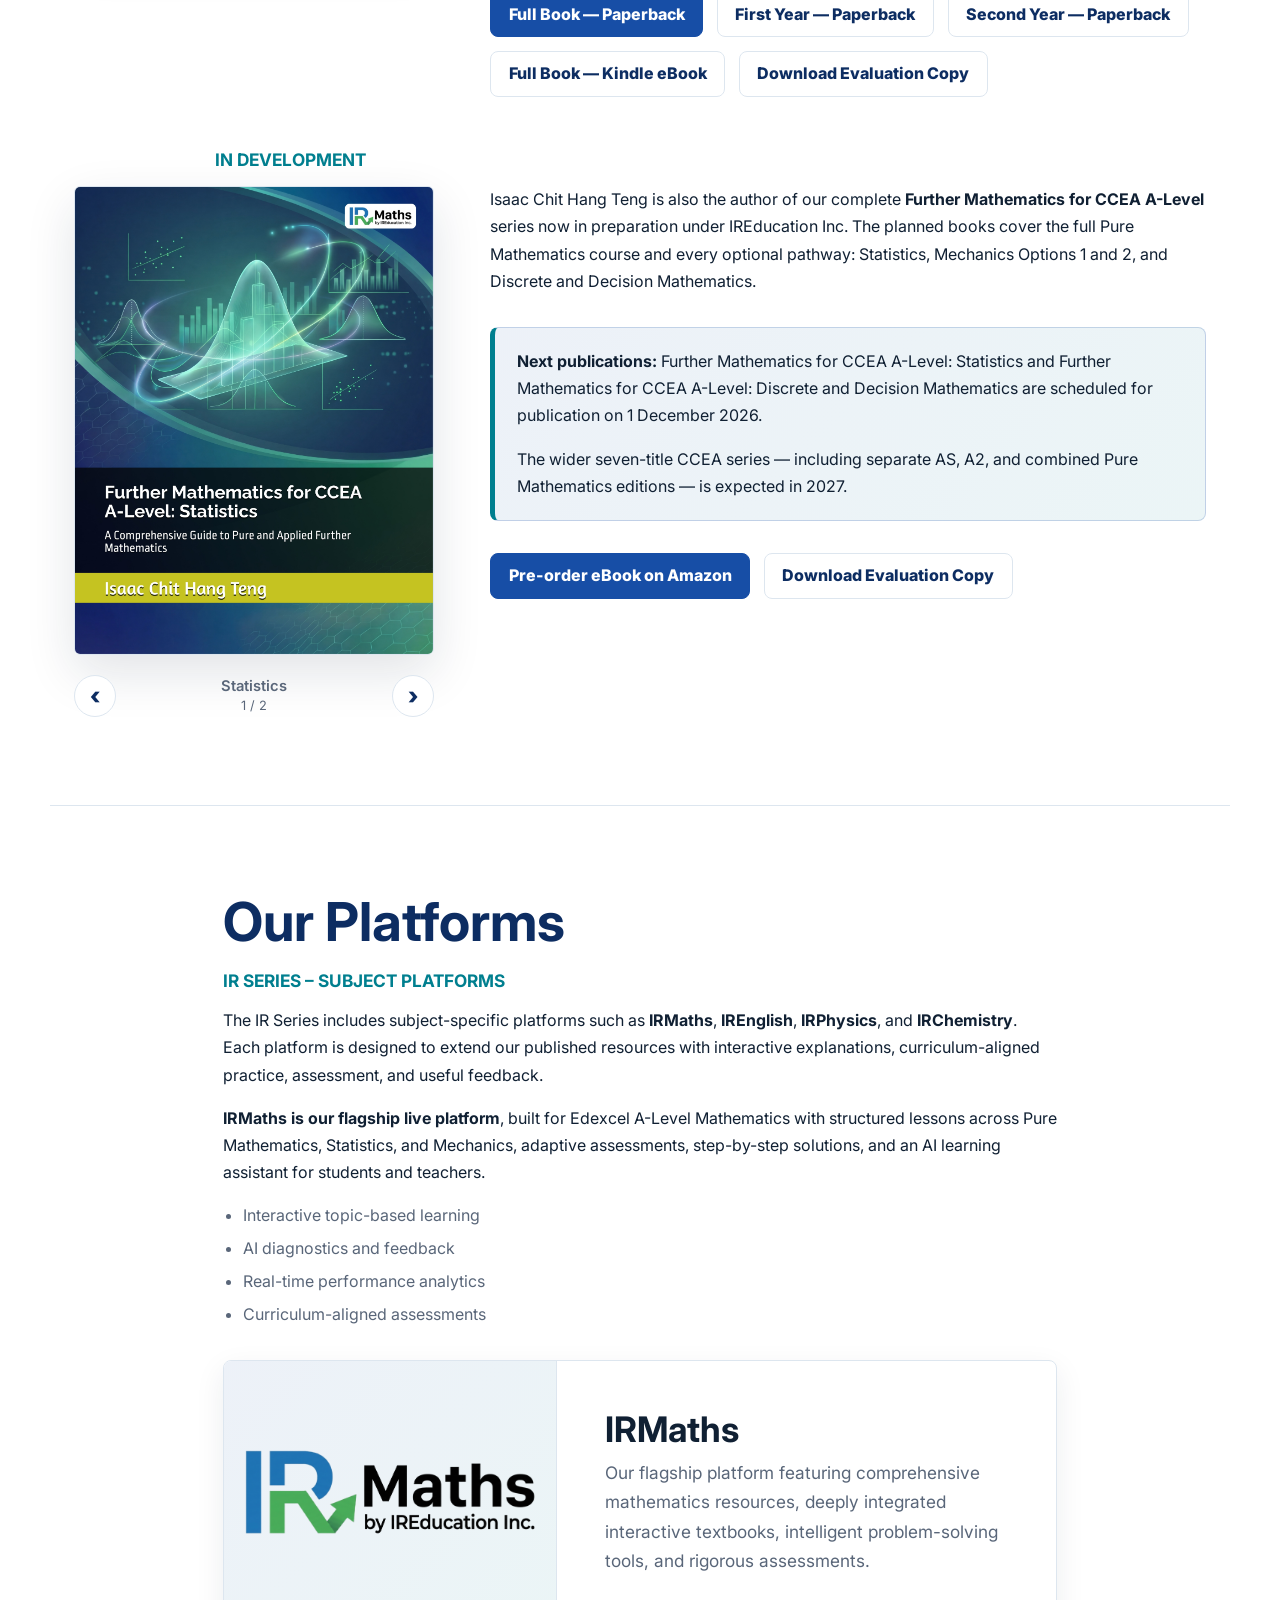
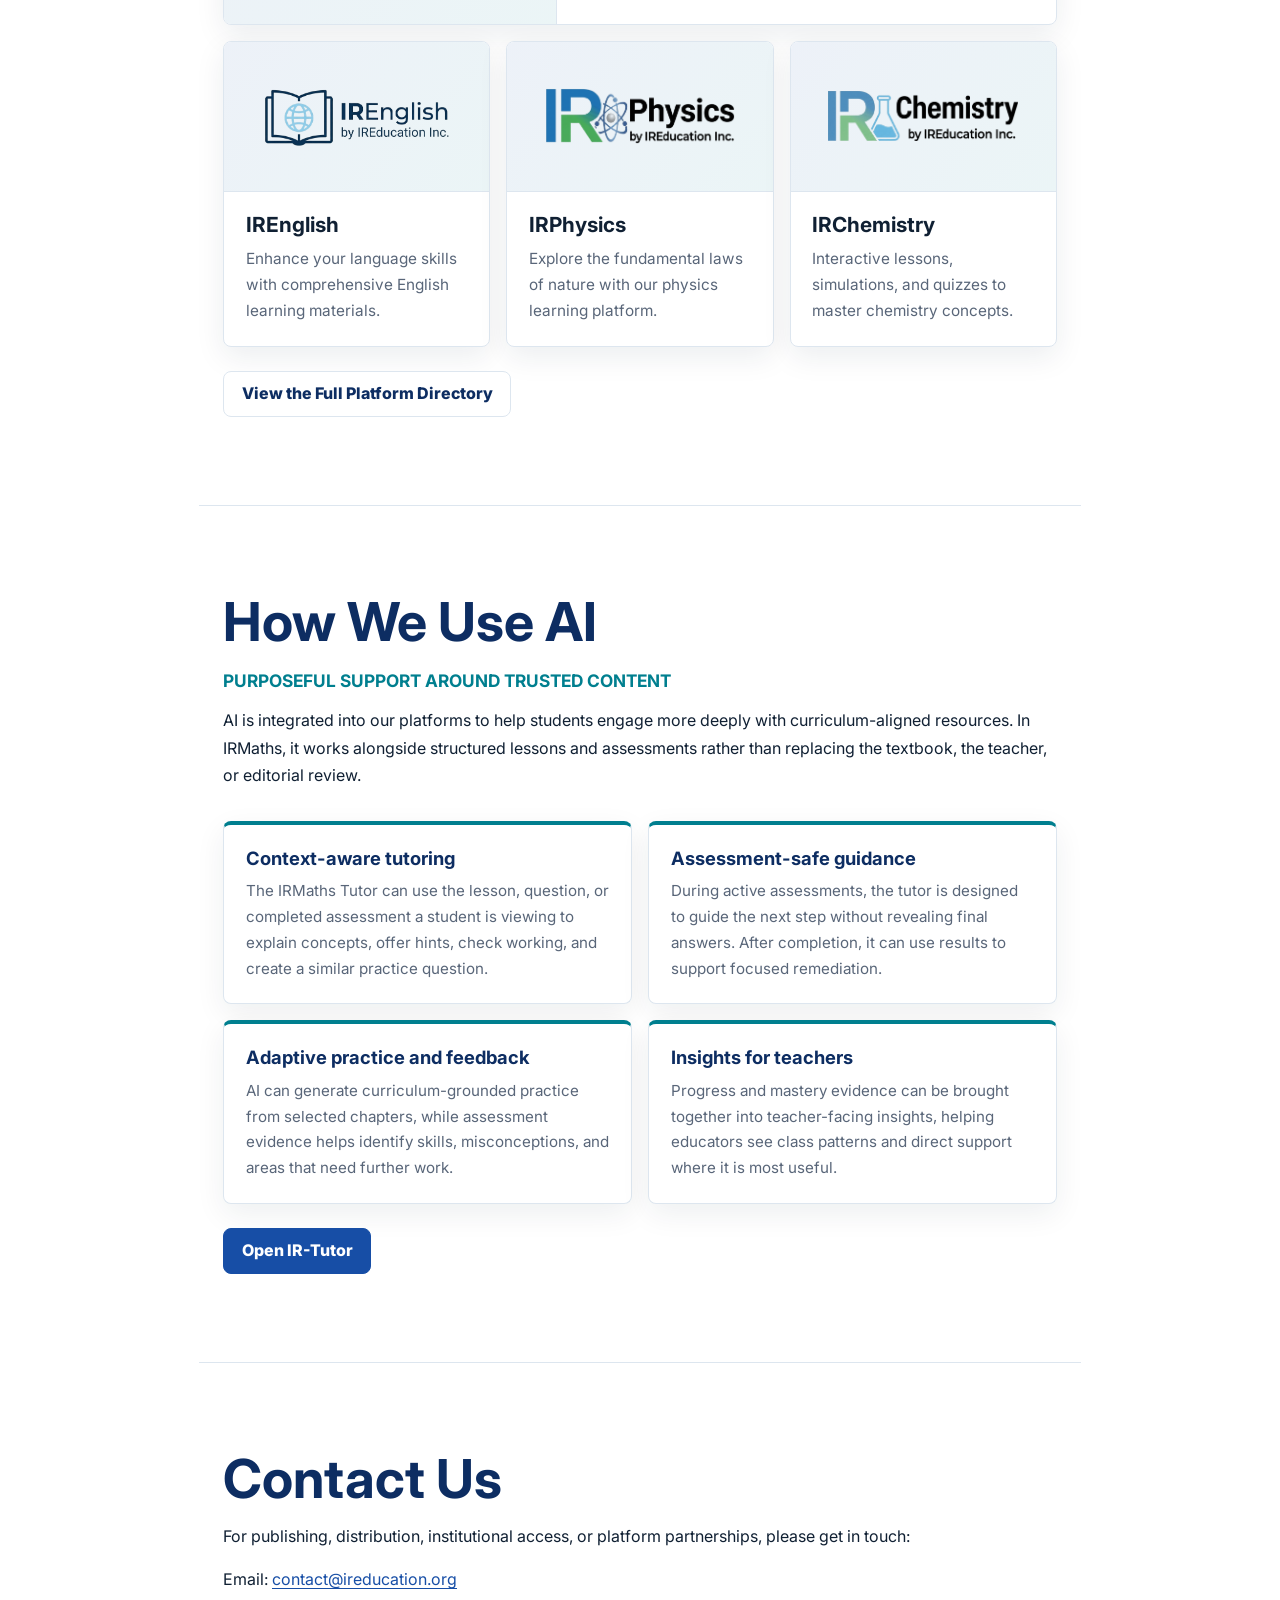
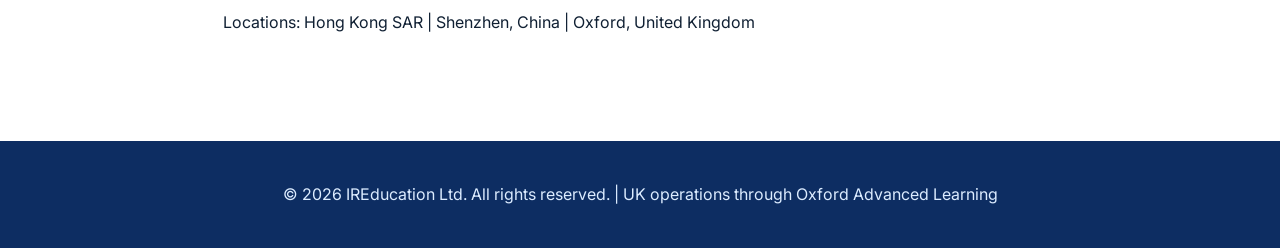
==== commit b4b6acb6: "Clarify Statistics book covers full 9ST0 spec; correct publication date to May 2026 Co-Authored-By: " ====
--- a/index.html
+++ b/index.html
@@ -74,7 +74,7 @@
       <img src="assets/books/edexcel-statistics-cover.jpg" alt="Cover of Advanced Statistics for Edexcel A-Level">
     </figure>
     <div class="book-details">
-  <p><strong>Advanced Statistics for Edexcel A-Level</strong> — the world's first dedicated textbook for Edexcel A-Level Statistics — was published in June 2026 and is available to buy. Authored by Isaac Chit Hang Teng, published by IREducation Inc., and developed in conjunction with IRMaths, it matches the Edexcel specification with clear explanations, worked examples, and exam-style practice. Designed to be exploratory rather than narrowly exam-focused, it brings together Core, Further and STEP Statistics, with dedicated Beyond the Syllabus sections exploring proofs, historical context, and connections to machine learning, data science, and Bayesian statistics. It is available as a complete book or as separate First and Second Year editions.</p>
+  <p><strong>Advanced Statistics for Edexcel A-Level</strong> — the world's first dedicated textbook for Edexcel A-Level Statistics — was published in May 2026 and is available to buy. Authored by Isaac Chit Hang Teng, published by IREducation Inc., and developed in conjunction with IRMaths, its 22 chapters cover the full Edexcel A-Level Statistics (9ST0) specification with clear explanations, worked examples, and exam-style practice. Designed to be exploratory rather than narrowly exam-focused, it also includes supplementary material on the statistics in A-Level Mathematics, Further Mathematics and STEP, with dedicated Beyond the Syllabus sections exploring proofs, historical context, and connections to machine learning, data science, and Bayesian statistics. It is available as a complete book or as separate First and Second Year editions.</p>
   <p>Students at more than 10 schools now use the book, and several of those schools have adopted it as a main teaching resource.</p>
   <p>Schools can <a href="#contact">contact us directly</a> for institutional discounts and free shipping, subject to order size and availability.</p>
   <ul>
